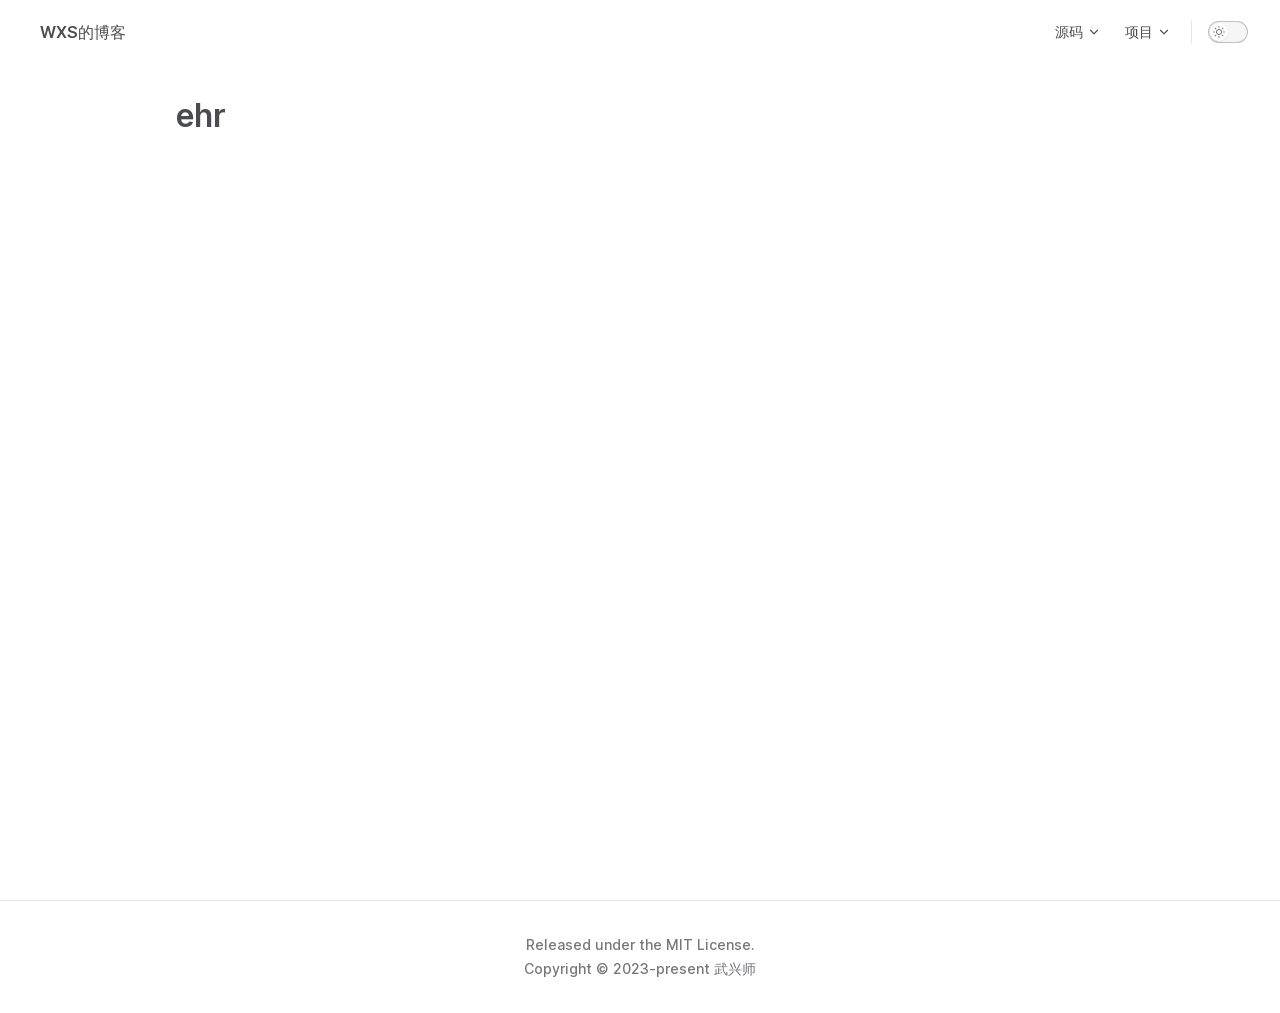
==== project/ehr/index.html @ 39d8c26a "deploy" ====
<!DOCTYPE html>
<html lang="en-US" dir="ltr">
  <head>
    <meta charset="utf-8">
    <meta name="viewport" content="width=device-width,initial-scale=1">
    <title>ehr | WXS的博客</title>
    <meta name="description" content="Just playing around.">
    <link rel="preload stylesheet" href="/assets/style.f20c6410.css" as="style">
    <link rel="modulepreload" href="/assets/app.be89b83f.js">
    <link rel="modulepreload" href="/assets/project_ehr_index.md.1adfc388.lean.js">
    
    <link rel="icon" href="/assets/img/linktolink.png">
  <script id="check-dark-light">(()=>{const e=localStorage.getItem("vitepress-theme-appearance")||"",a=window.matchMedia("(prefers-color-scheme: dark)").matches;(!e||e==="auto"?a:e==="dark")&&document.documentElement.classList.add("dark")})();</script>
  </head>
  <body>
    <div id="app"><div class="Layout" data-v-abcc630f><!--[--><!--]--><!--[--><span tabindex="-1" data-v-151f2593></span><a href="#VPContent" class="VPSkipLink visually-hidden" data-v-151f2593> Skip to content </a><!--]--><!----><header class="VPNav" data-v-abcc630f data-v-0fa0e57d><div class="VPNavBar" data-v-0fa0e57d data-v-be450ad9><div class="container" data-v-be450ad9><div class="title" data-v-be450ad9><div class="VPNavBarTitle" data-v-be450ad9 data-v-6d2fb2d9><a class="title" href="/" data-v-6d2fb2d9><!--[--><!--]--><!--[--><img class="VPImage logo" src="/img/linktolink.png" alt data-v-6db2186b><!--]--><!--[-->WXS的博客<!--]--><!--[--><!--]--></a></div></div><div class="content" data-v-be450ad9><div class="curtain" data-v-be450ad9></div><div class="content-body" data-v-be450ad9><!--[--><!--]--><!----><nav aria-labelledby="main-nav-aria-label" class="VPNavBarMenu menu" data-v-be450ad9 data-v-bdedfc22><span id="main-nav-aria-label" class="visually-hidden" data-v-bdedfc22>Main Navigation</span><!--[--><!--[--><div class="VPFlyout VPNavBarMenuGroup" data-v-bdedfc22 data-v-96001b6b><button type="button" class="button" aria-haspopup="true" aria-expanded="false" data-v-96001b6b><span class="text" data-v-96001b6b><!----> 源码 <svg xmlns="http://www.w3.org/2000/svg" aria-hidden="true" focusable="false" viewbox="0 0 24 24" class="text-icon" data-v-96001b6b><path d="M12,16c-0.3,0-0.5-0.1-0.7-0.3l-6-6c-0.4-0.4-0.4-1,0-1.4s1-0.4,1.4,0l5.3,5.3l5.3-5.3c0.4-0.4,1-0.4,1.4,0s0.4,1,0,1.4l-6,6C12.5,15.9,12.3,16,12,16z"></path></svg></span></button><div class="menu" data-v-96001b6b><div class="VPMenu" data-v-96001b6b data-v-e7ea1737><div class="items" data-v-e7ea1737><!--[--><!--[--><div class="VPMenuLink" data-v-e7ea1737 data-v-88f937c6><a class="VPLink link" href="/source/vue/" data-v-88f937c6 data-v-a8b5c975><!--[-->vue<!--]--><!----></a></div><!--]--><!--]--></div><!--[--><!--]--></div></div></div><!--]--><!--[--><div class="VPFlyout VPNavBarMenuGroup" data-v-bdedfc22 data-v-96001b6b><button type="button" class="button" aria-haspopup="true" aria-expanded="false" data-v-96001b6b><span class="text" data-v-96001b6b><!----> 项目 <svg xmlns="http://www.w3.org/2000/svg" aria-hidden="true" focusable="false" viewbox="0 0 24 24" class="text-icon" data-v-96001b6b><path d="M12,16c-0.3,0-0.5-0.1-0.7-0.3l-6-6c-0.4-0.4-0.4-1,0-1.4s1-0.4,1.4,0l5.3,5.3l5.3-5.3c0.4-0.4,1-0.4,1.4,0s0.4,1,0,1.4l-6,6C12.5,15.9,12.3,16,12,16z"></path></svg></span></button><div class="menu" data-v-96001b6b><div class="VPMenu" data-v-96001b6b data-v-e7ea1737><div class="items" data-v-e7ea1737><!--[--><!--[--><div class="VPMenuLink" data-v-e7ea1737 data-v-88f937c6><a class="VPLink link active" href="/project/ehr/" data-v-88f937c6 data-v-a8b5c975><!--[-->ehr<!--]--><!----></a></div><!--]--><!--]--></div><!--[--><!--]--></div></div></div><!--]--><!--]--></nav><!----><div class="VPNavBarAppearance appearance" data-v-be450ad9 data-v-da3f667a><button class="VPSwitch VPSwitchAppearance" type="button" role="switch" aria-label="toggle dark mode" aria-checked="false" data-v-da3f667a data-v-0d529b6d data-v-f3c41672><span class="check" data-v-f3c41672><span class="icon" data-v-f3c41672><!--[--><svg xmlns="http://www.w3.org/2000/svg" aria-hidden="true" focusable="false" viewbox="0 0 24 24" class="sun" data-v-0d529b6d><path d="M12,18c-3.3,0-6-2.7-6-6s2.7-6,6-6s6,2.7,6,6S15.3,18,12,18zM12,8c-2.2,0-4,1.8-4,4c0,2.2,1.8,4,4,4c2.2,0,4-1.8,4-4C16,9.8,14.2,8,12,8z"></path><path d="M12,4c-0.6,0-1-0.4-1-1V1c0-0.6,0.4-1,1-1s1,0.4,1,1v2C13,3.6,12.6,4,12,4z"></path><path d="M12,24c-0.6,0-1-0.4-1-1v-2c0-0.6,0.4-1,1-1s1,0.4,1,1v2C13,23.6,12.6,24,12,24z"></path><path d="M5.6,6.6c-0.3,0-0.5-0.1-0.7-0.3L3.5,4.9c-0.4-0.4-0.4-1,0-1.4s1-0.4,1.4,0l1.4,1.4c0.4,0.4,0.4,1,0,1.4C6.2,6.5,5.9,6.6,5.6,6.6z"></path><path d="M19.8,20.8c-0.3,0-0.5-0.1-0.7-0.3l-1.4-1.4c-0.4-0.4-0.4-1,0-1.4s1-0.4,1.4,0l1.4,1.4c0.4,0.4,0.4,1,0,1.4C20.3,20.7,20,20.8,19.8,20.8z"></path><path d="M3,13H1c-0.6,0-1-0.4-1-1s0.4-1,1-1h2c0.6,0,1,0.4,1,1S3.6,13,3,13z"></path><path d="M23,13h-2c-0.6,0-1-0.4-1-1s0.4-1,1-1h2c0.6,0,1,0.4,1,1S23.6,13,23,13z"></path><path d="M4.2,20.8c-0.3,0-0.5-0.1-0.7-0.3c-0.4-0.4-0.4-1,0-1.4l1.4-1.4c0.4-0.4,1-0.4,1.4,0s0.4,1,0,1.4l-1.4,1.4C4.7,20.7,4.5,20.8,4.2,20.8z"></path><path d="M18.4,6.6c-0.3,0-0.5-0.1-0.7-0.3c-0.4-0.4-0.4-1,0-1.4l1.4-1.4c0.4-0.4,1-0.4,1.4,0s0.4,1,0,1.4l-1.4,1.4C18.9,6.5,18.6,6.6,18.4,6.6z"></path></svg><svg xmlns="http://www.w3.org/2000/svg" aria-hidden="true" focusable="false" viewbox="0 0 24 24" class="moon" data-v-0d529b6d><path d="M12.1,22c-0.3,0-0.6,0-0.9,0c-5.5-0.5-9.5-5.4-9-10.9c0.4-4.8,4.2-8.6,9-9c0.4,0,0.8,0.2,1,0.5c0.2,0.3,0.2,0.8-0.1,1.1c-2,2.7-1.4,6.4,1.3,8.4c2.1,1.6,5,1.6,7.1,0c0.3-0.2,0.7-0.3,1.1-0.1c0.3,0.2,0.5,0.6,0.5,1c-0.2,2.7-1.5,5.1-3.6,6.8C16.6,21.2,14.4,22,12.1,22zM9.3,4.4c-2.9,1-5,3.6-5.2,6.8c-0.4,4.4,2.8,8.3,7.2,8.7c2.1,0.2,4.2-0.4,5.8-1.8c1.1-0.9,1.9-2.1,2.4-3.4c-2.5,0.9-5.3,0.5-7.5-1.1C9.2,11.4,8.1,7.7,9.3,4.4z"></path></svg><!--]--></span></span></button></div><!----><div class="VPFlyout VPNavBarExtra extra" data-v-be450ad9 data-v-66bb1f24 data-v-96001b6b><button type="button" class="button" aria-haspopup="true" aria-expanded="false" aria-label="extra navigation" data-v-96001b6b><svg xmlns="http://www.w3.org/2000/svg" aria-hidden="true" focusable="false" viewbox="0 0 24 24" class="icon" data-v-96001b6b><circle cx="12" cy="12" r="2"></circle><circle cx="19" cy="12" r="2"></circle><circle cx="5" cy="12" r="2"></circle></svg></button><div class="menu" data-v-96001b6b><div class="VPMenu" data-v-96001b6b data-v-e7ea1737><!----><!--[--><!--[--><!----><div class="group" data-v-66bb1f24><div class="item appearance" data-v-66bb1f24><p class="label" data-v-66bb1f24>Appearance</p><div class="appearance-action" data-v-66bb1f24><button class="VPSwitch VPSwitchAppearance" type="button" role="switch" aria-label="toggle dark mode" aria-checked="false" data-v-66bb1f24 data-v-0d529b6d data-v-f3c41672><span class="check" data-v-f3c41672><span class="icon" data-v-f3c41672><!--[--><svg xmlns="http://www.w3.org/2000/svg" aria-hidden="true" focusable="false" viewbox="0 0 24 24" class="sun" data-v-0d529b6d><path d="M12,18c-3.3,0-6-2.7-6-6s2.7-6,6-6s6,2.7,6,6S15.3,18,12,18zM12,8c-2.2,0-4,1.8-4,4c0,2.2,1.8,4,4,4c2.2,0,4-1.8,4-4C16,9.8,14.2,8,12,8z"></path><path d="M12,4c-0.6,0-1-0.4-1-1V1c0-0.6,0.4-1,1-1s1,0.4,1,1v2C13,3.6,12.6,4,12,4z"></path><path d="M12,24c-0.6,0-1-0.4-1-1v-2c0-0.6,0.4-1,1-1s1,0.4,1,1v2C13,23.6,12.6,24,12,24z"></path><path d="M5.6,6.6c-0.3,0-0.5-0.1-0.7-0.3L3.5,4.9c-0.4-0.4-0.4-1,0-1.4s1-0.4,1.4,0l1.4,1.4c0.4,0.4,0.4,1,0,1.4C6.2,6.5,5.9,6.6,5.6,6.6z"></path><path d="M19.8,20.8c-0.3,0-0.5-0.1-0.7-0.3l-1.4-1.4c-0.4-0.4-0.4-1,0-1.4s1-0.4,1.4,0l1.4,1.4c0.4,0.4,0.4,1,0,1.4C20.3,20.7,20,20.8,19.8,20.8z"></path><path d="M3,13H1c-0.6,0-1-0.4-1-1s0.4-1,1-1h2c0.6,0,1,0.4,1,1S3.6,13,3,13z"></path><path d="M23,13h-2c-0.6,0-1-0.4-1-1s0.4-1,1-1h2c0.6,0,1,0.4,1,1S23.6,13,23,13z"></path><path d="M4.2,20.8c-0.3,0-0.5-0.1-0.7-0.3c-0.4-0.4-0.4-1,0-1.4l1.4-1.4c0.4-0.4,1-0.4,1.4,0s0.4,1,0,1.4l-1.4,1.4C4.7,20.7,4.5,20.8,4.2,20.8z"></path><path d="M18.4,6.6c-0.3,0-0.5-0.1-0.7-0.3c-0.4-0.4-0.4-1,0-1.4l1.4-1.4c0.4-0.4,1-0.4,1.4,0s0.4,1,0,1.4l-1.4,1.4C18.9,6.5,18.6,6.6,18.4,6.6z"></path></svg><svg xmlns="http://www.w3.org/2000/svg" aria-hidden="true" focusable="false" viewbox="0 0 24 24" class="moon" data-v-0d529b6d><path d="M12.1,22c-0.3,0-0.6,0-0.9,0c-5.5-0.5-9.5-5.4-9-10.9c0.4-4.8,4.2-8.6,9-9c0.4,0,0.8,0.2,1,0.5c0.2,0.3,0.2,0.8-0.1,1.1c-2,2.7-1.4,6.4,1.3,8.4c2.1,1.6,5,1.6,7.1,0c0.3-0.2,0.7-0.3,1.1-0.1c0.3,0.2,0.5,0.6,0.5,1c-0.2,2.7-1.5,5.1-3.6,6.8C16.6,21.2,14.4,22,12.1,22zM9.3,4.4c-2.9,1-5,3.6-5.2,6.8c-0.4,4.4,2.8,8.3,7.2,8.7c2.1,0.2,4.2-0.4,5.8-1.8c1.1-0.9,1.9-2.1,2.4-3.4c-2.5,0.9-5.3,0.5-7.5-1.1C9.2,11.4,8.1,7.7,9.3,4.4z"></path></svg><!--]--></span></span></button></div></div></div><!----><!--]--><!--]--></div></div></div><!--[--><!--]--><button type="button" class="VPNavBarHamburger hamburger" aria-label="mobile navigation" aria-expanded="false" aria-controls="VPNavScreen" data-v-be450ad9 data-v-e5dd9c1c><span class="container" data-v-e5dd9c1c><span class="top" data-v-e5dd9c1c></span><span class="middle" data-v-e5dd9c1c></span><span class="bottom" data-v-e5dd9c1c></span></span></button></div></div></div></div><!----></header><!----><!----><div class="VPContent" id="VPContent" data-v-abcc630f data-v-fe5dac9b><div class="VPDoc has-aside" data-v-fe5dac9b data-v-ae7d01fc><div class="container" data-v-ae7d01fc><div class="aside" data-v-ae7d01fc><div class="aside-curtain" data-v-ae7d01fc></div><div class="aside-container" data-v-ae7d01fc><div class="aside-content" data-v-ae7d01fc><div class="VPDocAside" data-v-ae7d01fc data-v-cdc66372><!--[--><!--]--><!--[--><!--]--><div class="VPDocAsideOutline" data-v-cdc66372 data-v-4414ac5c><div class="content" data-v-4414ac5c><div class="outline-marker" data-v-4414ac5c></div><div class="outline-title" data-v-4414ac5c>On this page</div><nav aria-labelledby="doc-outline-aria-label" data-v-4414ac5c><span class="visually-hidden" id="doc-outline-aria-label" data-v-4414ac5c> Table of Contents for current page </span><ul class="root" data-v-4414ac5c data-v-1188541a><!--[--><!--]--></ul></nav></div></div><!--[--><!--]--><div class="spacer" data-v-cdc66372></div><!--[--><!--]--><!----><!--[--><!--]--><!--[--><!--]--></div></div></div></div><div class="content" data-v-ae7d01fc><div class="content-container" data-v-ae7d01fc><!--[--><!--]--><main class="main" data-v-ae7d01fc><div style="position:relative;" class="vp-doc _project_ehr_index" data-v-ae7d01fc><div><h1 id="ehr" tabindex="-1">ehr <a class="header-anchor" href="#ehr" aria-hidden="true">#</a></h1></div></div></main><!--[--><!--]--><footer class="VPDocFooter" data-v-ae7d01fc data-v-2813752b><!----><!----></footer><!--[--><!--]--></div></div></div></div></div><footer class="VPFooter" data-v-abcc630f data-v-d24360a6><div class="container" data-v-d24360a6><p class="message" data-v-d24360a6>Released under the MIT License.</p><p class="copyright" data-v-d24360a6>Copyright © 2023-present 武兴师</p></div></footer><!--[--><!--]--></div></div>
    <script>__VP_HASH_MAP__ = JSON.parse("{\"index.md\":\"fcb94af7\",\"source_vue_render_index.md\":\"cc89e31a\",\"source_vue_render_children.md\":\"57d98e42\",\"source_vue_index.md\":\"bafff89f\",\"project_ehr_index.md\":\"1adfc388\"}")</script>
    <script type="module" async src="/assets/app.be89b83f.js"></script>
    
  </body>
</html>
---- assets/style.f20c6410.css ----
@font-face{font-family:Inter var;font-weight:100 900;font-display:swap;font-style:normal;font-named-instance:"Regular";src:url(/assets/inter-roman-cyrillic.5f2c6c8c.woff2) format("woff2");unicode-range:U+0301,U+0400-045F,U+0490-0491,U+04B0-04B1,U+2116}@font-face{font-family:Inter var;font-weight:100 900;font-display:swap;font-style:normal;font-named-instance:"Regular";src:url(/assets/inter-roman-cyrillic-ext.e75737ce.woff2) format("woff2");unicode-range:U+0460-052F,U+1C80-1C88,U+20B4,U+2DE0-2DFF,U+A640-A69F,U+FE2E-FE2F}@font-face{font-family:Inter var;font-weight:100 900;font-display:swap;font-style:normal;font-named-instance:"Regular";src:url(/assets/inter-roman-greek.d5a6d92a.woff2) format("woff2");unicode-range:U+0370-03FF}@font-face{font-family:Inter var;font-weight:100 900;font-display:swap;font-style:normal;font-named-instance:"Regular";src:url(/assets/inter-roman-greek-ext.ab0619bc.woff2) format("woff2");unicode-range:U+1F00-1FFF}@font-face{font-family:Inter var;font-weight:100 900;font-display:swap;font-style:normal;font-named-instance:"Regular";src:url(/assets/inter-roman-latin.2ed14f66.woff2) format("woff2");unicode-range:U+0000-00FF,U+0131,U+0152-0153,U+02BB-02BC,U+02C6,U+02DA,U+02DC,U+2000-206F,U+2074,U+20AC,U+2122,U+2191,U+2193,U+2212,U+2215,U+FEFF,U+FFFD}@font-face{font-family:Inter var;font-weight:100 900;font-display:swap;font-style:normal;font-named-instance:"Regular";src:url(/assets/inter-roman-latin-ext.0030eebd.woff2) format("woff2");unicode-range:U+0100-024F,U+0259,U+1E00-1EFF,U+2020,U+20A0-20AB,U+20AD-20CF,U+2113,U+2C60-2C7F,U+A720-A7FF}@font-face{font-family:Inter var;font-weight:100 900;font-display:swap;font-style:normal;font-named-instance:"Regular";src:url(/assets/inter-roman-vietnamese.14ce25a6.woff2) format("woff2");unicode-range:U+0102-0103,U+0110-0111,U+0128-0129,U+0168-0169,U+01A0-01A1,U+01AF-01B0,U+1EA0-1EF9,U+20AB}@font-face{font-family:Inter var;font-weight:100 900;font-display:swap;font-style:italic;font-named-instance:"Italic";src:url(/assets/inter-italic-cyrillic.ea42a392.woff2) format("woff2");unicode-range:U+0301,U+0400-045F,U+0490-0491,U+04B0-04B1,U+2116}@font-face{font-family:Inter var;font-weight:100 900;font-display:swap;font-style:italic;font-named-instance:"Italic";src:url(/assets/inter-italic-cyrillic-ext.33bd5a8e.woff2) format("woff2");unicode-range:U+0460-052F,U+1C80-1C88,U+20B4,U+2DE0-2DFF,U+A640-A69F,U+FE2E-FE2F}@font-face{font-family:Inter var;font-weight:100 900;font-display:swap;font-style:italic;font-named-instance:"Italic";src:url(/assets/inter-italic-greek.8f4463c4.woff2) format("woff2");unicode-range:U+0370-03FF}@font-face{font-family:Inter var;font-weight:100 900;font-display:swap;font-style:italic;font-named-instance:"Italic";src:url(/assets/inter-italic-greek-ext.4fbe9427.woff2) format("woff2");unicode-range:U+1F00-1FFF}@font-face{font-family:Inter var;font-weight:100 900;font-display:swap;font-style:italic;font-named-instance:"Italic";src:url(/assets/inter-italic-latin.bd3b6f56.woff2) format("woff2");unicode-range:U+0000-00FF,U+0131,U+0152-0153,U+02BB-02BC,U+02C6,U+02DA,U+02DC,U+2000-206F,U+2074,U+20AC,U+2122,U+2191,U+2193,U+2212,U+2215,U+FEFF,U+FFFD}@font-face{font-family:Inter var;font-weight:100 900;font-display:swap;font-style:italic;font-named-instance:"Italic";src:url(/assets/inter-italic-latin-ext.bd8920cc.woff2) format("woff2");unicode-range:U+0100-024F,U+0259,U+1E00-1EFF,U+2020,U+20A0-20AB,U+20AD-20CF,U+2113,U+2C60-2C7F,U+A720-A7FF}@font-face{font-family:Inter var;font-weight:100 900;font-display:swap;font-style:italic;font-named-instance:"Italic";src:url(/assets/inter-italic-vietnamese.6ce511fb.woff2) format("woff2");unicode-range:U+0102-0103,U+0110-0111,U+0128-0129,U+0168-0169,U+01A0-01A1,U+01AF-01B0,U+1EA0-1EF9,U+20AB}:root{--vp-c-white: #ffffff;--vp-c-black: #000000;--vp-c-gray: #8e8e93;--vp-c-text-light-1: rgba(60, 60, 67, .92);--vp-c-text-light-2: rgba(60, 60, 67, .7);--vp-c-text-light-3: rgba(60, 60, 67, .33);--vp-c-text-dark-1: rgba(255, 255, 245, .86);--vp-c-text-dark-2: rgba(235, 235, 245, .6);--vp-c-text-dark-3: rgba(235, 235, 245, .38);--vp-c-green: #10b981;--vp-c-green-light: #34d399;--vp-c-green-lighter: #6ee7b7;--vp-c-green-dark: #059669;--vp-c-green-darker: #047857;--vp-c-green-dimm-1: rgba(16, 185, 129, .05);--vp-c-green-dimm-2: rgba(16, 185, 129, .2);--vp-c-green-dimm-3: rgba(16, 185, 129, .5);--vp-c-yellow: #d97706;--vp-c-yellow-light: #f59e0b;--vp-c-yellow-lighter: #fbbf24;--vp-c-yellow-dark: #b45309;--vp-c-yellow-darker: #92400e;--vp-c-yellow-dimm-1: rgba(234, 179, 8, .05);--vp-c-yellow-dimm-2: rgba(234, 179, 8, .2);--vp-c-yellow-dimm-3: rgba(234, 179, 8, .5);--vp-c-red: #f43f5e;--vp-c-red-light: #fb7185;--vp-c-red-lighter: #fda4af;--vp-c-red-dark: #e11d48;--vp-c-red-darker: #be123c;--vp-c-red-dimm-1: rgba(244, 63, 94, .05);--vp-c-red-dimm-2: rgba(244, 63, 94, .2);--vp-c-red-dimm-3: rgba(244, 63, 94, .5);--vp-c-sponsor: #db2777}:root{--vp-c-bg: #ffffff;--vp-c-bg-elv: #ffffff;--vp-c-bg-elv-up: #ffffff;--vp-c-bg-elv-down: #f6f6f7;--vp-c-bg-elv-mute: #f6f6f7;--vp-c-bg-soft: #f6f6f7;--vp-c-bg-soft-up: #ffffff;--vp-c-bg-soft-down: #e3e3e5;--vp-c-bg-soft-mute: #e3e3e5;--vp-c-bg-alt: #f6f6f7;--vp-c-border: rgba(60, 60, 67, .29);--vp-c-divider: rgba(60, 60, 67, .12);--vp-c-gutter: rgba(60, 60, 67, .12);--vp-c-neutral: var(--vp-c-black);--vp-c-neutral-inverse: var(--vp-c-white);--vp-c-text-1: var(--vp-c-text-light-1);--vp-c-text-2: var(--vp-c-text-light-2);--vp-c-text-3: var(--vp-c-text-light-3);--vp-c-text-inverse-1: var(--vp-c-text-dark-1);--vp-c-text-inverse-2: var(--vp-c-text-dark-2);--vp-c-text-inverse-3: var(--vp-c-text-dark-3);--vp-c-text-code: #476582;--vp-c-brand: var(--vp-c-green);--vp-c-brand-light: var(--vp-c-green-light);--vp-c-brand-lighter: var(--vp-c-green-lighter);--vp-c-brand-dark: var(--vp-c-green-dark);--vp-c-brand-darker: var(--vp-c-green-darker);--vp-c-mute: #f6f6f7;--vp-c-mute-light: #f9f9fc;--vp-c-mute-lighter: #ffffff;--vp-c-mute-dark: #e3e3e5;--vp-c-mute-darker: #d7d7d9}.dark{--vp-c-bg: #1e1e20;--vp-c-bg-elv: #252529;--vp-c-bg-elv-up: #313136;--vp-c-bg-elv-down: #1e1e20;--vp-c-bg-elv-mute: #313136;--vp-c-bg-soft: #252529;--vp-c-bg-soft-up: #313136;--vp-c-bg-soft-down: #1e1e20;--vp-c-bg-soft-mute: #313136;--vp-c-bg-alt: #161618;--vp-c-border: rgba(82, 82, 89, .68);--vp-c-divider: rgba(82, 82, 89, .32);--vp-c-gutter: #000000;--vp-c-neutral: var(--vp-c-white);--vp-c-neutral-inverse: var(--vp-c-black);--vp-c-text-1: var(--vp-c-text-dark-1);--vp-c-text-2: var(--vp-c-text-dark-2);--vp-c-text-3: var(--vp-c-text-dark-3);--vp-c-text-inverse-1: var(--vp-c-text-light-1);--vp-c-text-inverse-2: var(--vp-c-text-light-2);--vp-c-text-inverse-3: var(--vp-c-text-light-3);--vp-c-text-code: #c9def1;--vp-c-mute: #313136;--vp-c-mute-light: #3a3a3c;--vp-c-mute-lighter: #505053;--vp-c-mute-dark: #2c2c30;--vp-c-mute-darker: #252529}:root{--vp-font-family-base: "Inter var", "Inter", ui-sans-serif, system-ui, -apple-system, BlinkMacSystemFont, "Segoe UI", Roboto, "Helvetica Neue", Helvetica, Arial, "Noto Sans", sans-serif, "Apple Color Emoji", "Segoe UI Emoji", "Segoe UI Symbol", "Noto Color Emoji";--vp-font-family-mono: ui-monospace, SFMono-Regular, "SF Mono", Menlo, Monaco, Consolas, "Liberation Mono", "Courier New", monospace}:root{--vp-shadow-1: 0 1px 2px rgba(0, 0, 0, .04), 0 1px 2px rgba(0, 0, 0, .06);--vp-shadow-2: 0 3px 12px rgba(0, 0, 0, .07), 0 1px 4px rgba(0, 0, 0, .07);--vp-shadow-3: 0 12px 32px rgba(0, 0, 0, .1), 0 2px 6px rgba(0, 0, 0, .08);--vp-shadow-4: 0 14px 44px rgba(0, 0, 0, .12), 0 3px 9px rgba(0, 0, 0, .12);--vp-shadow-5: 0 18px 56px rgba(0, 0, 0, .16), 0 4px 12px rgba(0, 0, 0, .16)}:root{--vp-z-index-local-nav: 10;--vp-z-index-nav: 20;--vp-z-index-layout-top: 30;--vp-z-index-backdrop: 40;--vp-z-index-sidebar: 50;--vp-z-index-footer: 60}:root{--vp-icon-copy: url("data:image/svg+xml,%3Csvg xmlns='http://www.w3.org/2000/svg' fill='none' height='20' width='20' stroke='rgba(128,128,128,1)' stroke-width='2' viewBox='0 0 24 24'%3E%3Cpath stroke-linecap='round' stroke-linejoin='round' d='M9 5H7a2 2 0 0 0-2 2v12a2 2 0 0 0 2 2h10a2 2 0 0 0 2-2V7a2 2 0 0 0-2-2h-2M9 5a2 2 0 0 0 2 2h2a2 2 0 0 0 2-2M9 5a2 2 0 0 1 2-2h2a2 2 0 0 1 2 2'/%3E%3C/svg%3E");--vp-icon-copied: url("data:image/svg+xml,%3Csvg xmlns='http://www.w3.org/2000/svg' fill='none' height='20' width='20' stroke='rgba(128,128,128,1)' stroke-width='2' viewBox='0 0 24 24'%3E%3Cpath stroke-linecap='round' stroke-linejoin='round' d='M9 5H7a2 2 0 0 0-2 2v12a2 2 0 0 0 2 2h10a2 2 0 0 0 2-2V7a2 2 0 0 0-2-2h-2M9 5a2 2 0 0 0 2 2h2a2 2 0 0 0 2-2M9 5a2 2 0 0 1 2-2h2a2 2 0 0 1 2 2m-6 9 2 2 4-4'/%3E%3C/svg%3E")}:root{--vp-layout-max-width: 1440px}:root{--vp-code-line-height: 1.7;--vp-code-font-size: .875em;--vp-code-block-color: var(--vp-c-text-dark-1);--vp-code-block-bg: #292b30;--vp-code-block-bg-light: #1e1e20;--vp-code-block-divider-color: #000000;--vp-code-line-highlight-color: rgba(0, 0, 0, .5);--vp-code-line-number-color: var(--vp-c-text-dark-3);--vp-code-line-diff-add-color: var(--vp-c-green-dimm-2);--vp-code-line-diff-add-symbol-color: var(--vp-c-green);--vp-code-line-diff-remove-color: var(--vp-c-red-dimm-2);--vp-code-line-diff-remove-symbol-color: var(--vp-c-red);--vp-code-line-warning-color: var(--vp-c-yellow-dimm-2);--vp-code-line-error-color: var(--vp-c-red-dimm-2);--vp-code-copy-code-border-color: transparent;--vp-code-copy-code-bg: var(--vp-code-block-bg-light);--vp-code-copy-code-hover-border-color: var(--vp-c-divider);--vp-code-copy-code-hover-bg: var(--vp-code-block-bg-light);--vp-code-copy-code-active-text: var(--vp-c-text-dark-2);--vp-code-tab-divider: var(--vp-code-block-divider-color);--vp-code-tab-text-color: var(--vp-c-text-dark-2);--vp-code-tab-bg: var(--vp-code-block-bg);--vp-code-tab-hover-text-color: var(--vp-c-text-dark-1);--vp-code-tab-active-text-color: var(--vp-c-text-dark-1);--vp-code-tab-active-bar-color: var(--vp-c-brand)}.dark{--vp-code-block-bg: #161618}:root{--vp-button-brand-border: var(--vp-c-brand-lighter);--vp-button-brand-text: var(--vp-c-white);--vp-button-brand-bg: var(--vp-c-brand);--vp-button-brand-hover-border: var(--vp-c-brand-lighter);--vp-button-brand-hover-text: var(--vp-c-white);--vp-button-brand-hover-bg: var(--vp-c-brand-dark);--vp-button-brand-active-border: var(--vp-c-brand-lighter);--vp-button-brand-active-text: var(--vp-c-white);--vp-button-brand-active-bg: var(--vp-c-brand-darker);--vp-button-alt-border: var(--vp-c-border);--vp-button-alt-text: var(--vp-c-neutral);--vp-button-alt-bg: var(--vp-c-mute);--vp-button-alt-hover-border: var(--vp-c-border);--vp-button-alt-hover-text: var(--vp-c-neutral);--vp-button-alt-hover-bg: var(--vp-c-mute-dark);--vp-button-alt-active-border: var(--vp-c-border);--vp-button-alt-active-text: var(--vp-c-neutral);--vp-button-alt-active-bg: var(--vp-c-mute-darker);--vp-button-sponsor-border: var(--vp-c-gray-light-3);--vp-button-sponsor-text: var(--vp-c-text-light-2);--vp-button-sponsor-bg: transparent;--vp-button-sponsor-hover-border: var(--vp-c-sponsor);--vp-button-sponsor-hover-text: var(--vp-c-sponsor);--vp-button-sponsor-hover-bg: transparent;--vp-button-sponsor-active-border: var(--vp-c-sponsor);--vp-button-sponsor-active-text: var(--vp-c-sponsor);--vp-button-sponsor-active-bg: transparent}.dark{--vp-button-sponsor-border: var(--vp-c-gray-dark-1);--vp-button-sponsor-text: var(--vp-c-text-dark-2)}:root{--vp-custom-block-font-size: 14px;--vp-custom-block-code-font-size: 13px;--vp-custom-block-info-border: var(--vp-c-border);--vp-custom-block-info-text: var(--vp-c-text-2);--vp-custom-block-info-bg: var(--vp-c-bg-soft);--vp-custom-block-info-code-bg: var(--vp-c-bg-soft-down);--vp-custom-block-tip-border: var(--vp-c-green);--vp-custom-block-tip-text: var(--vp-c-green-dark);--vp-custom-block-tip-bg: var(--vp-c-bg-soft);--vp-custom-block-tip-code-bg: var(--vp-c-bg-soft-down);--vp-custom-block-warning-border: var(--vp-c-yellow);--vp-custom-block-warning-text: var(--vp-c-yellow);--vp-custom-block-warning-bg: var(--vp-c-bg-soft);--vp-custom-block-warning-code-bg: var(--vp-c-bg-soft-down);--vp-custom-block-danger-border: var(--vp-c-red);--vp-custom-block-danger-text: var(--vp-c-red);--vp-custom-block-danger-bg: var(--vp-c-bg-soft);--vp-custom-block-danger-code-bg: var(--vp-c-bg-soft-down);--vp-custom-block-details-border: var(--vp-custom-block-info-border);--vp-custom-block-details-text: var(--vp-custom-block-info-text);--vp-custom-block-details-bg: var(--vp-custom-block-info-bg);--vp-custom-block-details-code-bg: var(--vp-custom-block-details-bg)}:root{--vp-input-border-color: var(--vp-c-border);--vp-input-bg-color: var(--vp-c-bg-alt);--vp-input-hover-border-color: var(--vp-c-gray);--vp-input-switch-bg-color: var(--vp-c-mute)}:root{--vp-nav-height: 64px;--vp-nav-bg-color: var(--vp-c-bg);--vp-nav-screen-bg-color: var(--vp-c-bg)}:root{--vp-local-nav-bg-color: var(--vp-c-bg)}:root{--vp-sidebar-width: 272px;--vp-sidebar-bg-color: var(--vp-c-bg-alt)}:root{--vp-backdrop-bg-color: rgba(0, 0, 0, .6)}:root{--vp-home-hero-name-color: var(--vp-c-brand);--vp-home-hero-name-background: transparent;--vp-home-hero-image-background-image: none;--vp-home-hero-image-filter: none}:root{--vp-badge-info-border: var(--vp-c-border);--vp-badge-info-text: var(--vp-c-text-2);--vp-badge-info-bg: var(--vp-c-bg-soft);--vp-badge-tip-border: var(--vp-c-green-dark);--vp-badge-tip-text: var(--vp-c-green);--vp-badge-tip-bg: var(--vp-c-green-dimm-1);--vp-badge-warning-border: var(--vp-c-yellow-dark);--vp-badge-warning-text: var(--vp-c-yellow);--vp-badge-warning-bg: var(--vp-c-yellow-dimm-1);--vp-badge-danger-border: var(--vp-c-red-dark);--vp-badge-danger-text: var(--vp-c-red);--vp-badge-danger-bg: var(--vp-c-red-dimm-1)}:root{--vp-carbon-ads-text-color: var(--vp-c-text-1);--vp-carbon-ads-poweredby-color: var(--vp-c-text-2);--vp-carbon-ads-bg-color: var(--vp-c-bg-soft);--vp-carbon-ads-hover-text-color: var(--vp-c-brand);--vp-carbon-ads-hover-poweredby-color: var(--vp-c-text-1)}*,:before,:after{box-sizing:border-box}html{line-height:1.4;font-size:16px;-webkit-text-size-adjust:100%}html.dark{color-scheme:dark}body{margin:0;width:100%;min-width:320px;min-height:100vh;line-height:24px;font-family:var(--vp-font-family-base);font-size:16px;font-weight:400;color:var(--vp-c-text-1);background-color:var(--vp-c-bg);direction:ltr;font-synthesis:none;text-rendering:optimizeLegibility;-webkit-font-smoothing:antialiased;-moz-osx-font-smoothing:grayscale}main{display:block}h1,h2,h3,h4,h5,h6{margin:0;line-height:24px;font-size:16px;font-weight:400}p{margin:0}strong,b{font-weight:600}a,area,button,[role=button],input,label,select,summary,textarea{touch-action:manipulation}a{color:inherit;text-decoration:inherit}ol,ul{list-style:none;margin:0;padding:0}blockquote{margin:0}pre,code,kbd,samp{font-family:var(--vp-font-family-mono)}img,svg,video,canvas,audio,iframe,embed,object{display:block}figure{margin:0}img,video{max-width:100%;height:auto}button,input,optgroup,select,textarea{border:0;padding:0;line-height:inherit;color:inherit}button{padding:0;font-family:inherit;background-color:transparent;background-image:none}button:enabled,[role=button]:enabled{cursor:pointer}button:focus,button:focus-visible{outline:1px dotted;outline:4px auto -webkit-focus-ring-color}button:focus:not(:focus-visible){outline:none!important}input:focus,textarea:focus,select:focus{outline:none}table{border-collapse:collapse}input{background-color:transparent}input:-ms-input-placeholder,textarea:-ms-input-placeholder{color:var(--vp-c-text-3)}input::-ms-input-placeholder,textarea::-ms-input-placeholder{color:var(--vp-c-text-3)}input::placeholder,textarea::placeholder{color:var(--vp-c-text-3)}input::-webkit-outer-spin-button,input::-webkit-inner-spin-button{-webkit-appearance:none;margin:0}input[type=number]{-moz-appearance:textfield}textarea{resize:vertical}select{-webkit-appearance:none}fieldset{margin:0;padding:0}h1,h2,h3,h4,h5,h6,li,p{overflow-wrap:break-word}vite-error-overlay{z-index:9999}.visually-hidden{position:absolute;width:1px;height:1px;white-space:nowrap;clip:rect(0 0 0 0);clip-path:inset(50%);overflow:hidden}.custom-block{border:1px solid transparent;border-radius:8px;padding:16px 16px 8px;line-height:24px;font-size:var(--vp-custom-block-font-size);color:var(--vp-c-text-2)}.custom-block.info{border-color:var(--vp-custom-block-info-border);color:var(--vp-custom-block-info-text);background-color:var(--vp-custom-block-info-bg)}.custom-block.info code{background-color:var(--vp-custom-block-info-code-bg)}.custom-block.tip{border-color:var(--vp-custom-block-tip-border);color:var(--vp-custom-block-tip-text);background-color:var(--vp-custom-block-tip-bg)}.custom-block.tip code{background-color:var(--vp-custom-block-tip-code-bg)}.custom-block.warning{border-color:var(--vp-custom-block-warning-border);color:var(--vp-custom-block-warning-text);background-color:var(--vp-custom-block-warning-bg)}.custom-block.warning code{background-color:var(--vp-custom-block-warning-code-bg)}.custom-block.danger{border-color:var(--vp-custom-block-danger-border);color:var(--vp-custom-block-danger-text);background-color:var(--vp-custom-block-danger-bg)}.custom-block.danger code{background-color:var(--vp-custom-block-danger-code-bg)}.custom-block.details{border-color:var(--vp-custom-block-details-border);color:var(--vp-custom-block-details-text);background-color:var(--vp-custom-block-details-bg)}.custom-block.details code{background-color:var(--vp-custom-block-details-code-bg)}.custom-block-title{font-weight:600}.custom-block p+p{margin:8px 0}.custom-block.details summary{margin:0 0 8px;font-weight:700;cursor:pointer}.custom-block.details summary+p{margin:8px 0}.custom-block a{color:inherit;font-weight:600;text-decoration:underline;transition:opacity .25s}.custom-block a:hover{opacity:.6}.custom-block code{font-size:var(--vp-custom-block-code-font-size)}.dark .vp-code-light{display:none}html:not(.dark) .vp-code-dark{display:none}.vp-code-group{margin-top:16px}.vp-code-group .tabs{position:relative;display:flex;margin-right:-24px;margin-left:-24px;padding:0 12px;background-color:var(--vp-code-tab-bg);overflow-x:auto;overflow-y:hidden}.vp-code-group .tabs:after{position:absolute;right:0;bottom:0;left:0;height:1px;background-color:var(--vp-code-tab-divider);content:""}@media (min-width: 640px){.vp-code-group .tabs{margin-right:0;margin-left:0;border-radius:8px 8px 0 0}}.vp-code-group .tabs input{position:absolute;opacity:0;pointer-events:none}.vp-code-group .tabs label{position:relative;display:inline-block;border-bottom:1px solid transparent;padding:0 12px;line-height:48px;font-size:14px;font-weight:500;color:var(--vp-code-tab-text-color);background-color:var(--vp-code-tab-bg);white-space:nowrap;cursor:pointer;transition:color .25s}.vp-code-group .tabs label:after{position:absolute;right:8px;bottom:-1px;left:8px;z-index:10;height:1px;content:"";background-color:transparent;transition:background-color .25s}.vp-code-group label:hover{color:var(--vp-code-tab-hover-text-color)}.vp-code-group input:checked+label{color:var(--vp-code-tab-active-text-color)}.vp-code-group input:checked+label:after{background-color:var(--vp-code-tab-active-bar-color)}.vp-code-group div[class*=language-]{display:none;margin-top:0!important;border-top-left-radius:0!important;border-top-right-radius:0!important}.vp-code-group div[class*=language-].active{display:block}.vp-doc h1,.vp-doc h2,.vp-doc h3,.vp-doc h4,.vp-doc h5,.vp-doc h6{position:relative;font-weight:600;outline:none}.vp-doc h1{letter-spacing:-.02em;line-height:40px;font-size:28px}.vp-doc h2{margin:48px 0 16px;border-top:1px solid var(--vp-c-divider);padding-top:24px;letter-spacing:-.02em;line-height:32px;font-size:24px}.vp-doc h3{margin:32px 0 0;letter-spacing:-.01em;line-height:28px;font-size:20px}.vp-doc .header-anchor{float:left;margin-left:-.87em;padding-right:.23em;font-weight:500;user-select:none;opacity:0;transition:color .25s,opacity .25s}.vp-doc h1:hover .header-anchor,.vp-doc h1 .header-anchor:focus,.vp-doc h2:hover .header-anchor,.vp-doc h2 .header-anchor:focus,.vp-doc h3:hover .header-anchor,.vp-doc h3 .header-anchor:focus,.vp-doc h4:hover .header-anchor,.vp-doc h4 .header-anchor:focus,.vp-doc h5:hover .header-anchor,.vp-doc h5 .header-anchor:focus,.vp-doc h6:hover .header-anchor,.vp-doc h6 .header-anchor:focus{opacity:1}@media (min-width: 768px){.vp-doc h1{letter-spacing:-.02em;line-height:40px;font-size:32px}}.vp-doc p,.vp-doc summary{margin:16px 0}.vp-doc p{line-height:28px}.vp-doc blockquote{margin:16px 0;border-left:2px solid var(--vp-c-divider);padding-left:16px;transition:border-color .5s}.vp-doc blockquote>p{margin:0;font-size:16px;color:var(--vp-c-text-2);transition:color .5s}.vp-doc a{font-weight:500;color:var(--vp-c-brand);text-decoration-style:dotted;transition:color .25s}.vp-doc a:hover{color:var(--vp-c-brand-dark)}.vp-doc strong{font-weight:600}.vp-doc ul,.vp-doc ol{padding-left:1.25rem;margin:16px 0}.vp-doc ul{list-style:disc}.vp-doc ol{list-style:decimal}.vp-doc li+li{margin-top:8px}.vp-doc li>ol,.vp-doc li>ul{margin:8px 0 0}.vp-doc table{display:block;border-collapse:collapse;margin:20px 0;overflow-x:auto}.vp-doc tr{border-top:1px solid var(--vp-c-divider);transition:background-color .5s}.vp-doc tr:nth-child(2n){background-color:var(--vp-c-bg-soft)}.vp-doc th,.vp-doc td{border:1px solid var(--vp-c-divider);padding:8px 16px}.vp-doc th{text-align:left;font-size:14px;font-weight:600;color:var(--vp-c-text-2);background-color:var(--vp-c-bg-soft)}.vp-doc td{font-size:14px}.vp-doc hr{margin:16px 0;border:none;border-top:1px solid var(--vp-c-divider)}.vp-doc .custom-block{margin:16px 0}.vp-doc .custom-block p{margin:8px 0;line-height:24px}.vp-doc .custom-block p:first-child{margin:0}.vp-doc .custom-block a{color:inherit;font-weight:600;text-decoration:underline;transition:opacity .25s}.vp-doc .custom-block a:hover{opacity:.6}.vp-doc .custom-block code{font-size:var(--vp-custom-block-code-font-size);font-weight:700;color:inherit}.vp-doc .custom-block div[class*=language-]{margin:8px 0}.vp-doc .custom-block div[class*=language-] code{font-weight:400;background-color:transparent}.vp-doc :not(pre,h1,h2,h3,h4,h5,h6)>code{font-size:var(--vp-code-font-size)}.vp-doc :not(pre)>code{border-radius:4px;padding:3px 6px;color:var(--vp-c-text-code);background-color:var(--vp-c-mute);transition:color .5s,background-color .5s}.vp-doc h1>code,.vp-doc h2>code,.vp-doc h3>code{font-size:.9em}.vp-doc a>code{color:var(--vp-c-brand);transition:color .25s}.vp-doc a:hover>code{color:var(--vp-c-brand-dark)}.vp-doc div[class*=language-]{position:relative;margin:16px -24px;background-color:var(--vp-code-block-bg);overflow-x:auto;transition:background-color .5s}@media (min-width: 640px){.vp-doc div[class*=language-]{border-radius:8px;margin:16px 0}}@media (max-width: 639px){.vp-doc li div[class*=language-]{border-radius:8px 0 0 8px}}.vp-doc div[class*=language-]+div[class*=language-],.vp-doc div[class$=-api]+div[class*=language-],.vp-doc div[class*=language-]+div[class$=-api]>div[class*=language-]{margin-top:-8px}.vp-doc [class*=language-] pre,.vp-doc [class*=language-] code{direction:ltr;text-align:left;white-space:pre;word-spacing:normal;word-break:normal;word-wrap:normal;-moz-tab-size:4;-o-tab-size:4;tab-size:4;-webkit-hyphens:none;-moz-hyphens:none;-ms-hyphens:none;hyphens:none}.vp-doc [class*=language-] pre{position:relative;z-index:1;margin:0;padding:20px 0;background:transparent;overflow-x:auto}.vp-doc [class*=language-] code{display:block;padding:0 24px;width:fit-content;min-width:100%;line-height:var(--vp-code-line-height);font-size:var(--vp-code-font-size);color:var(--vp-code-block-color);transition:color .5s}.vp-doc [class*=language-] code .highlighted{background-color:var(--vp-code-line-highlight-color);transition:background-color .5s;margin:0 -24px;padding:0 24px;width:calc(100% + 48px);display:inline-block}.vp-doc [class*=language-] code .highlighted.error{background-color:var(--vp-code-line-error-color)}.vp-doc [class*=language-] code .highlighted.warning{background-color:var(--vp-code-line-warning-color)}.vp-doc [class*=language-] code .diff{transition:background-color .5s;margin:0 -24px;padding:0 24px;width:calc(100% + 48px);display:inline-block}.vp-doc [class*=language-] code .diff:before{position:absolute;left:10px}.vp-doc [class*=language-] .has-focused-lines .line:not(.has-focus){filter:blur(.095rem);opacity:.4;transition:filter .35s,opacity .35s}.vp-doc [class*=language-] .has-focused-lines .line:not(.has-focus){opacity:.7;transition:filter .35s,opacity .35s}.vp-doc [class*=language-]:hover .has-focused-lines .line:not(.has-focus){filter:blur(0);opacity:1}.vp-doc [class*=language-] code .diff.remove{background-color:var(--vp-code-line-diff-remove-color);opacity:.7}.vp-doc [class*=language-] code .diff.remove:before{content:"-";color:var(--vp-code-line-diff-remove-symbol-color)}.vp-doc [class*=language-] code .diff.add{background-color:var(--vp-code-line-diff-add-color)}.vp-doc [class*=language-] code .diff.add:before{content:"+";color:var(--vp-code-line-diff-add-symbol-color)}.vp-doc div[class*=language-].line-numbers-mode{padding-left:32px}.vp-doc .line-numbers-wrapper{position:absolute;top:0;bottom:0;left:0;z-index:3;border-right:1px solid var(--vp-code-block-divider-color);padding-top:20px;width:32px;text-align:center;font-family:var(--vp-font-family-mono);line-height:var(--vp-code-line-height);font-size:var(--vp-code-font-size);color:var(--vp-code-line-number-color);transition:border-color .5s,color .5s}.vp-doc [class*=language-]>button.copy{direction:ltr;position:absolute;top:12px;right:12px;z-index:3;display:block;justify-content:center;align-items:center;border:1px solid var(--vp-code-copy-code-border-color);border-radius:4px;width:40px;height:40px;background-color:var(--vp-code-copy-code-bg);opacity:0;cursor:pointer;background-image:var(--vp-icon-copy);background-position:50%;background-size:20px;background-repeat:no-repeat;transition:border-color .25s,background-color .25s,opacity .25s}.vp-doc [class*=language-]:hover>button.copy,.vp-doc [class*=language-]>button.copy:focus{opacity:1}.vp-doc [class*=language-]>button.copy:hover,.vp-doc [class*=language-]>button.copy.copied{border-color:var(--vp-code-copy-code-hover-border-color);background-color:var(--vp-code-copy-code-hover-bg)}.vp-doc [class*=language-]>button.copy.copied,.vp-doc [class*=language-]>button.copy:hover.copied{border-radius:0 4px 4px 0;background-color:var(--vp-code-copy-code-hover-bg);background-image:var(--vp-icon-copied)}.vp-doc [class*=language-]>button.copy.copied:before,.vp-doc [class*=language-]>button.copy:hover.copied:before{position:relative;top:-1px;left:-65px;display:flex;justify-content:center;align-items:center;border:1px solid var(--vp-code-copy-code-hover-border-color);border-right:0;border-radius:4px 0 0 4px;width:64px;height:40px;text-align:center;font-size:12px;font-weight:500;color:var(--vp-code-copy-code-active-text);background-color:var(--vp-code-copy-code-hover-bg);white-space:nowrap;content:"Copied"}.vp-doc [class*=language-]>span.lang{position:absolute;top:2px;right:8px;z-index:2;font-size:12px;font-weight:500;color:var(--vp-c-text-dark-3);transition:color .4s,opacity .4s}.vp-doc [class*=language-]:hover>button.copy+span.lang,.vp-doc [class*=language-]>button.copy:focus+span.lang{opacity:0}.vp-doc .VPTeamMembers{margin-top:24px}.vp-doc .VPTeamMembers.small.count-1 .container{margin:0!important;max-width:calc((100% - 24px)/2)!important}.vp-doc .VPTeamMembers.small.count-2 .container,.vp-doc .VPTeamMembers.small.count-3 .container{max-width:100%!important}.vp-doc .VPTeamMembers.medium.count-1 .container{margin:0!important;max-width:calc((100% - 24px)/2)!important}.vp-sponsor{border-radius:16px;overflow:hidden}.vp-sponsor.aside{border-radius:12px}.vp-sponsor-section+.vp-sponsor-section{margin-top:4px}.vp-sponsor-tier{margin-bottom:4px;text-align:center;letter-spacing:1px;line-height:24px;width:100%;font-weight:600;color:var(--vp-c-text-2);background-color:var(--vp-c-bg-soft)}.vp-sponsor.normal .vp-sponsor-tier{padding:13px 0 11px;font-size:14px}.vp-sponsor.aside .vp-sponsor-tier{padding:9px 0 7px;font-size:12px}.vp-sponsor-grid+.vp-sponsor-tier{margin-top:4px}.vp-sponsor-grid{display:flex;flex-wrap:wrap;gap:4px}.vp-sponsor-grid.xmini .vp-sponsor-grid-link{height:64px}.vp-sponsor-grid.xmini .vp-sponsor-grid-image{max-width:64px;max-height:22px}.vp-sponsor-grid.mini .vp-sponsor-grid-link{height:72px}.vp-sponsor-grid.mini .vp-sponsor-grid-image{max-width:96px;max-height:24px}.vp-sponsor-grid.small .vp-sponsor-grid-link{height:96px}.vp-sponsor-grid.small .vp-sponsor-grid-image{max-width:96px;max-height:24px}.vp-sponsor-grid.medium .vp-sponsor-grid-link{height:112px}.vp-sponsor-grid.medium .vp-sponsor-grid-image{max-width:120px;max-height:36px}.vp-sponsor-grid.big .vp-sponsor-grid-link{height:184px}.vp-sponsor-grid.big .vp-sponsor-grid-image{max-width:192px;max-height:56px}.vp-sponsor-grid[data-vp-grid="2"] .vp-sponsor-grid-item{width:calc((100% - 4px)/2)}.vp-sponsor-grid[data-vp-grid="3"] .vp-sponsor-grid-item{width:calc((100% - 4px * 2) / 3)}.vp-sponsor-grid[data-vp-grid="4"] .vp-sponsor-grid-item{width:calc((100% - 12px)/4)}.vp-sponsor-grid[data-vp-grid="5"] .vp-sponsor-grid-item{width:calc((100% - 16px)/5)}.vp-sponsor-grid[data-vp-grid="6"] .vp-sponsor-grid-item{width:calc((100% - 4px * 5) / 6)}.vp-sponsor-grid-item{flex-shrink:0;width:100%;background-color:var(--vp-c-bg-soft);transition:background-color .25s}.vp-sponsor-grid-item:hover{background-color:var(--vp-c-bg-soft-down)}.vp-sponsor-grid-item:hover .vp-sponsor-grid-image{filter:grayscale(0) invert(0)}.vp-sponsor-grid-item.empty:hover{background-color:var(--vp-c-bg-soft)}.dark .vp-sponsor-grid-item:hover{background-color:var(--vp-c-white)}.dark .vp-sponsor-grid-item.empty:hover{background-color:var(--vp-c-bg-soft)}.vp-sponsor-grid-link{display:flex}.vp-sponsor-grid-box{display:flex;justify-content:center;align-items:center;width:100%}.vp-sponsor-grid-image{max-width:100%;filter:grayscale(1);transition:filter .25s}.dark .vp-sponsor-grid-image{filter:grayscale(1) invert(1)}.VPBadge[data-v-350d3852]{display:inline-block;margin-left:2px;border:1px solid transparent;border-radius:10px;padding:0 8px;line-height:18px;font-size:12px;font-weight:600;transform:translateY(-2px)}h1 .VPBadge[data-v-350d3852],h2 .VPBadge[data-v-350d3852],h3 .VPBadge[data-v-350d3852],h4 .VPBadge[data-v-350d3852],h5 .VPBadge[data-v-350d3852],h6 .VPBadge[data-v-350d3852]{vertical-align:top}h2 .VPBadge[data-v-350d3852]{border-radius:11px;line-height:20px}.VPBadge.info[data-v-350d3852]{border-color:var(--vp-badge-info-border);color:var(--vp-badge-info-text);background-color:var(--vp-badge-info-bg)}.VPBadge.tip[data-v-350d3852]{border-color:var(--vp-badge-tip-border);color:var(--vp-badge-tip-text);background-color:var(--vp-badge-tip-bg)}.VPBadge.warning[data-v-350d3852]{border-color:var(--vp-badge-warning-border);color:var(--vp-badge-warning-text);background-color:var(--vp-badge-warning-bg)}.VPBadge.danger[data-v-350d3852]{border-color:var(--vp-badge-danger-border);color:var(--vp-badge-danger-text);background-color:var(--vp-badge-danger-bg)}.VPSkipLink[data-v-151f2593]{top:8px;left:8px;padding:8px 16px;z-index:999;border-radius:8px;font-size:12px;font-weight:700;text-decoration:none;color:var(--vp-c-brand);box-shadow:var(--vp-shadow-3);background-color:var(--vp-c-bg)}.VPSkipLink[data-v-151f2593]:focus{height:auto;width:auto;clip:auto;clip-path:none}.dark .VPSkipLink[data-v-151f2593]{color:var(--vp-c-green)}@media (min-width: 1280px){.VPSkipLink[data-v-151f2593]{top:14px;left:16px}}.VPBackdrop[data-v-c79a1216]{position:fixed;top:0;right:0;bottom:0;left:0;z-index:var(--vp-z-index-backdrop);background:var(--vp-backdrop-bg-color);transition:opacity .5s}.VPBackdrop.fade-enter-from[data-v-c79a1216],.VPBackdrop.fade-leave-to[data-v-c79a1216]{opacity:0}.VPBackdrop.fade-leave-active[data-v-c79a1216]{transition-duration:.25s}@media (min-width: 1280px){.VPBackdrop[data-v-c79a1216]{display:none}}html:not(.dark) .VPImage.dark[data-v-6db2186b]{display:none}.dark .VPImage.light[data-v-6db2186b]{display:none}.title[data-v-6d2fb2d9]{display:flex;align-items:center;border-bottom:1px solid transparent;width:100%;height:var(--vp-nav-height);font-size:16px;font-weight:600;color:var(--vp-c-text-1);transition:opacity .25s}.title[data-v-6d2fb2d9]:hover{opacity:.6}@media (min-width: 960px){.title[data-v-6d2fb2d9]{flex-shrink:0}.VPNavBarTitle.has-sidebar .title[data-v-6d2fb2d9]{border-bottom-color:var(--vp-c-divider)}}[data-v-6d2fb2d9] .logo{margin-right:8px;height:24px}/*! @docsearch/css 3.3.3 | MIT License | © Algolia, Inc. and contributors | https://docsearch.algolia.com */:root{--docsearch-primary-color:#5468ff;--docsearch-text-color:#1c1e21;--docsearch-spacing:12px;--docsearch-icon-stroke-width:1.4;--docsearch-highlight-color:var(--docsearch-primary-color);--docsearch-muted-color:#969faf;--docsearch-container-background:rgba(101,108,133,.8);--docsearch-logo-color:#5468ff;--docsearch-modal-width:560px;--docsearch-modal-height:600px;--docsearch-modal-background:#f5f6f7;--docsearch-modal-shadow:inset 1px 1px 0 0 hsla(0,0%,100%,.5),0 3px 8px 0 #555a64;--docsearch-searchbox-height:56px;--docsearch-searchbox-background:#ebedf0;--docsearch-searchbox-focus-background:#fff;--docsearch-searchbox-shadow:inset 0 0 0 2px var(--docsearch-primary-color);--docsearch-hit-height:56px;--docsearch-hit-color:#444950;--docsearch-hit-active-color:#fff;--docsearch-hit-background:#fff;--docsearch-hit-shadow:0 1px 3px 0 #d4d9e1;--docsearch-key-gradient:linear-gradient(-225deg,#d5dbe4,#f8f8f8);--docsearch-key-shadow:inset 0 -2px 0 0 #cdcde6,inset 0 0 1px 1px #fff,0 1px 2px 1px rgba(30,35,90,.4);--docsearch-footer-height:44px;--docsearch-footer-background:#fff;--docsearch-footer-shadow:0 -1px 0 0 #e0e3e8,0 -3px 6px 0 rgba(69,98,155,.12)}html[data-theme=dark]{--docsearch-text-color:#f5f6f7;--docsearch-container-background:rgba(9,10,17,.8);--docsearch-modal-background:#15172a;--docsearch-modal-shadow:inset 1px 1px 0 0 #2c2e40,0 3px 8px 0 #000309;--docsearch-searchbox-background:#090a11;--docsearch-searchbox-focus-background:#000;--docsearch-hit-color:#bec3c9;--docsearch-hit-shadow:none;--docsearch-hit-background:#090a11;--docsearch-key-gradient:linear-gradient(-26.5deg,#565872,#31355b);--docsearch-key-shadow:inset 0 -2px 0 0 #282d55,inset 0 0 1px 1px #51577d,0 2px 2px 0 rgba(3,4,9,.3);--docsearch-footer-background:#1e2136;--docsearch-footer-shadow:inset 0 1px 0 0 rgba(73,76,106,.5),0 -4px 8px 0 rgba(0,0,0,.2);--docsearch-logo-color:#fff;--docsearch-muted-color:#7f8497}.DocSearch-Button{align-items:center;background:var(--docsearch-searchbox-background);border:0;border-radius:40px;color:var(--docsearch-muted-color);cursor:pointer;display:flex;font-weight:500;height:36px;justify-content:space-between;margin:0 0 0 16px;padding:0 8px;user-select:none}.DocSearch-Button:active,.DocSearch-Button:focus,.DocSearch-Button:hover{background:var(--docsearch-searchbox-focus-background);box-shadow:var(--docsearch-searchbox-shadow);color:var(--docsearch-text-color);outline:none}.DocSearch-Button-Container{align-items:center;display:flex}.DocSearch-Search-Icon{stroke-width:1.6}.DocSearch-Button .DocSearch-Search-Icon{color:var(--docsearch-text-color)}.DocSearch-Button-Placeholder{font-size:1rem;padding:0 12px 0 6px}.DocSearch-Button-Keys{display:flex;min-width:calc(40px + .8em)}.DocSearch-Button-Key{align-items:center;background:var(--docsearch-key-gradient);border-radius:3px;box-shadow:var(--docsearch-key-shadow);color:var(--docsearch-muted-color);display:flex;height:18px;justify-content:center;margin-right:.4em;position:relative;padding:0 0 2px;border:0;top:-1px;width:20px}@media (max-width:768px){.DocSearch-Button-Keys,.DocSearch-Button-Placeholder{display:none}}.DocSearch--active{overflow:hidden!important}.DocSearch-Container,.DocSearch-Container *{box-sizing:border-box}.DocSearch-Container{background-color:var(--docsearch-container-background);height:100vh;left:0;position:fixed;top:0;width:100vw;z-index:200}.DocSearch-Container a{text-decoration:none}.DocSearch-Link{appearance:none;background:none;border:0;color:var(--docsearch-highlight-color);cursor:pointer;font:inherit;margin:0;padding:0}.DocSearch-Modal{background:var(--docsearch-modal-background);border-radius:6px;box-shadow:var(--docsearch-modal-shadow);flex-direction:column;margin:60px auto auto;max-width:var(--docsearch-modal-width);position:relative}.DocSearch-SearchBar{display:flex;padding:var(--docsearch-spacing) var(--docsearch-spacing) 0}.DocSearch-Form{align-items:center;background:var(--docsearch-searchbox-focus-background);border-radius:4px;box-shadow:var(--docsearch-searchbox-shadow);display:flex;height:var(--docsearch-searchbox-height);margin:0;padding:0 var(--docsearch-spacing);position:relative;width:100%}.DocSearch-Input{appearance:none;background:transparent;border:0;color:var(--docsearch-text-color);flex:1;font:inherit;font-size:1.2em;height:100%;outline:none;padding:0 0 0 8px;width:80%}.DocSearch-Input::placeholder{color:var(--docsearch-muted-color);opacity:1}.DocSearch-Input::-webkit-search-cancel-button,.DocSearch-Input::-webkit-search-decoration,.DocSearch-Input::-webkit-search-results-button,.DocSearch-Input::-webkit-search-results-decoration{display:none}.DocSearch-LoadingIndicator,.DocSearch-MagnifierLabel,.DocSearch-Reset{margin:0;padding:0}.DocSearch-MagnifierLabel,.DocSearch-Reset{align-items:center;color:var(--docsearch-highlight-color);display:flex;justify-content:center}.DocSearch-Container--Stalled .DocSearch-MagnifierLabel,.DocSearch-LoadingIndicator{display:none}.DocSearch-Container--Stalled .DocSearch-LoadingIndicator{align-items:center;color:var(--docsearch-highlight-color);display:flex;justify-content:center}@media screen and (prefers-reduced-motion:reduce){.DocSearch-Reset{animation:none;appearance:none;background:none;border:0;border-radius:50%;color:var(--docsearch-icon-color);cursor:pointer;right:0;stroke-width:var(--docsearch-icon-stroke-width)}}.DocSearch-Reset{animation:fade-in .1s ease-in forwards;appearance:none;background:none;border:0;border-radius:50%;color:var(--docsearch-icon-color);cursor:pointer;padding:2px;right:0;stroke-width:var(--docsearch-icon-stroke-width)}.DocSearch-Reset[hidden]{display:none}.DocSearch-Reset:hover{color:var(--docsearch-highlight-color)}.DocSearch-LoadingIndicator svg,.DocSearch-MagnifierLabel svg{height:24px;width:24px}.DocSearch-Cancel{display:none}.DocSearch-Dropdown{max-height:calc(var(--docsearch-modal-height) - var(--docsearch-searchbox-height) - var(--docsearch-spacing) - var(--docsearch-footer-height));min-height:var(--docsearch-spacing);overflow-y:auto;overflow-y:overlay;padding:0 var(--docsearch-spacing);scrollbar-color:var(--docsearch-muted-color) var(--docsearch-modal-background);scrollbar-width:thin}.DocSearch-Dropdown::-webkit-scrollbar{width:12px}.DocSearch-Dropdown::-webkit-scrollbar-track{background:transparent}.DocSearch-Dropdown::-webkit-scrollbar-thumb{background-color:var(--docsearch-muted-color);border:3px solid var(--docsearch-modal-background);border-radius:20px}.DocSearch-Dropdown ul{list-style:none;margin:0;padding:0}.DocSearch-Label{font-size:.75em;line-height:1.6em}.DocSearch-Help,.DocSearch-Label{color:var(--docsearch-muted-color)}.DocSearch-Help{font-size:.9em;margin:0;user-select:none}.DocSearch-Title{font-size:1.2em}.DocSearch-Logo a{display:flex}.DocSearch-Logo svg{color:var(--docsearch-logo-color);margin-left:8px}.DocSearch-Hits:last-of-type{margin-bottom:24px}.DocSearch-Hits mark{background:none;color:var(--docsearch-highlight-color)}.DocSearch-HitsFooter{color:var(--docsearch-muted-color);display:flex;font-size:.85em;justify-content:center;margin-bottom:var(--docsearch-spacing);padding:var(--docsearch-spacing)}.DocSearch-HitsFooter a{border-bottom:1px solid;color:inherit}.DocSearch-Hit{border-radius:4px;display:flex;padding-bottom:4px;position:relative}@media screen and (prefers-reduced-motion:reduce){.DocSearch-Hit--deleting{transition:none}}.DocSearch-Hit--deleting{opacity:0;transition:all .25s linear}@media screen and (prefers-reduced-motion:reduce){.DocSearch-Hit--favoriting{transition:none}}.DocSearch-Hit--favoriting{transform:scale(0);transform-origin:top center;transition:all .25s linear;transition-delay:.25s}.DocSearch-Hit a{background:var(--docsearch-hit-background);border-radius:4px;box-shadow:var(--docsearch-hit-shadow);display:block;padding-left:var(--docsearch-spacing);width:100%}.DocSearch-Hit-source{background:var(--docsearch-modal-background);color:var(--docsearch-highlight-color);font-size:.85em;font-weight:600;line-height:32px;margin:0 -4px;padding:8px 4px 0;position:sticky;top:0;z-index:10}.DocSearch-Hit-Tree{color:var(--docsearch-muted-color);height:var(--docsearch-hit-height);opacity:.5;stroke-width:var(--docsearch-icon-stroke-width);width:24px}.DocSearch-Hit[aria-selected=true] a{background-color:var(--docsearch-highlight-color)}.DocSearch-Hit[aria-selected=true] mark{text-decoration:underline}.DocSearch-Hit-Container{align-items:center;color:var(--docsearch-hit-color);display:flex;flex-direction:row;height:var(--docsearch-hit-height);padding:0 var(--docsearch-spacing) 0 0}.DocSearch-Hit-icon{height:20px;width:20px}.DocSearch-Hit-action,.DocSearch-Hit-icon{color:var(--docsearch-muted-color);stroke-width:var(--docsearch-icon-stroke-width)}.DocSearch-Hit-action{align-items:center;display:flex;height:22px;width:22px}.DocSearch-Hit-action svg{display:block;height:18px;width:18px}.DocSearch-Hit-action+.DocSearch-Hit-action{margin-left:6px}.DocSearch-Hit-action-button{appearance:none;background:none;border:0;border-radius:50%;color:inherit;cursor:pointer;padding:2px}svg.DocSearch-Hit-Select-Icon{display:none}.DocSearch-Hit[aria-selected=true] .DocSearch-Hit-Select-Icon{display:block}.DocSearch-Hit-action-button:focus,.DocSearch-Hit-action-button:hover{background:rgba(0,0,0,.2);transition:background-color .1s ease-in}@media screen and (prefers-reduced-motion:reduce){.DocSearch-Hit-action-button:focus,.DocSearch-Hit-action-button:hover{transition:none}}.DocSearch-Hit-action-button:focus path,.DocSearch-Hit-action-button:hover path{fill:#fff}.DocSearch-Hit-content-wrapper{display:flex;flex:1 1 auto;flex-direction:column;font-weight:500;justify-content:center;line-height:1.2em;margin:0 8px;overflow-x:hidden;position:relative;text-overflow:ellipsis;white-space:nowrap;width:80%}.DocSearch-Hit-title{font-size:.9em}.DocSearch-Hit-path{color:var(--docsearch-muted-color);font-size:.75em}.DocSearch-Hit[aria-selected=true] .DocSearch-Hit-action,.DocSearch-Hit[aria-selected=true] .DocSearch-Hit-icon,.DocSearch-Hit[aria-selected=true] .DocSearch-Hit-path,.DocSearch-Hit[aria-selected=true] .DocSearch-Hit-text,.DocSearch-Hit[aria-selected=true] .DocSearch-Hit-title,.DocSearch-Hit[aria-selected=true] .DocSearch-Hit-Tree,.DocSearch-Hit[aria-selected=true] mark{color:var(--docsearch-hit-active-color)!important}@media screen and (prefers-reduced-motion:reduce){.DocSearch-Hit-action-button:focus,.DocSearch-Hit-action-button:hover{background:rgba(0,0,0,.2);transition:none}}.DocSearch-ErrorScreen,.DocSearch-NoResults,.DocSearch-StartScreen{font-size:.9em;margin:0 auto;padding:36px 0;text-align:center;width:80%}.DocSearch-Screen-Icon{color:var(--docsearch-muted-color);padding-bottom:12px}.DocSearch-NoResults-Prefill-List{display:inline-block;padding-bottom:24px;text-align:left}.DocSearch-NoResults-Prefill-List ul{display:inline-block;padding:8px 0 0}.DocSearch-NoResults-Prefill-List li{list-style-position:inside;list-style-type:"\bb  "}.DocSearch-Prefill{appearance:none;background:none;border:0;border-radius:1em;color:var(--docsearch-highlight-color);cursor:pointer;display:inline-block;font-size:1em;font-weight:700;padding:0}.DocSearch-Prefill:focus,.DocSearch-Prefill:hover{outline:none;text-decoration:underline}.DocSearch-Footer{align-items:center;background:var(--docsearch-footer-background);border-radius:0 0 8px 8px;box-shadow:var(--docsearch-footer-shadow);display:flex;flex-direction:row-reverse;flex-shrink:0;height:var(--docsearch-footer-height);justify-content:space-between;padding:0 var(--docsearch-spacing);position:relative;user-select:none;width:100%;z-index:300}.DocSearch-Commands{color:var(--docsearch-muted-color);display:flex;list-style:none;margin:0;padding:0}.DocSearch-Commands li{align-items:center;display:flex}.DocSearch-Commands li:not(:last-of-type){margin-right:.8em}.DocSearch-Commands-Key{align-items:center;background:var(--docsearch-key-gradient);border-radius:2px;box-shadow:var(--docsearch-key-shadow);display:flex;height:18px;justify-content:center;margin-right:.4em;padding:0 0 1px;color:var(--docsearch-muted-color);border:0;width:20px}@media (max-width:768px){:root{--docsearch-spacing:10px;--docsearch-footer-height:40px}.DocSearch-Dropdown{height:100%}.DocSearch-Container{height:100vh;height:-webkit-fill-available;height:calc(var(--docsearch-vh, 1vh)*100);position:absolute}.DocSearch-Footer{border-radius:0;bottom:0;position:absolute}.DocSearch-Hit-content-wrapper{display:flex;position:relative;width:80%}.DocSearch-Modal{border-radius:0;box-shadow:none;height:100vh;height:-webkit-fill-available;height:calc(var(--docsearch-vh, 1vh)*100);margin:0;max-width:100%;width:100%}.DocSearch-Dropdown{max-height:calc(var(--docsearch-vh, 1vh)*100 - var(--docsearch-searchbox-height) - var(--docsearch-spacing) - var(--docsearch-footer-height))}.DocSearch-Cancel{appearance:none;background:none;border:0;color:var(--docsearch-highlight-color);cursor:pointer;display:inline-block;flex:none;font:inherit;font-size:1em;font-weight:500;margin-left:var(--docsearch-spacing);outline:none;overflow:hidden;padding:0;user-select:none;white-space:nowrap}.DocSearch-Commands,.DocSearch-Hit-Tree{display:none}}@keyframes fade-in{0%{opacity:0}to{opacity:1}}.VPNavBarSearch{display:flex;align-items:center}@media (min-width: 768px){.VPNavBarSearch{flex-grow:1;padding-left:24px}}@media (min-width: 960px){.VPNavBarSearch{padding-left:32px}}.DocSearch{--docsearch-primary-color: var(--vp-c-brand);--docsearch-highlight-color: var(--docsearch-primary-color);--docsearch-text-color: var(--vp-c-text-1);--docsearch-muted-color: var(--vp-c-text-2);--docsearch-searchbox-shadow: none;--docsearch-searchbox-focus-background: transparent;--docsearch-key-gradient: transparent;--docsearch-key-shadow: none;--docsearch-modal-background: var(--vp-c-bg-soft);--docsearch-footer-background: var(--vp-c-bg)}.dark .DocSearch{--docsearch-modal-shadow: none;--docsearch-footer-shadow: none;--docsearch-logo-color: var(--vp-c-text-2);--docsearch-hit-background: var(--vp-c-bg-soft-mute);--docsearch-hit-color: var(--vp-c-text-2);--docsearch-hit-shadow: none}.DocSearch-Button{display:flex;justify-content:center;align-items:center;margin:0;padding:0;width:32px;height:55px;background:transparent;transition:border-color .25s}.DocSearch-Button:hover{background:transparent}.DocSearch-Button:focus{outline:1px dotted;outline:5px auto -webkit-focus-ring-color}.DocSearch-Button:focus:not(:focus-visible){outline:none!important}@media (min-width: 768px){.DocSearch-Button{justify-content:flex-start;border:1px solid transparent;border-radius:8px;padding:0 10px 0 12px;width:100%;height:40px;background-color:var(--vp-c-bg-alt)}.DocSearch-Button:hover{border-color:var(--vp-c-brand);background:var(--vp-c-bg-alt)}}.DocSearch-Button .DocSearch-Button-Container{display:flex;align-items:center}.DocSearch-Button .DocSearch-Search-Icon{position:relative;width:16px;height:16px;color:var(--vp-c-text-1);fill:currentColor;transition:color .5s}.DocSearch-Button:hover .DocSearch-Search-Icon{color:var(--vp-c-text-1)}@media (min-width: 768px){.DocSearch-Button .DocSearch-Search-Icon{top:1px;margin-right:8px;width:14px;height:14px;color:var(--vp-c-text-2)}}.DocSearch-Button .DocSearch-Button-Placeholder{display:none;margin-top:2px;padding:0 16px 0 0;font-size:13px;font-weight:500;color:var(--vp-c-text-2);transition:color .5s}.DocSearch-Button:hover .DocSearch-Button-Placeholder{color:var(--vp-c-text-1)}@media (min-width: 768px){.DocSearch-Button .DocSearch-Button-Placeholder{display:inline-block}}.DocSearch-Button .DocSearch-Button-Keys{direction:ltr;display:none;min-width:auto}@media (min-width: 768px){.DocSearch-Button .DocSearch-Button-Keys{display:flex;align-items:center}}.DocSearch-Button .DocSearch-Button-Key{display:block;margin:2px 0 0;border:1px solid var(--vp-c-divider);border-right:none;border-radius:4px 0 0 4px;padding-left:6px;min-width:0;width:auto;height:22px;line-height:22px;font-family:var(--vp-font-family-base);font-size:12px;font-weight:500;transition:color .5s,border-color .5s}.DocSearch-Button .DocSearch-Button-Key+.DocSearch-Button-Key{border-right:1px solid var(--vp-c-divider);border-left:none;border-radius:0 4px 4px 0;padding-left:2px;padding-right:6px}.DocSearch-Button .DocSearch-Button-Key:first-child{font-size:1px;letter-spacing:-12px;color:transparent}.DocSearch-Button .DocSearch-Button-Key:first-child:after{content:var(--636b0e38);font-size:12px;letter-spacing:normal;color:var(--docsearch-muted-color)}.DocSearch-Button .DocSearch-Button-Key:first-child>*{display:none}.dark .DocSearch-Footer{border-top:1px solid var(--vp-c-divider)}.DocSearch-Form{border:1px solid var(--vp-c-brand);background-color:var(--vp-c-white)}.dark .DocSearch-Form{background-color:var(--vp-c-bg-soft-mute)}.icon[data-v-a8b5c975]{display:inline-block;margin-top:-1px;margin-left:4px;width:11px;height:11px;fill:var(--vp-c-text-3);transition:fill .25s;flex-shrink:0}.VPNavBarMenuLink[data-v-f2ec7ecf]{display:flex;align-items:center;padding:0 12px;line-height:var(--vp-nav-height);font-size:14px;font-weight:500;color:var(--vp-c-text-1);transition:color .25s}.VPNavBarMenuLink.active[data-v-f2ec7ecf],.VPNavBarMenuLink[data-v-f2ec7ecf]:hover{color:var(--vp-c-brand)}.VPMenuGroup+.VPMenuLink[data-v-88f937c6]{margin:12px -12px 0;border-top:1px solid var(--vp-c-divider);padding:12px 12px 0}.link[data-v-88f937c6]{display:block;border-radius:6px;padding:0 12px;line-height:32px;font-size:14px;font-weight:500;color:var(--vp-c-text-1);white-space:nowrap;transition:background-color .25s,color .25s}.link[data-v-88f937c6]:hover{color:var(--vp-c-brand);background-color:var(--vp-c-bg-elv-mute)}.link.active[data-v-88f937c6]{color:var(--vp-c-brand)}.VPMenuGroup[data-v-69e747b5]{margin:12px -12px 0;border-top:1px solid var(--vp-c-divider);padding:12px 12px 0}.VPMenuGroup[data-v-69e747b5]:first-child{margin-top:0;border-top:0;padding-top:0}.VPMenuGroup+.VPMenuGroup[data-v-69e747b5]{margin-top:12px;border-top:1px solid var(--vp-c-divider)}.title[data-v-69e747b5]{padding:0 12px;line-height:32px;font-size:14px;font-weight:600;color:var(--vp-c-text-2);white-space:nowrap;transition:color .25s}.VPMenu[data-v-e7ea1737]{border-radius:12px;padding:12px;min-width:128px;border:1px solid var(--vp-c-divider);background-color:var(--vp-c-bg-elv);box-shadow:var(--vp-shadow-3);transition:background-color .5s;max-height:calc(100vh - var(--vp-nav-height));overflow-y:auto}.VPMenu[data-v-e7ea1737] .group{margin:0 -12px;padding:0 12px 12px}.VPMenu[data-v-e7ea1737] .group+.group{border-top:1px solid var(--vp-c-divider);padding:11px 12px 12px}.VPMenu[data-v-e7ea1737] .group:last-child{padding-bottom:0}.VPMenu[data-v-e7ea1737] .group+.item{border-top:1px solid var(--vp-c-divider);padding:11px 16px 0}.VPMenu[data-v-e7ea1737] .item{padding:0 16px;white-space:nowrap}.VPMenu[data-v-e7ea1737] .label{flex-grow:1;line-height:28px;font-size:12px;font-weight:500;color:var(--vp-c-text-2);transition:color .5s}.VPMenu[data-v-e7ea1737] .action{padding-left:24px}.VPFlyout[data-v-96001b6b]{position:relative}.VPFlyout[data-v-96001b6b]:hover{color:var(--vp-c-brand);transition:color .25s}.VPFlyout:hover .text[data-v-96001b6b]{color:var(--vp-c-text-2)}.VPFlyout:hover .icon[data-v-96001b6b]{fill:var(--vp-c-text-2)}.VPFlyout.active .text[data-v-96001b6b]{color:var(--vp-c-brand)}.VPFlyout.active:hover .text[data-v-96001b6b]{color:var(--vp-c-brand-dark)}.VPFlyout:hover .menu[data-v-96001b6b],.button[aria-expanded=true]+.menu[data-v-96001b6b]{opacity:1;visibility:visible;transform:translateY(0)}.button[data-v-96001b6b]{display:flex;align-items:center;padding:0 12px;height:var(--vp-nav-height);color:var(--vp-c-text-1);transition:color .5s}.text[data-v-96001b6b]{display:flex;align-items:center;line-height:var(--vp-nav-height);font-size:14px;font-weight:500;color:var(--vp-c-text-1);transition:color .25s}.option-icon[data-v-96001b6b]{margin-right:0;width:16px;height:16px;fill:currentColor}.text-icon[data-v-96001b6b]{margin-left:4px;width:14px;height:14px;fill:currentColor}.icon[data-v-96001b6b]{width:20px;height:20px;fill:currentColor;transition:fill .25s}.menu[data-v-96001b6b]{position:absolute;top:calc(var(--vp-nav-height) / 2 + 20px);right:0;opacity:0;visibility:hidden;transition:opacity .25s,visibility .25s,transform .25s}.VPNavBarMenu[data-v-bdedfc22]{display:none}@media (min-width: 768px){.VPNavBarMenu[data-v-bdedfc22]{display:flex}}.VPNavBarTranslations[data-v-b009e5cf]{display:none}@media (min-width: 1280px){.VPNavBarTranslations[data-v-b009e5cf]{display:flex;align-items:center}}.title[data-v-b009e5cf]{padding:0 24px 0 12px;line-height:32px;font-size:14px;font-weight:700;color:var(--vp-c-text-1)}.VPSwitch[data-v-f3c41672]{position:relative;border-radius:11px;display:block;width:40px;height:22px;flex-shrink:0;border:1px solid var(--vp-input-border-color);background-color:var(--vp-input-switch-bg-color);transition:border-color .25s}.VPSwitch[data-v-f3c41672]:hover{border-color:var(--vp-input-hover-border-color)}.check[data-v-f3c41672]{position:absolute;top:1px;left:1px;width:18px;height:18px;border-radius:50%;background-color:var(--vp-c-neutral-inverse);box-shadow:var(--vp-shadow-1);transition:transform .25s}.icon[data-v-f3c41672]{position:relative;display:block;width:18px;height:18px;border-radius:50%;overflow:hidden}.icon[data-v-f3c41672] svg{position:absolute;top:3px;left:3px;width:12px;height:12px;fill:var(--vp-c-text-2)}.dark .icon[data-v-f3c41672] svg{fill:var(--vp-c-text-1);transition:opacity .25s}.sun[data-v-0d529b6d]{opacity:1}.moon[data-v-0d529b6d],.dark .sun[data-v-0d529b6d]{opacity:0}.dark .moon[data-v-0d529b6d]{opacity:1}.dark .VPSwitchAppearance[data-v-0d529b6d] .check{transform:translate(18px)}.VPNavBarAppearance[data-v-da3f667a]{display:none}@media (min-width: 1280px){.VPNavBarAppearance[data-v-da3f667a]{display:flex;align-items:center}}.VPSocialLink[data-v-e57698f6]{display:flex;justify-content:center;align-items:center;width:36px;height:36px;color:var(--vp-c-text-2);transition:color .5s}.VPSocialLink[data-v-e57698f6]:hover{color:var(--vp-c-text-1);transition:color .25s}.VPSocialLink[data-v-e57698f6]>svg{width:20px;height:20px;fill:currentColor}.VPSocialLinks[data-v-f6988cfb]{display:flex;flex-wrap:wrap;justify-content:center}.VPNavBarSocialLinks[data-v-2ab2a029]{display:none}@media (min-width: 1280px){.VPNavBarSocialLinks[data-v-2ab2a029]{display:flex;align-items:center}}.VPNavBarExtra[data-v-66bb1f24]{display:none;margin-right:-12px}@media (min-width: 768px){.VPNavBarExtra[data-v-66bb1f24]{display:block}}@media (min-width: 1280px){.VPNavBarExtra[data-v-66bb1f24]{display:none}}.trans-title[data-v-66bb1f24]{padding:0 24px 0 12px;line-height:32px;font-size:14px;font-weight:700;color:var(--vp-c-text-1)}.item.appearance[data-v-66bb1f24],.item.social-links[data-v-66bb1f24]{display:flex;align-items:center;padding:0 12px}.item.appearance[data-v-66bb1f24]{min-width:176px}.appearance-action[data-v-66bb1f24]{margin-right:-2px}.social-links-list[data-v-66bb1f24]{margin:-4px -8px}.VPNavBarHamburger[data-v-e5dd9c1c]{display:flex;justify-content:center;align-items:center;width:48px;height:var(--vp-nav-height)}@media (min-width: 768px){.VPNavBarHamburger[data-v-e5dd9c1c]{display:none}}.container[data-v-e5dd9c1c]{position:relative;width:16px;height:14px;overflow:hidden}.VPNavBarHamburger:hover .top[data-v-e5dd9c1c]{top:0;left:0;transform:translate(4px)}.VPNavBarHamburger:hover .middle[data-v-e5dd9c1c]{top:6px;left:0;transform:translate(0)}.VPNavBarHamburger:hover .bottom[data-v-e5dd9c1c]{top:12px;left:0;transform:translate(8px)}.VPNavBarHamburger.active .top[data-v-e5dd9c1c]{top:6px;transform:translate(0) rotate(225deg)}.VPNavBarHamburger.active .middle[data-v-e5dd9c1c]{top:6px;transform:translate(16px)}.VPNavBarHamburger.active .bottom[data-v-e5dd9c1c]{top:6px;transform:translate(0) rotate(135deg)}.VPNavBarHamburger.active:hover .top[data-v-e5dd9c1c],.VPNavBarHamburger.active:hover .middle[data-v-e5dd9c1c],.VPNavBarHamburger.active:hover .bottom[data-v-e5dd9c1c]{background-color:var(--vp-c-text-2);transition:top .25s,background-color .25s,transform .25s}.top[data-v-e5dd9c1c],.middle[data-v-e5dd9c1c],.bottom[data-v-e5dd9c1c]{position:absolute;width:16px;height:2px;background-color:var(--vp-c-text-1);transition:top .25s,background-color .5s,transform .25s}.top[data-v-e5dd9c1c]{top:0;left:0;transform:translate(0)}.middle[data-v-e5dd9c1c]{top:6px;left:0;transform:translate(8px)}.bottom[data-v-e5dd9c1c]{top:12px;left:0;transform:translate(4px)}.VPNavBar[data-v-be450ad9]{position:relative;border-bottom:1px solid transparent;padding:0 8px 0 24px;height:var(--vp-nav-height);transition:border-color .5s,background-color .5s;pointer-events:none}.VPNavBar.has-sidebar[data-v-be450ad9]{border-bottom-color:var(--vp-c-gutter)}@media (min-width: 768px){.VPNavBar[data-v-be450ad9]{padding:0 32px}}@media (min-width: 960px){.VPNavBar.has-sidebar[data-v-be450ad9]{border-bottom-color:transparent;padding:0}.VPNavBar.fill[data-v-be450ad9]:not(.has-sidebar){border-bottom-color:var(--vp-c-gutter);background-color:var(--vp-nav-bg-color)}}.container[data-v-be450ad9]{display:flex;justify-content:space-between;margin:0 auto;max-width:calc(var(--vp-layout-max-width) - 64px);height:var(--vp-nav-height);pointer-events:none}.container[data-v-be450ad9] *{pointer-events:auto}@media (min-width: 960px){.VPNavBar.has-sidebar .container[data-v-be450ad9]{max-width:100%}}.title[data-v-be450ad9]{flex-shrink:0;height:calc(var(--vp-nav-height) - 1px);transition:background-color .5s}@media (min-width: 960px){.VPNavBar.has-sidebar .title[data-v-be450ad9]{position:absolute;top:0;left:0;z-index:2;padding:0 32px;width:var(--vp-sidebar-width);height:var(--vp-nav-height);background-color:transparent}}@media (min-width: 1440px){.VPNavBar.has-sidebar .title[data-v-be450ad9]{padding-left:max(32px,calc((100% - (var(--vp-layout-max-width) - 64px)) / 2));width:calc((100% - (var(--vp-layout-max-width) - 64px)) / 2 + var(--vp-sidebar-width) - 32px)}}.content[data-v-be450ad9]{flex-grow:1}@media (min-width: 960px){.VPNavBar.has-sidebar .content[data-v-be450ad9]{position:relative;z-index:1;padding-right:32px;padding-left:var(--vp-sidebar-width)}}@media (min-width: 1440px){.VPNavBar.has-sidebar .content[data-v-be450ad9]{padding-right:calc((100vw - var(--vp-layout-max-width)) / 2 + 32px);padding-left:calc((100vw - var(--vp-layout-max-width)) / 2 + var(--vp-sidebar-width))}}.content-body[data-v-be450ad9]{display:flex;justify-content:flex-end;align-items:center;height:calc(var(--vp-nav-height) - 1px);transition:background-color .5s}@media (min-width: 960px){.VPNavBar.has-sidebar .content-body[data-v-be450ad9],.VPNavBar.fill .content-body[data-v-be450ad9]{position:relative;background-color:var(--vp-nav-bg-color)}}.menu+.translations[data-v-be450ad9]:before,.menu+.appearance[data-v-be450ad9]:before,.menu+.social-links[data-v-be450ad9]:before,.translations+.appearance[data-v-be450ad9]:before,.appearance+.social-links[data-v-be450ad9]:before{margin-right:8px;margin-left:8px;width:1px;height:24px;background-color:var(--vp-c-divider);content:""}.menu+.appearance[data-v-be450ad9]:before,.translations+.appearance[data-v-be450ad9]:before{margin-right:16px}.appearance+.social-links[data-v-be450ad9]:before{margin-left:16px}.social-links[data-v-be450ad9]{margin-right:-8px}@media (min-width: 960px){.VPNavBar.has-sidebar .curtain[data-v-be450ad9]{position:absolute;right:0;bottom:-31px;width:calc(100% - var(--vp-sidebar-width));height:32px}.VPNavBar.has-sidebar .curtain[data-v-be450ad9]:before{display:block;width:100%;height:32px;background:linear-gradient(var(--vp-c-bg),transparent 70%);content:""}}@media (min-width: 1440px){.VPNavBar.has-sidebar .curtain[data-v-be450ad9]{width:calc(100% - ((100vw - var(--vp-layout-max-width)) / 2 + var(--vp-sidebar-width)))}}.VPNavScreenMenuLink[data-v-c328f34f]{display:block;border-bottom:1px solid var(--vp-c-divider);padding:12px 0 11px;line-height:24px;font-size:14px;font-weight:500;color:var(--vp-c-text-1);transition:border-color .25s,color .25s}.VPNavScreenMenuLink[data-v-c328f34f]:hover{color:var(--vp-c-brand)}.VPNavScreenMenuGroupLink[data-v-3d20956d]{display:block;margin-left:12px;line-height:32px;font-size:14px;font-weight:400;color:var(--vp-c-text-1);transition:color .25s}.VPNavScreenMenuGroupLink[data-v-3d20956d]:hover{color:var(--vp-c-brand)}.VPNavScreenMenuGroupSection[data-v-7478538b]{display:block}.title[data-v-7478538b]{line-height:32px;font-size:13px;font-weight:700;color:var(--vp-c-text-2);transition:color .25s}.VPNavScreenMenuGroup[data-v-a9a19324]{border-bottom:1px solid var(--vp-c-divider);height:48px;overflow:hidden;transition:border-color .5s}.VPNavScreenMenuGroup .items[data-v-a9a19324]{visibility:hidden}.VPNavScreenMenuGroup.open .items[data-v-a9a19324]{visibility:visible}.VPNavScreenMenuGroup.open[data-v-a9a19324]{padding-bottom:10px;height:auto}.VPNavScreenMenuGroup.open .button[data-v-a9a19324]{padding-bottom:6px;color:var(--vp-c-brand)}.VPNavScreenMenuGroup.open .button-icon[data-v-a9a19324]{transform:rotate(45deg)}.button[data-v-a9a19324]{display:flex;justify-content:space-between;align-items:center;padding:12px 4px 11px 0;width:100%;line-height:24px;font-size:14px;font-weight:500;color:var(--vp-c-text-1);transition:color .25s}.button[data-v-a9a19324]:hover{color:var(--vp-c-brand)}.button-icon[data-v-a9a19324]{width:14px;height:14px;fill:var(--vp-c-text-2);transition:fill .5s,transform .25s}.group[data-v-a9a19324]:first-child{padding-top:0}.group+.group[data-v-a9a19324],.group+.item[data-v-a9a19324]{padding-top:4px}.VPNavScreenAppearance[data-v-7e6603c2]{display:flex;justify-content:space-between;align-items:center;border-radius:8px;padding:12px 14px 12px 16px;background-color:var(--vp-c-bg-soft)}.text[data-v-7e6603c2]{line-height:24px;font-size:12px;font-weight:500;color:var(--vp-c-text-2)}.VPNavScreenTranslations[data-v-8982effe]{height:24px;overflow:hidden}.VPNavScreenTranslations.open[data-v-8982effe]{height:auto}.title[data-v-8982effe]{display:flex;align-items:center;font-size:14px;font-weight:500;color:var(--vp-c-text-1)}.icon[data-v-8982effe]{width:16px;height:16px;fill:currentColor}.icon.lang[data-v-8982effe]{margin-right:8px}.icon.chevron[data-v-8982effe]{margin-left:4px}.list[data-v-8982effe]{padding:4px 0 0 24px}.link[data-v-8982effe]{line-height:32px;font-size:13px;color:var(--vp-c-text-1)}.VPNavScreen[data-v-724636ae]{position:fixed;top:calc(var(--vp-nav-height) + var(--vp-layout-top-height, 0px) + 1px);right:0;bottom:0;left:0;padding:0 32px;width:100%;background-color:var(--vp-nav-screen-bg-color);overflow-y:auto;transition:background-color .5s;pointer-events:auto}.VPNavScreen.fade-enter-active[data-v-724636ae],.VPNavScreen.fade-leave-active[data-v-724636ae]{transition:opacity .25s}.VPNavScreen.fade-enter-active .container[data-v-724636ae],.VPNavScreen.fade-leave-active .container[data-v-724636ae]{transition:transform .25s ease}.VPNavScreen.fade-enter-from[data-v-724636ae],.VPNavScreen.fade-leave-to[data-v-724636ae]{opacity:0}.VPNavScreen.fade-enter-from .container[data-v-724636ae],.VPNavScreen.fade-leave-to .container[data-v-724636ae]{transform:translateY(-8px)}@media (min-width: 768px){.VPNavScreen[data-v-724636ae]{display:none}}.container[data-v-724636ae]{margin:0 auto;padding:24px 0 96px;max-width:288px}.menu+.translations[data-v-724636ae],.menu+.appearance[data-v-724636ae],.translations+.appearance[data-v-724636ae]{margin-top:24px}.menu+.social-links[data-v-724636ae]{margin-top:16px}.appearance+.social-links[data-v-724636ae]{margin-top:16px}.VPNav[data-v-0fa0e57d]{position:relative;top:var(--vp-layout-top-height, 0px);left:0;z-index:var(--vp-z-index-nav);width:100%;pointer-events:none;transition:background-color .5s}@media (min-width: 960px){.VPNav[data-v-0fa0e57d]{position:fixed}}.VPLocalNav[data-v-2817d72e]{position:sticky;top:0;left:0;z-index:var(--vp-z-index-local-nav);display:flex;justify-content:space-between;align-items:center;border-bottom:1px solid var(--vp-c-gutter);padding-top:var(--vp-layout-top-height, 0px);width:100%;background-color:var(--vp-local-nav-bg-color);transition:border-color .5s,background-color .5s}@media (min-width: 960px){.VPLocalNav[data-v-2817d72e]{display:none}}.menu[data-v-2817d72e]{display:flex;align-items:center;padding:12px 24px 11px;line-height:24px;font-size:12px;font-weight:500;color:var(--vp-c-text-2);transition:color .5s}.menu[data-v-2817d72e]:hover{color:var(--vp-c-text-1);transition:color .25s}@media (min-width: 768px){.menu[data-v-2817d72e]{padding:0 32px}}.menu-icon[data-v-2817d72e]{margin-right:8px;width:16px;height:16px;fill:currentColor}.top-link[data-v-2817d72e]{display:block;padding:12px 24px 11px;line-height:24px;font-size:12px;font-weight:500;color:var(--vp-c-text-2);transition:color .5s}.top-link[data-v-2817d72e]:hover{color:var(--vp-c-text-1);transition:color .25s}@media (min-width: 768px){.top-link[data-v-2817d72e]{padding:12px 32px 11px}}.VPSidebarItem.level-0[data-v-983f6b21]{padding-bottom:24px}.VPSidebarItem.collapsed.level-0[data-v-983f6b21]{padding-bottom:10px}.item[data-v-983f6b21]{position:relative;display:flex;width:100%}.VPSidebarItem.collapsible>.item[data-v-983f6b21]{cursor:pointer}.indicator[data-v-983f6b21]{position:absolute;top:6px;bottom:6px;left:-17px;width:1px;transition:background-color .25s}.VPSidebarItem.level-2.is-active>.item>.indicator[data-v-983f6b21],.VPSidebarItem.level-3.is-active>.item>.indicator[data-v-983f6b21],.VPSidebarItem.level-4.is-active>.item>.indicator[data-v-983f6b21],.VPSidebarItem.level-5.is-active>.item>.indicator[data-v-983f6b21]{background-color:var(--vp-c-brand)}.link[data-v-983f6b21]{display:flex;align-items:center;flex-grow:1}.text[data-v-983f6b21]{flex-grow:1;padding:4px 0;line-height:24px;font-size:14px;transition:color .25s}.VPSidebarItem.level-0 .text[data-v-983f6b21]{font-weight:700;color:var(--vp-c-text-1)}.VPSidebarItem.level-1 .text[data-v-983f6b21],.VPSidebarItem.level-2 .text[data-v-983f6b21],.VPSidebarItem.level-3 .text[data-v-983f6b21],.VPSidebarItem.level-4 .text[data-v-983f6b21],.VPSidebarItem.level-5 .text[data-v-983f6b21]{font-weight:500;color:var(--vp-c-text-2)}.VPSidebarItem.level-0.is-link>.item>.link:hover .text[data-v-983f6b21],.VPSidebarItem.level-1.is-link>.item>.link:hover .text[data-v-983f6b21],.VPSidebarItem.level-2.is-link>.item>.link:hover .text[data-v-983f6b21],.VPSidebarItem.level-3.is-link>.item>.link:hover .text[data-v-983f6b21],.VPSidebarItem.level-4.is-link>.item>.link:hover .text[data-v-983f6b21],.VPSidebarItem.level-5.is-link>.item>.link:hover .text[data-v-983f6b21]{color:var(--vp-c-brand)}.VPSidebarItem.level-0.has-active>.item>.link>.text[data-v-983f6b21],.VPSidebarItem.level-1.has-active>.item>.link>.text[data-v-983f6b21],.VPSidebarItem.level-2.has-active>.item>.link>.text[data-v-983f6b21],.VPSidebarItem.level-3.has-active>.item>.link>.text[data-v-983f6b21],.VPSidebarItem.level-4.has-active>.item>.link>.text[data-v-983f6b21],.VPSidebarItem.level-5.has-active>.item>.link>.text[data-v-983f6b21]{color:var(--vp-c-text-1)}.VPSidebarItem.level-0.is-active>.item .link>.text[data-v-983f6b21],.VPSidebarItem.level-1.is-active>.item .link>.text[data-v-983f6b21],.VPSidebarItem.level-2.is-active>.item .link>.text[data-v-983f6b21],.VPSidebarItem.level-3.is-active>.item .link>.text[data-v-983f6b21],.VPSidebarItem.level-4.is-active>.item .link>.text[data-v-983f6b21],.VPSidebarItem.level-5.is-active>.item .link>.text[data-v-983f6b21]{color:var(--vp-c-brand)}.caret[data-v-983f6b21]{display:flex;justify-content:center;align-items:center;margin-right:-7px;width:32px;height:32px;color:var(--vp-c-text-3);cursor:pointer;transition:color .25s}.item:hover .caret[data-v-983f6b21]{color:var(--vp-c-text-2)}.item:hover .caret[data-v-983f6b21]:hover{color:var(--vp-c-text-1)}.caret-icon[data-v-983f6b21]{width:18px;height:18px;fill:currentColor;transform:rotate(90deg);transition:transform .25s}.VPSidebarItem.collapsed .caret-icon[data-v-983f6b21]{transform:rotate(0)}.VPSidebarItem.level-1 .items[data-v-983f6b21],.VPSidebarItem.level-2 .items[data-v-983f6b21],.VPSidebarItem.level-3 .items[data-v-983f6b21],.VPSidebarItem.level-4 .items[data-v-983f6b21],.VPSidebarItem.level-5 .items[data-v-983f6b21]{border-left:1px solid var(--vp-c-divider);padding-left:16px}.VPSidebarItem.collapsed .items[data-v-983f6b21]{display:none}.VPSidebar[data-v-c79ccefa]{position:fixed;top:var(--vp-layout-top-height, 0px);bottom:0;left:0;z-index:var(--vp-z-index-sidebar);padding:32px 32px 96px;width:calc(100vw - 64px);max-width:320px;background-color:var(--vp-sidebar-bg-color);opacity:0;box-shadow:var(--vp-c-shadow-3);overflow-x:hidden;overflow-y:auto;transform:translate(-100%);transition:opacity .5s,transform .25s ease}.VPSidebar.open[data-v-c79ccefa]{opacity:1;visibility:visible;transform:translate(0);transition:opacity .25s,transform .5s cubic-bezier(.19,1,.22,1)}.dark .VPSidebar[data-v-c79ccefa]{box-shadow:var(--vp-shadow-1)}@media (min-width: 960px){.VPSidebar[data-v-c79ccefa]{z-index:1;padding-top:var(--vp-nav-height);padding-bottom:128px;width:var(--vp-sidebar-width);max-width:100%;background-color:var(--vp-sidebar-bg-color);opacity:1;visibility:visible;box-shadow:none;transform:translate(0)}}@media (min-width: 1440px){.VPSidebar[data-v-c79ccefa]{padding-left:max(32px,calc((100% - (var(--vp-layout-max-width) - 64px)) / 2));width:calc((100% - (var(--vp-layout-max-width) - 64px)) / 2 + var(--vp-sidebar-width) - 32px)}}@media (min-width: 960px){.curtain[data-v-c79ccefa]{position:sticky;top:-64px;left:0;z-index:1;margin-top:calc(var(--vp-nav-height) * -1);margin-right:-32px;margin-left:-32px;height:var(--vp-nav-height);background-color:var(--vp-sidebar-bg-color)}}.nav[data-v-c79ccefa]{outline:0}.group+.group[data-v-c79ccefa]{border-top:1px solid var(--vp-c-divider);padding-top:10px}@media (min-width: 960px){.group[data-v-c79ccefa]{padding-top:10px;width:calc(var(--vp-sidebar-width) - 64px)}}.VPButton[data-v-a7c4128c]{display:inline-block;border:1px solid transparent;text-align:center;font-weight:600;white-space:nowrap;transition:color .25s,border-color .25s,background-color .25s}.VPButton[data-v-a7c4128c]:active{transition:color .1s,border-color .1s,background-color .1s}.VPButton.medium[data-v-a7c4128c]{border-radius:20px;padding:0 20px;line-height:38px;font-size:14px}.VPButton.big[data-v-a7c4128c]{border-radius:24px;padding:0 24px;line-height:46px;font-size:16px}.VPButton.brand[data-v-a7c4128c]{border-color:var(--vp-button-brand-border);color:var(--vp-button-brand-text);background-color:var(--vp-button-brand-bg)}.VPButton.brand[data-v-a7c4128c]:hover{border-color:var(--vp-button-brand-hover-border);color:var(--vp-button-brand-hover-text);background-color:var(--vp-button-brand-hover-bg)}.VPButton.brand[data-v-a7c4128c]:active{border-color:var(--vp-button-brand-active-border);color:var(--vp-button-brand-active-text);background-color:var(--vp-button-brand-active-bg)}.VPButton.alt[data-v-a7c4128c]{border-color:var(--vp-button-alt-border);color:var(--vp-button-alt-text);background-color:var(--vp-button-alt-bg)}.VPButton.alt[data-v-a7c4128c]:hover{border-color:var(--vp-button-alt-hover-border);color:var(--vp-button-alt-hover-text);background-color:var(--vp-button-alt-hover-bg)}.VPButton.alt[data-v-a7c4128c]:active{border-color:var(--vp-button-alt-active-border);color:var(--vp-button-alt-active-text);background-color:var(--vp-button-alt-active-bg)}.VPButton.sponsor[data-v-a7c4128c]{border-color:var(--vp-button-sponsor-border);color:var(--vp-button-sponsor-text);background-color:var(--vp-button-sponsor-bg)}.VPButton.sponsor[data-v-a7c4128c]:hover{border-color:var(--vp-button-sponsor-hover-border);color:var(--vp-button-sponsor-hover-text);background-color:var(--vp-button-sponsor-hover-bg)}.VPButton.sponsor[data-v-a7c4128c]:active{border-color:var(--vp-button-sponsor-active-border);color:var(--vp-button-sponsor-active-text);background-color:var(--vp-button-sponsor-active-bg)}.VPHero[data-v-fd2650d5]{margin-top:calc((var(--vp-nav-height) + var(--vp-layout-top-height, 0px)) * -1);padding:calc(var(--vp-nav-height) + var(--vp-layout-top-height, 0px) + 48px) 24px 48px}@media (min-width: 640px){.VPHero[data-v-fd2650d5]{padding:calc(var(--vp-nav-height) + var(--vp-layout-top-height, 0px) + 80px) 48px 64px}}@media (min-width: 960px){.VPHero[data-v-fd2650d5]{padding:calc(var(--vp-nav-height) + var(--vp-layout-top-height, 0px) + 80px) 64px 64px}}.container[data-v-fd2650d5]{display:flex;flex-direction:column;margin:0 auto;max-width:1152px}@media (min-width: 960px){.container[data-v-fd2650d5]{flex-direction:row}}.main[data-v-fd2650d5]{position:relative;z-index:10;order:2;flex-grow:1;flex-shrink:0}.VPHero.has-image .container[data-v-fd2650d5]{text-align:center}@media (min-width: 960px){.VPHero.has-image .container[data-v-fd2650d5]{text-align:left}}@media (min-width: 960px){.main[data-v-fd2650d5]{order:1;width:calc((100% / 3) * 2)}.VPHero.has-image .main[data-v-fd2650d5]{max-width:592px}}.name[data-v-fd2650d5],.text[data-v-fd2650d5]{max-width:392px;letter-spacing:-.4px;line-height:40px;font-size:32px;font-weight:700;white-space:pre-wrap}.VPHero.has-image .name[data-v-fd2650d5],.VPHero.has-image .text[data-v-fd2650d5]{margin:0 auto}.name[data-v-fd2650d5]{color:var(--vp-home-hero-name-color)}.clip[data-v-fd2650d5]{background:var(--vp-home-hero-name-background);-webkit-background-clip:text;background-clip:text;-webkit-text-fill-color:var(--vp-home-hero-name-color)}@media (min-width: 640px){.name[data-v-fd2650d5],.text[data-v-fd2650d5]{max-width:576px;line-height:56px;font-size:48px}}@media (min-width: 960px){.name[data-v-fd2650d5],.text[data-v-fd2650d5]{line-height:64px;font-size:56px}.VPHero.has-image .name[data-v-fd2650d5],.VPHero.has-image .text[data-v-fd2650d5]{margin:0}}.tagline[data-v-fd2650d5]{padding-top:8px;max-width:392px;line-height:28px;font-size:18px;font-weight:500;white-space:pre-wrap;color:var(--vp-c-text-2)}.VPHero.has-image .tagline[data-v-fd2650d5]{margin:0 auto}@media (min-width: 640px){.tagline[data-v-fd2650d5]{padding-top:12px;max-width:576px;line-height:32px;font-size:20px}}@media (min-width: 960px){.tagline[data-v-fd2650d5]{line-height:36px;font-size:24px}.VPHero.has-image .tagline[data-v-fd2650d5]{margin:0}}.actions[data-v-fd2650d5]{display:flex;flex-wrap:wrap;margin:-6px;padding-top:24px}.VPHero.has-image .actions[data-v-fd2650d5]{justify-content:center}@media (min-width: 640px){.actions[data-v-fd2650d5]{padding-top:32px}}@media (min-width: 960px){.VPHero.has-image .actions[data-v-fd2650d5]{justify-content:flex-start}}.action[data-v-fd2650d5]{flex-shrink:0;padding:6px}.image[data-v-fd2650d5]{order:1;margin:-76px -24px -48px}@media (min-width: 640px){.image[data-v-fd2650d5]{margin:-108px -24px -48px}}@media (min-width: 960px){.image[data-v-fd2650d5]{flex-grow:1;order:2;margin:0;min-height:100%}}.image-container[data-v-fd2650d5]{position:relative;margin:0 auto;width:320px;height:320px}@media (min-width: 640px){.image-container[data-v-fd2650d5]{width:392px;height:392px}}@media (min-width: 960px){.image-container[data-v-fd2650d5]{display:flex;justify-content:center;align-items:center;width:100%;height:100%;transform:translate(-32px,-32px)}}.image-bg[data-v-fd2650d5]{position:absolute;top:50%;left:50%;border-radius:50%;width:192px;height:192px;background-image:var(--vp-home-hero-image-background-image);filter:var(--vp-home-hero-image-filter);transform:translate(-50%,-50%)}@media (min-width: 640px){.image-bg[data-v-fd2650d5]{width:256px;height:256px}}@media (min-width: 960px){.image-bg[data-v-fd2650d5]{width:320px;height:320px}}[data-v-fd2650d5] .image-src{position:absolute;top:50%;left:50%;max-width:192px;max-height:192px;transform:translate(-50%,-50%)}@media (min-width: 640px){[data-v-fd2650d5] .image-src{max-width:256px;max-height:256px}}@media (min-width: 960px){[data-v-fd2650d5] .image-src{max-width:320px;max-height:320px}}.VPFeature[data-v-209f3307]{display:block;border:1px solid var(--vp-c-bg-soft);border-radius:12px;height:100%;background-color:var(--vp-c-bg-soft);transition:border-color .25s,background-color .25s}.VPFeature.link[data-v-209f3307]:hover{border-color:var(--vp-c-brand);background-color:var(--vp-c-bg-soft-up)}.box[data-v-209f3307]{display:flex;flex-direction:column;padding:24px;height:100%}.VPFeature[data-v-209f3307] .VPImage{width:48px;height:48px;margin-bottom:20px}.icon[data-v-209f3307]{display:flex;justify-content:center;align-items:center;margin-bottom:20px;border-radius:6px;background-color:var(--vp-c-bg-soft-down);width:48px;height:48px;font-size:24px;transition:background-color .25s}.title[data-v-209f3307]{line-height:24px;font-size:16px;font-weight:600}.details[data-v-209f3307]{flex-grow:1;padding-top:8px;line-height:24px;font-size:14px;font-weight:500;color:var(--vp-c-text-2)}.link-text[data-v-209f3307]{padding-top:8px}.link-text-value[data-v-209f3307]{display:flex;align-items:center;font-size:14px;font-weight:500;color:var(--vp-c-brand)}.link-text-icon[data-v-209f3307]{display:inline-block;margin-left:6px;width:14px;height:14px;fill:currentColor}.VPFeatures[data-v-6816157f]{position:relative;padding:0 24px}@media (min-width: 640px){.VPFeatures[data-v-6816157f]{padding:0 48px}}@media (min-width: 960px){.VPFeatures[data-v-6816157f]{padding:0 64px}}.container[data-v-6816157f]{margin:0 auto;max-width:1152px}.items[data-v-6816157f]{display:flex;flex-wrap:wrap;margin:-8px}.item[data-v-6816157f]{padding:8px;width:100%}@media (min-width: 640px){.item.grid-2[data-v-6816157f],.item.grid-4[data-v-6816157f],.item.grid-6[data-v-6816157f]{width:50%}}@media (min-width: 768px){.item.grid-2[data-v-6816157f],.item.grid-4[data-v-6816157f]{width:50%}.item.grid-3[data-v-6816157f],.item.grid-6[data-v-6816157f]{width:calc(100% / 3)}}@media (min-width: 960px){.item.grid-4[data-v-6816157f]{width:25%}}.VPHome[data-v-d82743a8]{padding-bottom:96px}.VPHome[data-v-d82743a8] .VPHomeSponsors{margin-top:112px;margin-bottom:-128px}@media (min-width: 768px){.VPHome[data-v-d82743a8]{padding-bottom:128px}}.root[data-v-1188541a]{position:relative;z-index:1}.nested[data-v-1188541a]{padding-left:13px}.outline-link[data-v-1188541a]{display:block;line-height:28px;color:var(--vp-c-text-2);white-space:nowrap;overflow:hidden;text-overflow:ellipsis;transition:color .5s}.outline-link[data-v-1188541a]:hover,.outline-link.active[data-v-1188541a]{color:var(--vp-c-text-1);transition:color .25s}.outline-link.nested[data-v-1188541a]{padding-left:13px}.VPDocAsideOutline[data-v-4414ac5c]{display:none}.VPDocAsideOutline.has-outline[data-v-4414ac5c]{display:block}.content[data-v-4414ac5c]{position:relative;border-left:1px solid var(--vp-c-divider);padding-left:16px;font-size:13px;font-weight:500}.outline-marker[data-v-4414ac5c]{position:absolute;top:32px;left:-1px;z-index:0;opacity:0;width:1px;height:18px;background-color:var(--vp-c-brand);transition:top .25s cubic-bezier(0,1,.5,1),background-color .5s,opacity .25s}.outline-title[data-v-4414ac5c]{letter-spacing:.4px;line-height:28px;font-size:13px;font-weight:600}.VPDocAside[data-v-cdc66372]{display:flex;flex-direction:column;flex-grow:1}.spacer[data-v-cdc66372]{flex-grow:1}.VPDocAside[data-v-cdc66372] .spacer+.VPDocAsideSponsors,.VPDocAside[data-v-cdc66372] .spacer+.VPDocAsideCarbonAds{margin-top:24px}.VPDocAside[data-v-cdc66372] .VPDocAsideSponsors+.VPDocAsideCarbonAds{margin-top:16px}.VPLastUpdated[data-v-355aa5ef]{line-height:24px;font-size:14px;font-weight:500;color:var(--vp-c-text-2)}@media (min-width: 640px){.VPLastUpdated[data-v-355aa5ef]{line-height:32px;font-size:14px;font-weight:500}}.VPDocFooter[data-v-2813752b]{margin-top:64px}.edit-info[data-v-2813752b]{padding-bottom:18px}@media (min-width: 640px){.edit-info[data-v-2813752b]{display:flex;justify-content:space-between;align-items:center;padding-bottom:14px}}.edit-link-button[data-v-2813752b]{display:flex;align-items:center;border:0;line-height:32px;font-size:14px;font-weight:500;color:var(--vp-c-brand);transition:color .25s}.edit-link-button[data-v-2813752b]:hover{color:var(--vp-c-brand-dark)}.edit-link-icon[data-v-2813752b]{margin-right:8px;width:14px;height:14px;fill:currentColor}.prev-next[data-v-2813752b]{border-top:1px solid var(--vp-c-divider);padding-top:24px}@media (min-width: 640px){.prev-next[data-v-2813752b]{display:flex}}.pager.has-prev[data-v-2813752b]{padding-top:8px}@media (min-width: 640px){.pager[data-v-2813752b]{display:flex;flex-direction:column;flex-shrink:0;width:50%}.pager.has-prev[data-v-2813752b]{padding-top:0;padding-left:16px}}.pager-link[data-v-2813752b]{display:block;border:1px solid var(--vp-c-divider);border-radius:8px;padding:11px 16px 13px;width:100%;height:100%;transition:border-color .25s}.pager-link[data-v-2813752b]:hover{border-color:var(--vp-c-brand)}.pager-link.next[data-v-2813752b]{margin-left:auto;text-align:right}.desc[data-v-2813752b]{display:block;line-height:20px;font-size:12px;font-weight:500;color:var(--vp-c-text-2)}.title[data-v-2813752b]{display:block;line-height:20px;font-size:14px;font-weight:500;color:var(--vp-c-brand);transition:color .25s}.VPDoc[data-v-ae7d01fc]{padding:32px 24px 96px;width:100%}@media (min-width: 768px){.VPDoc[data-v-ae7d01fc]{padding:48px 32px 128px}}@media (min-width: 960px){.VPDoc[data-v-ae7d01fc]{padding:32px 32px 0}.VPDoc:not(.has-sidebar) .container[data-v-ae7d01fc]{display:flex;justify-content:center;max-width:992px}.VPDoc:not(.has-sidebar) .content[data-v-ae7d01fc]{max-width:752px}}@media (min-width: 1280px){.VPDoc .container[data-v-ae7d01fc]{display:flex;justify-content:center}.VPDoc .aside[data-v-ae7d01fc]{display:block}}@media (min-width: 1440px){.VPDoc:not(.has-sidebar) .content[data-v-ae7d01fc]{max-width:784px}.VPDoc:not(.has-sidebar) .container[data-v-ae7d01fc]{max-width:1104px}}.container[data-v-ae7d01fc]{margin:0 auto;width:100%}.aside[data-v-ae7d01fc]{position:relative;display:none;order:2;flex-grow:1;padding-left:32px;width:100%;max-width:256px}.aside-container[data-v-ae7d01fc]{position:sticky;top:0;margin-top:calc((var(--vp-nav-height) + var(--vp-layout-top-height, 0px)) * -1 - 32px);padding-top:calc(var(--vp-nav-height) + var(--vp-layout-top-height, 0px) + 32px);height:100vh;overflow-x:hidden;overflow-y:auto;scrollbar-width:none}.aside-container[data-v-ae7d01fc]::-webkit-scrollbar{display:none}.aside-curtain[data-v-ae7d01fc]{position:fixed;bottom:0;z-index:10;width:224px;height:32px;background:linear-gradient(transparent,var(--vp-c-bg) 70%)}.aside-content[data-v-ae7d01fc]{display:flex;flex-direction:column;min-height:calc(100vh - (var(--vp-nav-height) + var(--vp-layout-top-height, 0px) + 32px));padding-bottom:32px}.content[data-v-ae7d01fc]{position:relative;margin:0 auto;width:100%}@media (min-width: 960px){.content[data-v-ae7d01fc]{padding:0 32px 128px}}@media (min-width: 1280px){.content[data-v-ae7d01fc]{order:1;margin:0;min-width:640px}}.content-container[data-v-ae7d01fc]{margin:0 auto}.VPDoc.has-aside .content-container[data-v-ae7d01fc]{max-width:688px}.NotFound[data-v-63c9cdeb]{padding:64px 24px 96px;text-align:center}@media (min-width: 768px){.NotFound[data-v-63c9cdeb]{padding:96px 32px 168px}}.code[data-v-63c9cdeb]{line-height:64px;font-size:64px;font-weight:600}.title[data-v-63c9cdeb]{padding-top:12px;letter-spacing:2px;line-height:20px;font-size:20px;font-weight:700}.divider[data-v-63c9cdeb]{margin:24px auto 18px;width:64px;height:1px;background-color:var(--vp-c-divider)}.quote[data-v-63c9cdeb]{margin:0 auto;max-width:256px;font-size:14px;font-weight:500;color:var(--vp-c-text-2)}.action[data-v-63c9cdeb]{padding-top:20px}.link[data-v-63c9cdeb]{display:inline-block;border:1px solid var(--vp-c-brand);border-radius:16px;padding:3px 16px;font-size:14px;font-weight:500;color:var(--vp-c-brand);transition:border-color .25s,color .25s}.link[data-v-63c9cdeb]:hover{border-color:var(--vp-c-brand-dark);color:var(--vp-c-brand-dark)}.VPContent[data-v-fe5dac9b]{flex-grow:1;flex-shrink:0;margin:var(--vp-layout-top-height, 0px) auto 0;width:100%}.VPContent.is-home[data-v-fe5dac9b]{width:100%;max-width:100%}.VPContent.has-sidebar[data-v-fe5dac9b]{margin:0}@media (min-width: 960px){.VPContent[data-v-fe5dac9b]{padding-top:var(--vp-nav-height)}.VPContent.has-sidebar[data-v-fe5dac9b]{margin:var(--vp-layout-top-height, 0px) 0 0;padding-left:var(--vp-sidebar-width)}}@media (min-width: 1440px){.VPContent.has-sidebar[data-v-fe5dac9b]{padding-right:calc((100vw - var(--vp-layout-max-width)) / 2);padding-left:calc((100vw - var(--vp-layout-max-width)) / 2 + var(--vp-sidebar-width))}}.VPFooter[data-v-d24360a6]{position:relative;z-index:var(--vp-z-index-footer);border-top:1px solid var(--vp-c-gutter);padding:32px 24px;background-color:var(--vp-c-bg)}.VPFooter.has-sidebar[data-v-d24360a6]{display:none}@media (min-width: 768px){.VPFooter[data-v-d24360a6]{padding:32px}}.container[data-v-d24360a6]{margin:0 auto;max-width:var(--vp-layout-max-width);text-align:center}.message[data-v-d24360a6],.copyright[data-v-d24360a6]{line-height:24px;font-size:14px;font-weight:500;color:var(--vp-c-text-2)}.message[data-v-d24360a6]{order:2}.copyright[data-v-d24360a6]{order:1}.Layout[data-v-abcc630f]{display:flex;flex-direction:column;min-height:100vh}.VPHomeSponsors[data-v-3c6e61c2]{border-top:1px solid var(--vp-c-gutter);padding:88px 24px 96px;background-color:var(--vp-c-bg)}.container[data-v-3c6e61c2]{margin:0 auto;max-width:1152px}.love[data-v-3c6e61c2]{margin:0 auto;width:28px;height:28px;color:var(--vp-c-text-3)}.icon[data-v-3c6e61c2]{width:28px;height:28px;fill:currentColor}.message[data-v-3c6e61c2]{margin:0 auto;padding-top:10px;max-width:320px;text-align:center;line-height:24px;font-size:16px;font-weight:500;color:var(--vp-c-text-2)}.sponsors[data-v-3c6e61c2]{padding-top:32px}.action[data-v-3c6e61c2]{padding-top:40px;text-align:center}.VPTeamPage[data-v-10b00018]{padding-bottom:96px}@media (min-width: 768px){.VPTeamPage[data-v-10b00018]{padding-bottom:128px}}.VPTeamPageSection+.VPTeamPageSection[data-v-10b00018-s],.VPTeamMembers+.VPTeamPageSection[data-v-10b00018-s]{margin-top:64px}.VPTeamMembers+.VPTeamMembers[data-v-10b00018-s]{margin-top:24px}@media (min-width: 768px){.VPTeamPageTitle+.VPTeamPageSection[data-v-10b00018-s]{margin-top:16px}.VPTeamPageSection+.VPTeamPageSection[data-v-10b00018-s],.VPTeamMembers+.VPTeamPageSection[data-v-10b00018-s]{margin-top:96px}}.VPTeamMembers[data-v-10b00018-s]{padding:0 24px}@media (min-width: 768px){.VPTeamMembers[data-v-10b00018-s]{padding:0 48px}}@media (min-width: 960px){.VPTeamMembers[data-v-10b00018-s]{padding:0 64px}}.VPTeamPageTitle[data-v-bf2cbdac]{padding:48px 32px;text-align:center}@media (min-width: 768px){.VPTeamPageTitle[data-v-bf2cbdac]{padding:64px 48px 48px}}@media (min-width: 960px){.VPTeamPageTitle[data-v-bf2cbdac]{padding:80px 64px 48px}}.title[data-v-bf2cbdac]{letter-spacing:0;line-height:44px;font-size:36px;font-weight:500}@media (min-width: 768px){.title[data-v-bf2cbdac]{letter-spacing:-.5px;line-height:56px;font-size:48px}}.lead[data-v-bf2cbdac]{margin:0 auto;max-width:512px;padding-top:12px;line-height:24px;font-size:16px;font-weight:500;color:var(--vp-c-text-2)}@media (min-width: 768px){.lead[data-v-bf2cbdac]{max-width:592px;letter-spacing:.15px;line-height:28px;font-size:20px}}.VPTeamPageSection[data-v-b1a88750]{padding:0 32px}@media (min-width: 768px){.VPTeamPageSection[data-v-b1a88750]{padding:0 48px}}@media (min-width: 960px){.VPTeamPageSection[data-v-b1a88750]{padding:0 64px}}.title[data-v-b1a88750]{position:relative;margin:0 auto;max-width:1152px;text-align:center;color:var(--vp-c-text-2)}.title-line[data-v-b1a88750]{position:absolute;top:16px;left:0;width:100%;height:1px;background-color:var(--vp-c-divider)}.title-text[data-v-b1a88750]{position:relative;display:inline-block;padding:0 24px;letter-spacing:0;line-height:32px;font-size:20px;font-weight:500;background-color:var(--vp-c-bg)}.lead[data-v-b1a88750]{margin:0 auto;max-width:480px;padding-top:12px;text-align:center;line-height:24px;font-size:16px;font-weight:500;color:var(--vp-c-text-2)}.members[data-v-b1a88750]{padding-top:40px}.VPTeamMembersItem[data-v-1739ab5f]{display:flex;flex-direction:column;gap:2px;border-radius:12px;width:100%;height:100%;overflow:hidden}.VPTeamMembersItem.small .profile[data-v-1739ab5f]{padding:32px}.VPTeamMembersItem.small .data[data-v-1739ab5f]{padding-top:20px}.VPTeamMembersItem.small .avatar[data-v-1739ab5f]{width:64px;height:64px}.VPTeamMembersItem.small .name[data-v-1739ab5f]{line-height:24px;font-size:16px}.VPTeamMembersItem.small .affiliation[data-v-1739ab5f]{padding-top:4px;line-height:20px;font-size:14px}.VPTeamMembersItem.small .desc[data-v-1739ab5f]{padding-top:12px;line-height:20px;font-size:14px}.VPTeamMembersItem.small .links[data-v-1739ab5f]{margin:0 -16px -20px;padding:10px 0 0}.VPTeamMembersItem.medium .profile[data-v-1739ab5f]{padding:48px 32px}.VPTeamMembersItem.medium .data[data-v-1739ab5f]{padding-top:24px;text-align:center}.VPTeamMembersItem.medium .avatar[data-v-1739ab5f]{width:96px;height:96px}.VPTeamMembersItem.medium .name[data-v-1739ab5f]{letter-spacing:.15px;line-height:28px;font-size:20px}.VPTeamMembersItem.medium .affiliation[data-v-1739ab5f]{padding-top:4px;font-size:16px}.VPTeamMembersItem.medium .desc[data-v-1739ab5f]{padding-top:16px;max-width:288px;font-size:16px}.VPTeamMembersItem.medium .links[data-v-1739ab5f]{margin:0 -16px -12px;padding:16px 12px 0}.profile[data-v-1739ab5f]{flex-grow:1;background-color:var(--vp-c-bg-soft)}.data[data-v-1739ab5f]{text-align:center}.avatar[data-v-1739ab5f]{position:relative;flex-shrink:0;margin:0 auto;border-radius:50%;box-shadow:var(--vp-shadow-3)}.avatar-img[data-v-1739ab5f]{position:absolute;top:0;right:0;bottom:0;left:0;border-radius:50%;object-fit:cover}.name[data-v-1739ab5f]{margin:0;font-weight:600}.affiliation[data-v-1739ab5f]{margin:0;font-weight:500;color:var(--vp-c-text-2)}.org.link[data-v-1739ab5f]{color:var(--vp-c-text-2);transition:color .25s}.org.link[data-v-1739ab5f]:hover{color:var(--vp-c-brand)}.desc[data-v-1739ab5f]{margin:0 auto}.links[data-v-1739ab5f]{display:flex;justify-content:center;height:56px}.sp-link[data-v-1739ab5f]{display:flex;justify-content:center;align-items:center;text-align:center;padding:16px;font-size:14px;font-weight:500;color:var(--vp-c-sponsor);background-color:var(--vp-c-bg-soft);transition:color .25s,background-color .25s}.sp .sp-link.link[data-v-1739ab5f]:hover,.sp .sp-link.link[data-v-1739ab5f]:focus{outline:none;color:var(--vp-c-white);background-color:var(--vp-c-sponsor)}.sp-icon[data-v-1739ab5f]{margin-right:8px;width:16px;height:16px;fill:currentColor}.VPTeamMembers.small .container[data-v-04685dce]{grid-template-columns:repeat(auto-fit,minmax(224px,1fr))}.VPTeamMembers.small.count-1 .container[data-v-04685dce]{max-width:276px}.VPTeamMembers.small.count-2 .container[data-v-04685dce]{max-width:576px}.VPTeamMembers.small.count-3 .container[data-v-04685dce]{max-width:876px}.VPTeamMembers.medium .container[data-v-04685dce]{grid-template-columns:repeat(auto-fit,minmax(256px,1fr))}@media (min-width: 375px){.VPTeamMembers.medium .container[data-v-04685dce]{grid-template-columns:repeat(auto-fit,minmax(288px,1fr))}}.VPTeamMembers.medium.count-1 .container[data-v-04685dce]{max-width:368px}.VPTeamMembers.medium.count-2 .container[data-v-04685dce]{max-width:760px}.container[data-v-04685dce]{display:grid;gap:24px;margin:0 auto;max-width:1152px}
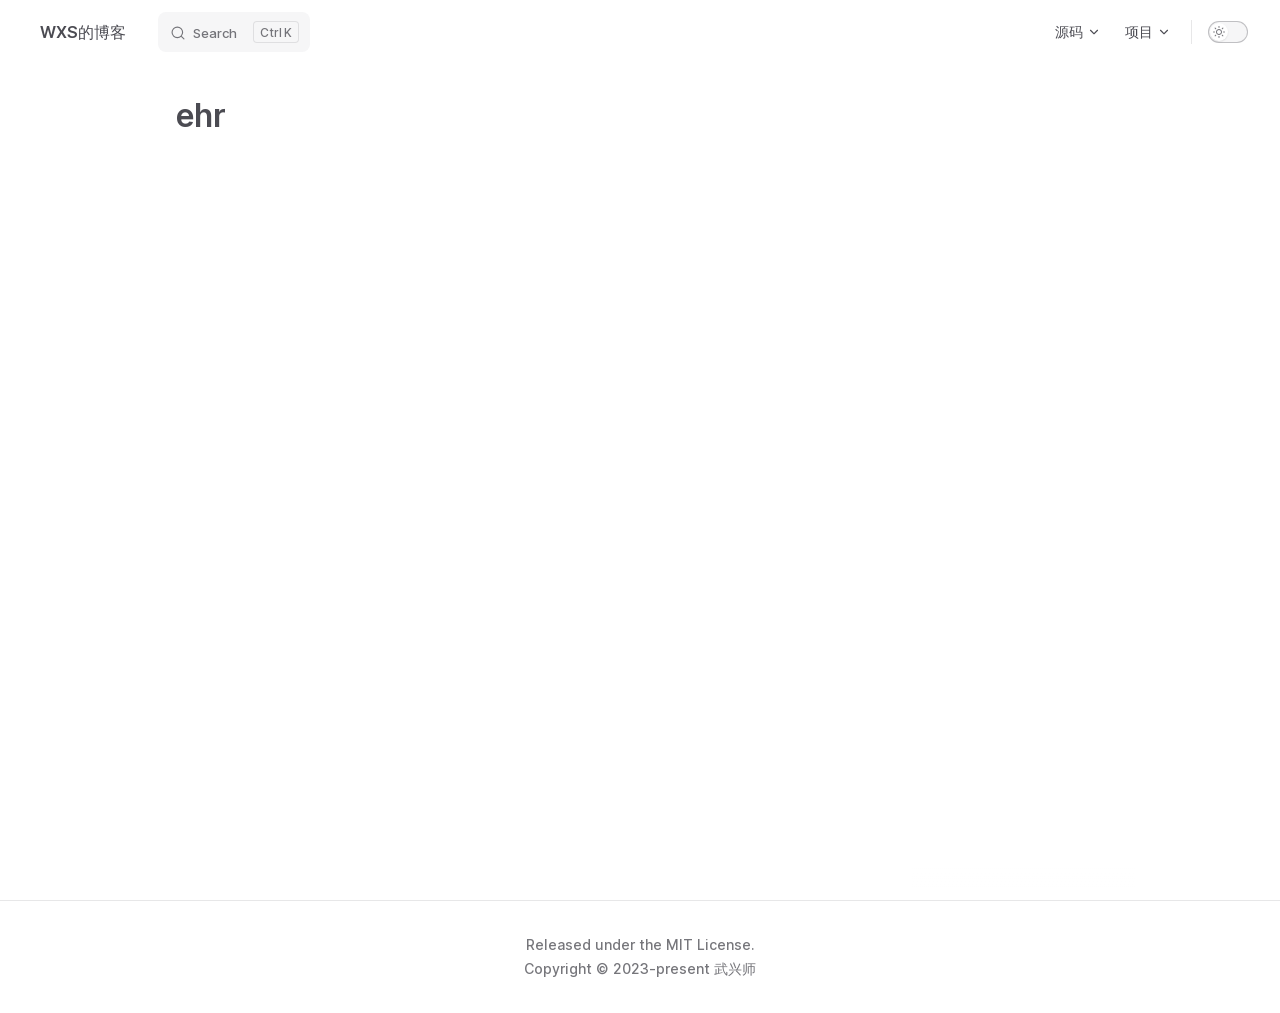
==== commit 59402823: "deploy" ====
--- a/project/ehr/index.html
+++ b/project/ehr/index.html
@@ -6,16 +6,17 @@
     <title>ehr | WXS的博客</title>
     <meta name="description" content="Just playing around.">
     <link rel="preload stylesheet" href="/assets/style.f20c6410.css" as="style">
-    <link rel="modulepreload" href="/assets/app.be89b83f.js">
-    <link rel="modulepreload" href="/assets/project_ehr_index.md.1adfc388.lean.js">
+    <link rel="modulepreload" href="/assets/chunks/VPAlgoliaSearchBox.8512498b.js">
+    <link rel="modulepreload" href="/assets/app.90866c6e.js">
+    <link rel="modulepreload" href="/assets/project_ehr_index.md.6e0a6d1e.lean.js">
     
     <link rel="icon" href="/assets/img/linktolink.png">
   <script id="check-dark-light">(()=>{const e=localStorage.getItem("vitepress-theme-appearance")||"",a=window.matchMedia("(prefers-color-scheme: dark)").matches;(!e||e==="auto"?a:e==="dark")&&document.documentElement.classList.add("dark")})();</script>
   </head>
   <body>
-    <div id="app"><div class="Layout" data-v-abcc630f><!--[--><!--]--><!--[--><span tabindex="-1" data-v-151f2593></span><a href="#VPContent" class="VPSkipLink visually-hidden" data-v-151f2593> Skip to content </a><!--]--><!----><header class="VPNav" data-v-abcc630f data-v-0fa0e57d><div class="VPNavBar" data-v-0fa0e57d data-v-be450ad9><div class="container" data-v-be450ad9><div class="title" data-v-be450ad9><div class="VPNavBarTitle" data-v-be450ad9 data-v-6d2fb2d9><a class="title" href="/" data-v-6d2fb2d9><!--[--><!--]--><!--[--><img class="VPImage logo" src="/img/linktolink.png" alt data-v-6db2186b><!--]--><!--[-->WXS的博客<!--]--><!--[--><!--]--></a></div></div><div class="content" data-v-be450ad9><div class="curtain" data-v-be450ad9></div><div class="content-body" data-v-be450ad9><!--[--><!--]--><!----><nav aria-labelledby="main-nav-aria-label" class="VPNavBarMenu menu" data-v-be450ad9 data-v-bdedfc22><span id="main-nav-aria-label" class="visually-hidden" data-v-bdedfc22>Main Navigation</span><!--[--><!--[--><div class="VPFlyout VPNavBarMenuGroup" data-v-bdedfc22 data-v-96001b6b><button type="button" class="button" aria-haspopup="true" aria-expanded="false" data-v-96001b6b><span class="text" data-v-96001b6b><!----> 源码 <svg xmlns="http://www.w3.org/2000/svg" aria-hidden="true" focusable="false" viewbox="0 0 24 24" class="text-icon" data-v-96001b6b><path d="M12,16c-0.3,0-0.5-0.1-0.7-0.3l-6-6c-0.4-0.4-0.4-1,0-1.4s1-0.4,1.4,0l5.3,5.3l5.3-5.3c0.4-0.4,1-0.4,1.4,0s0.4,1,0,1.4l-6,6C12.5,15.9,12.3,16,12,16z"></path></svg></span></button><div class="menu" data-v-96001b6b><div class="VPMenu" data-v-96001b6b data-v-e7ea1737><div class="items" data-v-e7ea1737><!--[--><!--[--><div class="VPMenuLink" data-v-e7ea1737 data-v-88f937c6><a class="VPLink link" href="/source/vue/" data-v-88f937c6 data-v-a8b5c975><!--[-->vue<!--]--><!----></a></div><!--]--><!--]--></div><!--[--><!--]--></div></div></div><!--]--><!--[--><div class="VPFlyout VPNavBarMenuGroup" data-v-bdedfc22 data-v-96001b6b><button type="button" class="button" aria-haspopup="true" aria-expanded="false" data-v-96001b6b><span class="text" data-v-96001b6b><!----> 项目 <svg xmlns="http://www.w3.org/2000/svg" aria-hidden="true" focusable="false" viewbox="0 0 24 24" class="text-icon" data-v-96001b6b><path d="M12,16c-0.3,0-0.5-0.1-0.7-0.3l-6-6c-0.4-0.4-0.4-1,0-1.4s1-0.4,1.4,0l5.3,5.3l5.3-5.3c0.4-0.4,1-0.4,1.4,0s0.4,1,0,1.4l-6,6C12.5,15.9,12.3,16,12,16z"></path></svg></span></button><div class="menu" data-v-96001b6b><div class="VPMenu" data-v-96001b6b data-v-e7ea1737><div class="items" data-v-e7ea1737><!--[--><!--[--><div class="VPMenuLink" data-v-e7ea1737 data-v-88f937c6><a class="VPLink link active" href="/project/ehr/" data-v-88f937c6 data-v-a8b5c975><!--[-->ehr<!--]--><!----></a></div><!--]--><!--]--></div><!--[--><!--]--></div></div></div><!--]--><!--]--></nav><!----><div class="VPNavBarAppearance appearance" data-v-be450ad9 data-v-da3f667a><button class="VPSwitch VPSwitchAppearance" type="button" role="switch" aria-label="toggle dark mode" aria-checked="false" data-v-da3f667a data-v-0d529b6d data-v-f3c41672><span class="check" data-v-f3c41672><span class="icon" data-v-f3c41672><!--[--><svg xmlns="http://www.w3.org/2000/svg" aria-hidden="true" focusable="false" viewbox="0 0 24 24" class="sun" data-v-0d529b6d><path d="M12,18c-3.3,0-6-2.7-6-6s2.7-6,6-6s6,2.7,6,6S15.3,18,12,18zM12,8c-2.2,0-4,1.8-4,4c0,2.2,1.8,4,4,4c2.2,0,4-1.8,4-4C16,9.8,14.2,8,12,8z"></path><path d="M12,4c-0.6,0-1-0.4-1-1V1c0-0.6,0.4-1,1-1s1,0.4,1,1v2C13,3.6,12.6,4,12,4z"></path><path d="M12,24c-0.6,0-1-0.4-1-1v-2c0-0.6,0.4-1,1-1s1,0.4,1,1v2C13,23.6,12.6,24,12,24z"></path><path d="M5.6,6.6c-0.3,0-0.5-0.1-0.7-0.3L3.5,4.9c-0.4-0.4-0.4-1,0-1.4s1-0.4,1.4,0l1.4,1.4c0.4,0.4,0.4,1,0,1.4C6.2,6.5,5.9,6.6,5.6,6.6z"></path><path d="M19.8,20.8c-0.3,0-0.5-0.1-0.7-0.3l-1.4-1.4c-0.4-0.4-0.4-1,0-1.4s1-0.4,1.4,0l1.4,1.4c0.4,0.4,0.4,1,0,1.4C20.3,20.7,20,20.8,19.8,20.8z"></path><path d="M3,13H1c-0.6,0-1-0.4-1-1s0.4-1,1-1h2c0.6,0,1,0.4,1,1S3.6,13,3,13z"></path><path d="M23,13h-2c-0.6,0-1-0.4-1-1s0.4-1,1-1h2c0.6,0,1,0.4,1,1S23.6,13,23,13z"></path><path d="M4.2,20.8c-0.3,0-0.5-0.1-0.7-0.3c-0.4-0.4-0.4-1,0-1.4l1.4-1.4c0.4-0.4,1-0.4,1.4,0s0.4,1,0,1.4l-1.4,1.4C4.7,20.7,4.5,20.8,4.2,20.8z"></path><path d="M18.4,6.6c-0.3,0-0.5-0.1-0.7-0.3c-0.4-0.4-0.4-1,0-1.4l1.4-1.4c0.4-0.4,1-0.4,1.4,0s0.4,1,0,1.4l-1.4,1.4C18.9,6.5,18.6,6.6,18.4,6.6z"></path></svg><svg xmlns="http://www.w3.org/2000/svg" aria-hidden="true" focusable="false" viewbox="0 0 24 24" class="moon" data-v-0d529b6d><path d="M12.1,22c-0.3,0-0.6,0-0.9,0c-5.5-0.5-9.5-5.4-9-10.9c0.4-4.8,4.2-8.6,9-9c0.4,0,0.8,0.2,1,0.5c0.2,0.3,0.2,0.8-0.1,1.1c-2,2.7-1.4,6.4,1.3,8.4c2.1,1.6,5,1.6,7.1,0c0.3-0.2,0.7-0.3,1.1-0.1c0.3,0.2,0.5,0.6,0.5,1c-0.2,2.7-1.5,5.1-3.6,6.8C16.6,21.2,14.4,22,12.1,22zM9.3,4.4c-2.9,1-5,3.6-5.2,6.8c-0.4,4.4,2.8,8.3,7.2,8.7c2.1,0.2,4.2-0.4,5.8-1.8c1.1-0.9,1.9-2.1,2.4-3.4c-2.5,0.9-5.3,0.5-7.5-1.1C9.2,11.4,8.1,7.7,9.3,4.4z"></path></svg><!--]--></span></span></button></div><!----><div class="VPFlyout VPNavBarExtra extra" data-v-be450ad9 data-v-66bb1f24 data-v-96001b6b><button type="button" class="button" aria-haspopup="true" aria-expanded="false" aria-label="extra navigation" data-v-96001b6b><svg xmlns="http://www.w3.org/2000/svg" aria-hidden="true" focusable="false" viewbox="0 0 24 24" class="icon" data-v-96001b6b><circle cx="12" cy="12" r="2"></circle><circle cx="19" cy="12" r="2"></circle><circle cx="5" cy="12" r="2"></circle></svg></button><div class="menu" data-v-96001b6b><div class="VPMenu" data-v-96001b6b data-v-e7ea1737><!----><!--[--><!--[--><!----><div class="group" data-v-66bb1f24><div class="item appearance" data-v-66bb1f24><p class="label" data-v-66bb1f24>Appearance</p><div class="appearance-action" data-v-66bb1f24><button class="VPSwitch VPSwitchAppearance" type="button" role="switch" aria-label="toggle dark mode" aria-checked="false" data-v-66bb1f24 data-v-0d529b6d data-v-f3c41672><span class="check" data-v-f3c41672><span class="icon" data-v-f3c41672><!--[--><svg xmlns="http://www.w3.org/2000/svg" aria-hidden="true" focusable="false" viewbox="0 0 24 24" class="sun" data-v-0d529b6d><path d="M12,18c-3.3,0-6-2.7-6-6s2.7-6,6-6s6,2.7,6,6S15.3,18,12,18zM12,8c-2.2,0-4,1.8-4,4c0,2.2,1.8,4,4,4c2.2,0,4-1.8,4-4C16,9.8,14.2,8,12,8z"></path><path d="M12,4c-0.6,0-1-0.4-1-1V1c0-0.6,0.4-1,1-1s1,0.4,1,1v2C13,3.6,12.6,4,12,4z"></path><path d="M12,24c-0.6,0-1-0.4-1-1v-2c0-0.6,0.4-1,1-1s1,0.4,1,1v2C13,23.6,12.6,24,12,24z"></path><path d="M5.6,6.6c-0.3,0-0.5-0.1-0.7-0.3L3.5,4.9c-0.4-0.4-0.4-1,0-1.4s1-0.4,1.4,0l1.4,1.4c0.4,0.4,0.4,1,0,1.4C6.2,6.5,5.9,6.6,5.6,6.6z"></path><path d="M19.8,20.8c-0.3,0-0.5-0.1-0.7-0.3l-1.4-1.4c-0.4-0.4-0.4-1,0-1.4s1-0.4,1.4,0l1.4,1.4c0.4,0.4,0.4,1,0,1.4C20.3,20.7,20,20.8,19.8,20.8z"></path><path d="M3,13H1c-0.6,0-1-0.4-1-1s0.4-1,1-1h2c0.6,0,1,0.4,1,1S3.6,13,3,13z"></path><path d="M23,13h-2c-0.6,0-1-0.4-1-1s0.4-1,1-1h2c0.6,0,1,0.4,1,1S23.6,13,23,13z"></path><path d="M4.2,20.8c-0.3,0-0.5-0.1-0.7-0.3c-0.4-0.4-0.4-1,0-1.4l1.4-1.4c0.4-0.4,1-0.4,1.4,0s0.4,1,0,1.4l-1.4,1.4C4.7,20.7,4.5,20.8,4.2,20.8z"></path><path d="M18.4,6.6c-0.3,0-0.5-0.1-0.7-0.3c-0.4-0.4-0.4-1,0-1.4l1.4-1.4c0.4-0.4,1-0.4,1.4,0s0.4,1,0,1.4l-1.4,1.4C18.9,6.5,18.6,6.6,18.4,6.6z"></path></svg><svg xmlns="http://www.w3.org/2000/svg" aria-hidden="true" focusable="false" viewbox="0 0 24 24" class="moon" data-v-0d529b6d><path d="M12.1,22c-0.3,0-0.6,0-0.9,0c-5.5-0.5-9.5-5.4-9-10.9c0.4-4.8,4.2-8.6,9-9c0.4,0,0.8,0.2,1,0.5c0.2,0.3,0.2,0.8-0.1,1.1c-2,2.7-1.4,6.4,1.3,8.4c2.1,1.6,5,1.6,7.1,0c0.3-0.2,0.7-0.3,1.1-0.1c0.3,0.2,0.5,0.6,0.5,1c-0.2,2.7-1.5,5.1-3.6,6.8C16.6,21.2,14.4,22,12.1,22zM9.3,4.4c-2.9,1-5,3.6-5.2,6.8c-0.4,4.4,2.8,8.3,7.2,8.7c2.1,0.2,4.2-0.4,5.8-1.8c1.1-0.9,1.9-2.1,2.4-3.4c-2.5,0.9-5.3,0.5-7.5-1.1C9.2,11.4,8.1,7.7,9.3,4.4z"></path></svg><!--]--></span></span></button></div></div></div><!----><!--]--><!--]--></div></div></div><!--[--><!--]--><button type="button" class="VPNavBarHamburger hamburger" aria-label="mobile navigation" aria-expanded="false" aria-controls="VPNavScreen" data-v-be450ad9 data-v-e5dd9c1c><span class="container" data-v-e5dd9c1c><span class="top" data-v-e5dd9c1c></span><span class="middle" data-v-e5dd9c1c></span><span class="bottom" data-v-e5dd9c1c></span></span></button></div></div></div></div><!----></header><!----><!----><div class="VPContent" id="VPContent" data-v-abcc630f data-v-fe5dac9b><div class="VPDoc has-aside" data-v-fe5dac9b data-v-ae7d01fc><div class="container" data-v-ae7d01fc><div class="aside" data-v-ae7d01fc><div class="aside-curtain" data-v-ae7d01fc></div><div class="aside-container" data-v-ae7d01fc><div class="aside-content" data-v-ae7d01fc><div class="VPDocAside" data-v-ae7d01fc data-v-cdc66372><!--[--><!--]--><!--[--><!--]--><div class="VPDocAsideOutline" data-v-cdc66372 data-v-4414ac5c><div class="content" data-v-4414ac5c><div class="outline-marker" data-v-4414ac5c></div><div class="outline-title" data-v-4414ac5c>On this page</div><nav aria-labelledby="doc-outline-aria-label" data-v-4414ac5c><span class="visually-hidden" id="doc-outline-aria-label" data-v-4414ac5c> Table of Contents for current page </span><ul class="root" data-v-4414ac5c data-v-1188541a><!--[--><!--]--></ul></nav></div></div><!--[--><!--]--><div class="spacer" data-v-cdc66372></div><!--[--><!--]--><!----><!--[--><!--]--><!--[--><!--]--></div></div></div></div><div class="content" data-v-ae7d01fc><div class="content-container" data-v-ae7d01fc><!--[--><!--]--><main class="main" data-v-ae7d01fc><div style="position:relative;" class="vp-doc _project_ehr_index" data-v-ae7d01fc><div><h1 id="ehr" tabindex="-1">ehr <a class="header-anchor" href="#ehr" aria-hidden="true">#</a></h1></div></div></main><!--[--><!--]--><footer class="VPDocFooter" data-v-ae7d01fc data-v-2813752b><!----><!----></footer><!--[--><!--]--></div></div></div></div></div><footer class="VPFooter" data-v-abcc630f data-v-d24360a6><div class="container" data-v-d24360a6><p class="message" data-v-d24360a6>Released under the MIT License.</p><p class="copyright" data-v-d24360a6>Copyright © 2023-present 武兴师</p></div></footer><!--[--><!--]--></div></div>
-    <script>__VP_HASH_MAP__ = JSON.parse("{\"index.md\":\"fcb94af7\",\"source_vue_render_index.md\":\"cc89e31a\",\"source_vue_render_children.md\":\"57d98e42\",\"source_vue_index.md\":\"bafff89f\",\"project_ehr_index.md\":\"1adfc388\"}")</script>
-    <script type="module" async src="/assets/app.be89b83f.js"></script>
+    <div id="app"><div class="Layout" data-v-abcc630f><!--[--><!--]--><!--[--><span tabindex="-1" data-v-151f2593></span><a href="#VPContent" class="VPSkipLink visually-hidden" data-v-151f2593> Skip to content </a><!--]--><!----><header class="VPNav" data-v-abcc630f data-v-0fa0e57d><div class="VPNavBar" data-v-0fa0e57d data-v-be450ad9><div class="container" data-v-be450ad9><div class="title" data-v-be450ad9><div class="VPNavBarTitle" data-v-be450ad9 data-v-6d2fb2d9><a class="title" href="/" data-v-6d2fb2d9><!--[--><!--]--><!--[--><img class="VPImage logo" src="/img/linktolink.png" alt data-v-6db2186b><!--]--><!--[-->WXS的博客<!--]--><!--[--><!--]--></a></div></div><div class="content" data-v-be450ad9><div class="curtain" data-v-be450ad9></div><div class="content-body" data-v-be450ad9><!--[--><!--]--><div class="VPNavBarSearch search" data-v-be450ad9 style="--636b0e38:&#39;Meta&#39;;"><div id="docsearch"><button type="button" class="DocSearch DocSearch-Button" aria-label="Search"><span class="DocSearch-Button-Container"><svg class="DocSearch-Search-Icon" width="20" height="20" viewBox="0 0 20 20"><path d="M14.386 14.386l4.0877 4.0877-4.0877-4.0877c-2.9418 2.9419-7.7115 2.9419-10.6533 0-2.9419-2.9418-2.9419-7.7115 0-10.6533 2.9418-2.9419 7.7115-2.9419 10.6533 0 2.9419 2.9418 2.9419 7.7115 0 10.6533z" stroke="currentColor" fill="none" fill-rule="evenodd" stroke-linecap="round" stroke-linejoin="round"></path></svg><span class="DocSearch-Button-Placeholder">Search</span></span><span class="DocSearch-Button-Keys"><kbd class="DocSearch-Button-Key"></kbd><kbd class="DocSearch-Button-Key">K</kbd></span></button></div></div><nav aria-labelledby="main-nav-aria-label" class="VPNavBarMenu menu" data-v-be450ad9 data-v-bdedfc22><span id="main-nav-aria-label" class="visually-hidden" data-v-bdedfc22>Main Navigation</span><!--[--><!--[--><div class="VPFlyout VPNavBarMenuGroup" data-v-bdedfc22 data-v-96001b6b><button type="button" class="button" aria-haspopup="true" aria-expanded="false" data-v-96001b6b><span class="text" data-v-96001b6b><!----> 源码 <svg xmlns="http://www.w3.org/2000/svg" aria-hidden="true" focusable="false" viewbox="0 0 24 24" class="text-icon" data-v-96001b6b><path d="M12,16c-0.3,0-0.5-0.1-0.7-0.3l-6-6c-0.4-0.4-0.4-1,0-1.4s1-0.4,1.4,0l5.3,5.3l5.3-5.3c0.4-0.4,1-0.4,1.4,0s0.4,1,0,1.4l-6,6C12.5,15.9,12.3,16,12,16z"></path></svg></span></button><div class="menu" data-v-96001b6b><div class="VPMenu" data-v-96001b6b data-v-e7ea1737><div class="items" data-v-e7ea1737><!--[--><!--[--><div class="VPMenuLink" data-v-e7ea1737 data-v-88f937c6><a class="VPLink link" href="/source/vue/" data-v-88f937c6 data-v-a8b5c975><!--[-->vue<!--]--><!----></a></div><!--]--><!--]--></div><!--[--><!--]--></div></div></div><!--]--><!--[--><div class="VPFlyout VPNavBarMenuGroup" data-v-bdedfc22 data-v-96001b6b><button type="button" class="button" aria-haspopup="true" aria-expanded="false" data-v-96001b6b><span class="text" data-v-96001b6b><!----> 项目 <svg xmlns="http://www.w3.org/2000/svg" aria-hidden="true" focusable="false" viewbox="0 0 24 24" class="text-icon" data-v-96001b6b><path d="M12,16c-0.3,0-0.5-0.1-0.7-0.3l-6-6c-0.4-0.4-0.4-1,0-1.4s1-0.4,1.4,0l5.3,5.3l5.3-5.3c0.4-0.4,1-0.4,1.4,0s0.4,1,0,1.4l-6,6C12.5,15.9,12.3,16,12,16z"></path></svg></span></button><div class="menu" data-v-96001b6b><div class="VPMenu" data-v-96001b6b data-v-e7ea1737><div class="items" data-v-e7ea1737><!--[--><!--[--><div class="VPMenuLink" data-v-e7ea1737 data-v-88f937c6><a class="VPLink link active" href="/project/ehr/" data-v-88f937c6 data-v-a8b5c975><!--[-->ehr<!--]--><!----></a></div><!--]--><!--]--></div><!--[--><!--]--></div></div></div><!--]--><!--]--></nav><!----><div class="VPNavBarAppearance appearance" data-v-be450ad9 data-v-da3f667a><button class="VPSwitch VPSwitchAppearance" type="button" role="switch" aria-label="toggle dark mode" aria-checked="false" data-v-da3f667a data-v-0d529b6d data-v-f3c41672><span class="check" data-v-f3c41672><span class="icon" data-v-f3c41672><!--[--><svg xmlns="http://www.w3.org/2000/svg" aria-hidden="true" focusable="false" viewbox="0 0 24 24" class="sun" data-v-0d529b6d><path d="M12,18c-3.3,0-6-2.7-6-6s2.7-6,6-6s6,2.7,6,6S15.3,18,12,18zM12,8c-2.2,0-4,1.8-4,4c0,2.2,1.8,4,4,4c2.2,0,4-1.8,4-4C16,9.8,14.2,8,12,8z"></path><path d="M12,4c-0.6,0-1-0.4-1-1V1c0-0.6,0.4-1,1-1s1,0.4,1,1v2C13,3.6,12.6,4,12,4z"></path><path d="M12,24c-0.6,0-1-0.4-1-1v-2c0-0.6,0.4-1,1-1s1,0.4,1,1v2C13,23.6,12.6,24,12,24z"></path><path d="M5.6,6.6c-0.3,0-0.5-0.1-0.7-0.3L3.5,4.9c-0.4-0.4-0.4-1,0-1.4s1-0.4,1.4,0l1.4,1.4c0.4,0.4,0.4,1,0,1.4C6.2,6.5,5.9,6.6,5.6,6.6z"></path><path d="M19.8,20.8c-0.3,0-0.5-0.1-0.7-0.3l-1.4-1.4c-0.4-0.4-0.4-1,0-1.4s1-0.4,1.4,0l1.4,1.4c0.4,0.4,0.4,1,0,1.4C20.3,20.7,20,20.8,19.8,20.8z"></path><path d="M3,13H1c-0.6,0-1-0.4-1-1s0.4-1,1-1h2c0.6,0,1,0.4,1,1S3.6,13,3,13z"></path><path d="M23,13h-2c-0.6,0-1-0.4-1-1s0.4-1,1-1h2c0.6,0,1,0.4,1,1S23.6,13,23,13z"></path><path d="M4.2,20.8c-0.3,0-0.5-0.1-0.7-0.3c-0.4-0.4-0.4-1,0-1.4l1.4-1.4c0.4-0.4,1-0.4,1.4,0s0.4,1,0,1.4l-1.4,1.4C4.7,20.7,4.5,20.8,4.2,20.8z"></path><path d="M18.4,6.6c-0.3,0-0.5-0.1-0.7-0.3c-0.4-0.4-0.4-1,0-1.4l1.4-1.4c0.4-0.4,1-0.4,1.4,0s0.4,1,0,1.4l-1.4,1.4C18.9,6.5,18.6,6.6,18.4,6.6z"></path></svg><svg xmlns="http://www.w3.org/2000/svg" aria-hidden="true" focusable="false" viewbox="0 0 24 24" class="moon" data-v-0d529b6d><path d="M12.1,22c-0.3,0-0.6,0-0.9,0c-5.5-0.5-9.5-5.4-9-10.9c0.4-4.8,4.2-8.6,9-9c0.4,0,0.8,0.2,1,0.5c0.2,0.3,0.2,0.8-0.1,1.1c-2,2.7-1.4,6.4,1.3,8.4c2.1,1.6,5,1.6,7.1,0c0.3-0.2,0.7-0.3,1.1-0.1c0.3,0.2,0.5,0.6,0.5,1c-0.2,2.7-1.5,5.1-3.6,6.8C16.6,21.2,14.4,22,12.1,22zM9.3,4.4c-2.9,1-5,3.6-5.2,6.8c-0.4,4.4,2.8,8.3,7.2,8.7c2.1,0.2,4.2-0.4,5.8-1.8c1.1-0.9,1.9-2.1,2.4-3.4c-2.5,0.9-5.3,0.5-7.5-1.1C9.2,11.4,8.1,7.7,9.3,4.4z"></path></svg><!--]--></span></span></button></div><!----><div class="VPFlyout VPNavBarExtra extra" data-v-be450ad9 data-v-66bb1f24 data-v-96001b6b><button type="button" class="button" aria-haspopup="true" aria-expanded="false" aria-label="extra navigation" data-v-96001b6b><svg xmlns="http://www.w3.org/2000/svg" aria-hidden="true" focusable="false" viewbox="0 0 24 24" class="icon" data-v-96001b6b><circle cx="12" cy="12" r="2"></circle><circle cx="19" cy="12" r="2"></circle><circle cx="5" cy="12" r="2"></circle></svg></button><div class="menu" data-v-96001b6b><div class="VPMenu" data-v-96001b6b data-v-e7ea1737><!----><!--[--><!--[--><!----><div class="group" data-v-66bb1f24><div class="item appearance" data-v-66bb1f24><p class="label" data-v-66bb1f24>Appearance</p><div class="appearance-action" data-v-66bb1f24><button class="VPSwitch VPSwitchAppearance" type="button" role="switch" aria-label="toggle dark mode" aria-checked="false" data-v-66bb1f24 data-v-0d529b6d data-v-f3c41672><span class="check" data-v-f3c41672><span class="icon" data-v-f3c41672><!--[--><svg xmlns="http://www.w3.org/2000/svg" aria-hidden="true" focusable="false" viewbox="0 0 24 24" class="sun" data-v-0d529b6d><path d="M12,18c-3.3,0-6-2.7-6-6s2.7-6,6-6s6,2.7,6,6S15.3,18,12,18zM12,8c-2.2,0-4,1.8-4,4c0,2.2,1.8,4,4,4c2.2,0,4-1.8,4-4C16,9.8,14.2,8,12,8z"></path><path d="M12,4c-0.6,0-1-0.4-1-1V1c0-0.6,0.4-1,1-1s1,0.4,1,1v2C13,3.6,12.6,4,12,4z"></path><path d="M12,24c-0.6,0-1-0.4-1-1v-2c0-0.6,0.4-1,1-1s1,0.4,1,1v2C13,23.6,12.6,24,12,24z"></path><path d="M5.6,6.6c-0.3,0-0.5-0.1-0.7-0.3L3.5,4.9c-0.4-0.4-0.4-1,0-1.4s1-0.4,1.4,0l1.4,1.4c0.4,0.4,0.4,1,0,1.4C6.2,6.5,5.9,6.6,5.6,6.6z"></path><path d="M19.8,20.8c-0.3,0-0.5-0.1-0.7-0.3l-1.4-1.4c-0.4-0.4-0.4-1,0-1.4s1-0.4,1.4,0l1.4,1.4c0.4,0.4,0.4,1,0,1.4C20.3,20.7,20,20.8,19.8,20.8z"></path><path d="M3,13H1c-0.6,0-1-0.4-1-1s0.4-1,1-1h2c0.6,0,1,0.4,1,1S3.6,13,3,13z"></path><path d="M23,13h-2c-0.6,0-1-0.4-1-1s0.4-1,1-1h2c0.6,0,1,0.4,1,1S23.6,13,23,13z"></path><path d="M4.2,20.8c-0.3,0-0.5-0.1-0.7-0.3c-0.4-0.4-0.4-1,0-1.4l1.4-1.4c0.4-0.4,1-0.4,1.4,0s0.4,1,0,1.4l-1.4,1.4C4.7,20.7,4.5,20.8,4.2,20.8z"></path><path d="M18.4,6.6c-0.3,0-0.5-0.1-0.7-0.3c-0.4-0.4-0.4-1,0-1.4l1.4-1.4c0.4-0.4,1-0.4,1.4,0s0.4,1,0,1.4l-1.4,1.4C18.9,6.5,18.6,6.6,18.4,6.6z"></path></svg><svg xmlns="http://www.w3.org/2000/svg" aria-hidden="true" focusable="false" viewbox="0 0 24 24" class="moon" data-v-0d529b6d><path d="M12.1,22c-0.3,0-0.6,0-0.9,0c-5.5-0.5-9.5-5.4-9-10.9c0.4-4.8,4.2-8.6,9-9c0.4,0,0.8,0.2,1,0.5c0.2,0.3,0.2,0.8-0.1,1.1c-2,2.7-1.4,6.4,1.3,8.4c2.1,1.6,5,1.6,7.1,0c0.3-0.2,0.7-0.3,1.1-0.1c0.3,0.2,0.5,0.6,0.5,1c-0.2,2.7-1.5,5.1-3.6,6.8C16.6,21.2,14.4,22,12.1,22zM9.3,4.4c-2.9,1-5,3.6-5.2,6.8c-0.4,4.4,2.8,8.3,7.2,8.7c2.1,0.2,4.2-0.4,5.8-1.8c1.1-0.9,1.9-2.1,2.4-3.4c-2.5,0.9-5.3,0.5-7.5-1.1C9.2,11.4,8.1,7.7,9.3,4.4z"></path></svg><!--]--></span></span></button></div></div></div><!----><!--]--><!--]--></div></div></div><!--[--><!--]--><button type="button" class="VPNavBarHamburger hamburger" aria-label="mobile navigation" aria-expanded="false" aria-controls="VPNavScreen" data-v-be450ad9 data-v-e5dd9c1c><span class="container" data-v-e5dd9c1c><span class="top" data-v-e5dd9c1c></span><span class="middle" data-v-e5dd9c1c></span><span class="bottom" data-v-e5dd9c1c></span></span></button></div></div></div></div><!----></header><!----><!----><div class="VPContent" id="VPContent" data-v-abcc630f data-v-fe5dac9b><div class="VPDoc has-aside" data-v-fe5dac9b data-v-ae7d01fc><div class="container" data-v-ae7d01fc><div class="aside" data-v-ae7d01fc><div class="aside-curtain" data-v-ae7d01fc></div><div class="aside-container" data-v-ae7d01fc><div class="aside-content" data-v-ae7d01fc><div class="VPDocAside" data-v-ae7d01fc data-v-cdc66372><!--[--><!--]--><!--[--><!--]--><div class="VPDocAsideOutline" data-v-cdc66372 data-v-4414ac5c><div class="content" data-v-4414ac5c><div class="outline-marker" data-v-4414ac5c></div><div class="outline-title" data-v-4414ac5c>On this page</div><nav aria-labelledby="doc-outline-aria-label" data-v-4414ac5c><span class="visually-hidden" id="doc-outline-aria-label" data-v-4414ac5c> Table of Contents for current page </span><ul class="root" data-v-4414ac5c data-v-1188541a><!--[--><!--]--></ul></nav></div></div><!--[--><!--]--><div class="spacer" data-v-cdc66372></div><!--[--><!--]--><!----><!--[--><!--]--><!--[--><!--]--></div></div></div></div><div class="content" data-v-ae7d01fc><div class="content-container" data-v-ae7d01fc><!--[--><!--]--><main class="main" data-v-ae7d01fc><div style="position:relative;" class="vp-doc _project_ehr_index" data-v-ae7d01fc><div><h1 id="ehr" tabindex="-1">ehr <a class="header-anchor" href="#ehr" aria-hidden="true">#</a></h1></div></div></main><!--[--><!--]--><footer class="VPDocFooter" data-v-ae7d01fc data-v-2813752b><!----><!----></footer><!--[--><!--]--></div></div></div></div></div><footer class="VPFooter" data-v-abcc630f data-v-d24360a6><div class="container" data-v-d24360a6><p class="message" data-v-d24360a6>Released under the MIT License.</p><p class="copyright" data-v-d24360a6>Copyright © 2023-present 武兴师</p></div></footer><!--[--><!--]--></div></div>
+    <script>__VP_HASH_MAP__ = JSON.parse("{\"project_ehr_index.md\":\"6e0a6d1e\",\"index.md\":\"86eccc66\",\"source_vue_render_children.md\":\"f43c45dd\",\"source_vue_render_index.md\":\"eb95b766\",\"source_vue_index.md\":\"b1c4bf92\"}")</script>
+    <script type="module" async src="/assets/app.90866c6e.js"></script>
     
   </body>
 </html>
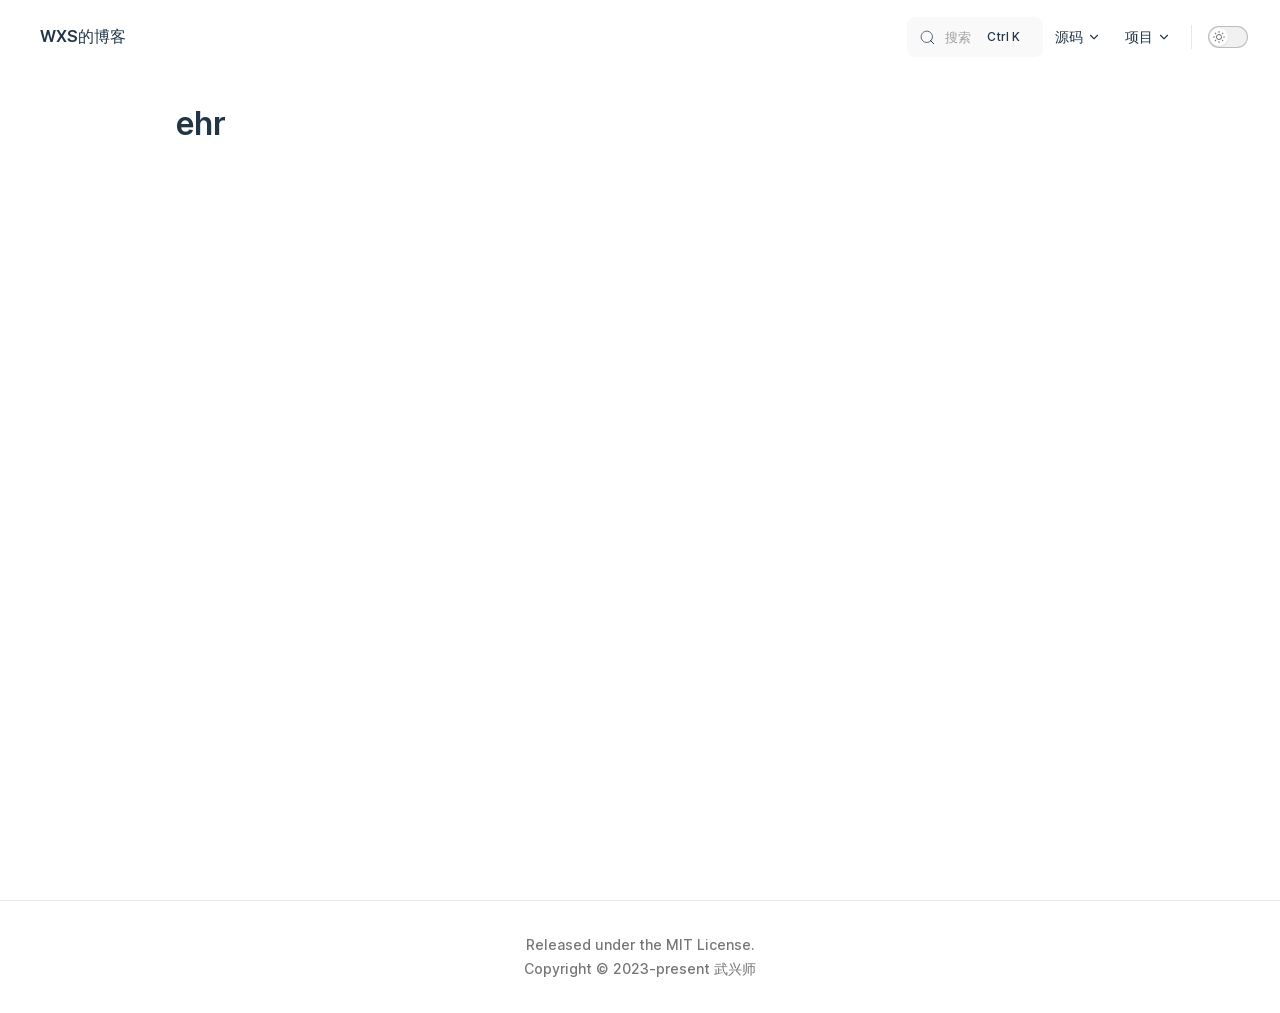
==== commit abc8f5ab: "deploy" ====
--- a/project/ehr/index.html
+++ b/project/ehr/index.html
@@ -1,22 +1,22 @@
 <!DOCTYPE html>
-<html lang="en-US" dir="ltr">
+<html lang="en-US">
   <head>
     <meta charset="utf-8">
     <meta name="viewport" content="width=device-width,initial-scale=1">
     <title>ehr | WXS的博客</title>
     <meta name="description" content="Just playing around.">
-    <link rel="preload stylesheet" href="/assets/style.f20c6410.css" as="style">
-    <link rel="modulepreload" href="/assets/chunks/VPAlgoliaSearchBox.8512498b.js">
-    <link rel="modulepreload" href="/assets/app.90866c6e.js">
-    <link rel="modulepreload" href="/assets/project_ehr_index.md.6e0a6d1e.lean.js">
+    <link rel="preload stylesheet" href="/assets/style.fac4e388.css" as="style">
+    <link rel="modulepreload" href="/assets/chunks/virtual_search-data.2d5ef46f.js">
+    <link rel="modulepreload" href="/assets/app.ba3e4fa8.js">
+    <link rel="modulepreload" href="/assets/project_ehr_index.md.2ef869db.lean.js">
     
     <link rel="icon" href="/assets/img/linktolink.png">
   <script id="check-dark-light">(()=>{const e=localStorage.getItem("vitepress-theme-appearance")||"",a=window.matchMedia("(prefers-color-scheme: dark)").matches;(!e||e==="auto"?a:e==="dark")&&document.documentElement.classList.add("dark")})();</script>
   </head>
   <body>
-    <div id="app"><div class="Layout" data-v-abcc630f><!--[--><!--]--><!--[--><span tabindex="-1" data-v-151f2593></span><a href="#VPContent" class="VPSkipLink visually-hidden" data-v-151f2593> Skip to content </a><!--]--><!----><header class="VPNav" data-v-abcc630f data-v-0fa0e57d><div class="VPNavBar" data-v-0fa0e57d data-v-be450ad9><div class="container" data-v-be450ad9><div class="title" data-v-be450ad9><div class="VPNavBarTitle" data-v-be450ad9 data-v-6d2fb2d9><a class="title" href="/" data-v-6d2fb2d9><!--[--><!--]--><!--[--><img class="VPImage logo" src="/img/linktolink.png" alt data-v-6db2186b><!--]--><!--[-->WXS的博客<!--]--><!--[--><!--]--></a></div></div><div class="content" data-v-be450ad9><div class="curtain" data-v-be450ad9></div><div class="content-body" data-v-be450ad9><!--[--><!--]--><div class="VPNavBarSearch search" data-v-be450ad9 style="--636b0e38:&#39;Meta&#39;;"><div id="docsearch"><button type="button" class="DocSearch DocSearch-Button" aria-label="Search"><span class="DocSearch-Button-Container"><svg class="DocSearch-Search-Icon" width="20" height="20" viewBox="0 0 20 20"><path d="M14.386 14.386l4.0877 4.0877-4.0877-4.0877c-2.9418 2.9419-7.7115 2.9419-10.6533 0-2.9419-2.9418-2.9419-7.7115 0-10.6533 2.9418-2.9419 7.7115-2.9419 10.6533 0 2.9419 2.9418 2.9419 7.7115 0 10.6533z" stroke="currentColor" fill="none" fill-rule="evenodd" stroke-linecap="round" stroke-linejoin="round"></path></svg><span class="DocSearch-Button-Placeholder">Search</span></span><span class="DocSearch-Button-Keys"><kbd class="DocSearch-Button-Key"></kbd><kbd class="DocSearch-Button-Key">K</kbd></span></button></div></div><nav aria-labelledby="main-nav-aria-label" class="VPNavBarMenu menu" data-v-be450ad9 data-v-bdedfc22><span id="main-nav-aria-label" class="visually-hidden" data-v-bdedfc22>Main Navigation</span><!--[--><!--[--><div class="VPFlyout VPNavBarMenuGroup" data-v-bdedfc22 data-v-96001b6b><button type="button" class="button" aria-haspopup="true" aria-expanded="false" data-v-96001b6b><span class="text" data-v-96001b6b><!----> 源码 <svg xmlns="http://www.w3.org/2000/svg" aria-hidden="true" focusable="false" viewbox="0 0 24 24" class="text-icon" data-v-96001b6b><path d="M12,16c-0.3,0-0.5-0.1-0.7-0.3l-6-6c-0.4-0.4-0.4-1,0-1.4s1-0.4,1.4,0l5.3,5.3l5.3-5.3c0.4-0.4,1-0.4,1.4,0s0.4,1,0,1.4l-6,6C12.5,15.9,12.3,16,12,16z"></path></svg></span></button><div class="menu" data-v-96001b6b><div class="VPMenu" data-v-96001b6b data-v-e7ea1737><div class="items" data-v-e7ea1737><!--[--><!--[--><div class="VPMenuLink" data-v-e7ea1737 data-v-88f937c6><a class="VPLink link" href="/source/vue/" data-v-88f937c6 data-v-a8b5c975><!--[-->vue<!--]--><!----></a></div><!--]--><!--]--></div><!--[--><!--]--></div></div></div><!--]--><!--[--><div class="VPFlyout VPNavBarMenuGroup" data-v-bdedfc22 data-v-96001b6b><button type="button" class="button" aria-haspopup="true" aria-expanded="false" data-v-96001b6b><span class="text" data-v-96001b6b><!----> 项目 <svg xmlns="http://www.w3.org/2000/svg" aria-hidden="true" focusable="false" viewbox="0 0 24 24" class="text-icon" data-v-96001b6b><path d="M12,16c-0.3,0-0.5-0.1-0.7-0.3l-6-6c-0.4-0.4-0.4-1,0-1.4s1-0.4,1.4,0l5.3,5.3l5.3-5.3c0.4-0.4,1-0.4,1.4,0s0.4,1,0,1.4l-6,6C12.5,15.9,12.3,16,12,16z"></path></svg></span></button><div class="menu" data-v-96001b6b><div class="VPMenu" data-v-96001b6b data-v-e7ea1737><div class="items" data-v-e7ea1737><!--[--><!--[--><div class="VPMenuLink" data-v-e7ea1737 data-v-88f937c6><a class="VPLink link active" href="/project/ehr/" data-v-88f937c6 data-v-a8b5c975><!--[-->ehr<!--]--><!----></a></div><!--]--><!--]--></div><!--[--><!--]--></div></div></div><!--]--><!--]--></nav><!----><div class="VPNavBarAppearance appearance" data-v-be450ad9 data-v-da3f667a><button class="VPSwitch VPSwitchAppearance" type="button" role="switch" aria-label="toggle dark mode" aria-checked="false" data-v-da3f667a data-v-0d529b6d data-v-f3c41672><span class="check" data-v-f3c41672><span class="icon" data-v-f3c41672><!--[--><svg xmlns="http://www.w3.org/2000/svg" aria-hidden="true" focusable="false" viewbox="0 0 24 24" class="sun" data-v-0d529b6d><path d="M12,18c-3.3,0-6-2.7-6-6s2.7-6,6-6s6,2.7,6,6S15.3,18,12,18zM12,8c-2.2,0-4,1.8-4,4c0,2.2,1.8,4,4,4c2.2,0,4-1.8,4-4C16,9.8,14.2,8,12,8z"></path><path d="M12,4c-0.6,0-1-0.4-1-1V1c0-0.6,0.4-1,1-1s1,0.4,1,1v2C13,3.6,12.6,4,12,4z"></path><path d="M12,24c-0.6,0-1-0.4-1-1v-2c0-0.6,0.4-1,1-1s1,0.4,1,1v2C13,23.6,12.6,24,12,24z"></path><path d="M5.6,6.6c-0.3,0-0.5-0.1-0.7-0.3L3.5,4.9c-0.4-0.4-0.4-1,0-1.4s1-0.4,1.4,0l1.4,1.4c0.4,0.4,0.4,1,0,1.4C6.2,6.5,5.9,6.6,5.6,6.6z"></path><path d="M19.8,20.8c-0.3,0-0.5-0.1-0.7-0.3l-1.4-1.4c-0.4-0.4-0.4-1,0-1.4s1-0.4,1.4,0l1.4,1.4c0.4,0.4,0.4,1,0,1.4C20.3,20.7,20,20.8,19.8,20.8z"></path><path d="M3,13H1c-0.6,0-1-0.4-1-1s0.4-1,1-1h2c0.6,0,1,0.4,1,1S3.6,13,3,13z"></path><path d="M23,13h-2c-0.6,0-1-0.4-1-1s0.4-1,1-1h2c0.6,0,1,0.4,1,1S23.6,13,23,13z"></path><path d="M4.2,20.8c-0.3,0-0.5-0.1-0.7-0.3c-0.4-0.4-0.4-1,0-1.4l1.4-1.4c0.4-0.4,1-0.4,1.4,0s0.4,1,0,1.4l-1.4,1.4C4.7,20.7,4.5,20.8,4.2,20.8z"></path><path d="M18.4,6.6c-0.3,0-0.5-0.1-0.7-0.3c-0.4-0.4-0.4-1,0-1.4l1.4-1.4c0.4-0.4,1-0.4,1.4,0s0.4,1,0,1.4l-1.4,1.4C18.9,6.5,18.6,6.6,18.4,6.6z"></path></svg><svg xmlns="http://www.w3.org/2000/svg" aria-hidden="true" focusable="false" viewbox="0 0 24 24" class="moon" data-v-0d529b6d><path d="M12.1,22c-0.3,0-0.6,0-0.9,0c-5.5-0.5-9.5-5.4-9-10.9c0.4-4.8,4.2-8.6,9-9c0.4,0,0.8,0.2,1,0.5c0.2,0.3,0.2,0.8-0.1,1.1c-2,2.7-1.4,6.4,1.3,8.4c2.1,1.6,5,1.6,7.1,0c0.3-0.2,0.7-0.3,1.1-0.1c0.3,0.2,0.5,0.6,0.5,1c-0.2,2.7-1.5,5.1-3.6,6.8C16.6,21.2,14.4,22,12.1,22zM9.3,4.4c-2.9,1-5,3.6-5.2,6.8c-0.4,4.4,2.8,8.3,7.2,8.7c2.1,0.2,4.2-0.4,5.8-1.8c1.1-0.9,1.9-2.1,2.4-3.4c-2.5,0.9-5.3,0.5-7.5-1.1C9.2,11.4,8.1,7.7,9.3,4.4z"></path></svg><!--]--></span></span></button></div><!----><div class="VPFlyout VPNavBarExtra extra" data-v-be450ad9 data-v-66bb1f24 data-v-96001b6b><button type="button" class="button" aria-haspopup="true" aria-expanded="false" aria-label="extra navigation" data-v-96001b6b><svg xmlns="http://www.w3.org/2000/svg" aria-hidden="true" focusable="false" viewbox="0 0 24 24" class="icon" data-v-96001b6b><circle cx="12" cy="12" r="2"></circle><circle cx="19" cy="12" r="2"></circle><circle cx="5" cy="12" r="2"></circle></svg></button><div class="menu" data-v-96001b6b><div class="VPMenu" data-v-96001b6b data-v-e7ea1737><!----><!--[--><!--[--><!----><div class="group" data-v-66bb1f24><div class="item appearance" data-v-66bb1f24><p class="label" data-v-66bb1f24>Appearance</p><div class="appearance-action" data-v-66bb1f24><button class="VPSwitch VPSwitchAppearance" type="button" role="switch" aria-label="toggle dark mode" aria-checked="false" data-v-66bb1f24 data-v-0d529b6d data-v-f3c41672><span class="check" data-v-f3c41672><span class="icon" data-v-f3c41672><!--[--><svg xmlns="http://www.w3.org/2000/svg" aria-hidden="true" focusable="false" viewbox="0 0 24 24" class="sun" data-v-0d529b6d><path d="M12,18c-3.3,0-6-2.7-6-6s2.7-6,6-6s6,2.7,6,6S15.3,18,12,18zM12,8c-2.2,0-4,1.8-4,4c0,2.2,1.8,4,4,4c2.2,0,4-1.8,4-4C16,9.8,14.2,8,12,8z"></path><path d="M12,4c-0.6,0-1-0.4-1-1V1c0-0.6,0.4-1,1-1s1,0.4,1,1v2C13,3.6,12.6,4,12,4z"></path><path d="M12,24c-0.6,0-1-0.4-1-1v-2c0-0.6,0.4-1,1-1s1,0.4,1,1v2C13,23.6,12.6,24,12,24z"></path><path d="M5.6,6.6c-0.3,0-0.5-0.1-0.7-0.3L3.5,4.9c-0.4-0.4-0.4-1,0-1.4s1-0.4,1.4,0l1.4,1.4c0.4,0.4,0.4,1,0,1.4C6.2,6.5,5.9,6.6,5.6,6.6z"></path><path d="M19.8,20.8c-0.3,0-0.5-0.1-0.7-0.3l-1.4-1.4c-0.4-0.4-0.4-1,0-1.4s1-0.4,1.4,0l1.4,1.4c0.4,0.4,0.4,1,0,1.4C20.3,20.7,20,20.8,19.8,20.8z"></path><path d="M3,13H1c-0.6,0-1-0.4-1-1s0.4-1,1-1h2c0.6,0,1,0.4,1,1S3.6,13,3,13z"></path><path d="M23,13h-2c-0.6,0-1-0.4-1-1s0.4-1,1-1h2c0.6,0,1,0.4,1,1S23.6,13,23,13z"></path><path d="M4.2,20.8c-0.3,0-0.5-0.1-0.7-0.3c-0.4-0.4-0.4-1,0-1.4l1.4-1.4c0.4-0.4,1-0.4,1.4,0s0.4,1,0,1.4l-1.4,1.4C4.7,20.7,4.5,20.8,4.2,20.8z"></path><path d="M18.4,6.6c-0.3,0-0.5-0.1-0.7-0.3c-0.4-0.4-0.4-1,0-1.4l1.4-1.4c0.4-0.4,1-0.4,1.4,0s0.4,1,0,1.4l-1.4,1.4C18.9,6.5,18.6,6.6,18.4,6.6z"></path></svg><svg xmlns="http://www.w3.org/2000/svg" aria-hidden="true" focusable="false" viewbox="0 0 24 24" class="moon" data-v-0d529b6d><path d="M12.1,22c-0.3,0-0.6,0-0.9,0c-5.5-0.5-9.5-5.4-9-10.9c0.4-4.8,4.2-8.6,9-9c0.4,0,0.8,0.2,1,0.5c0.2,0.3,0.2,0.8-0.1,1.1c-2,2.7-1.4,6.4,1.3,8.4c2.1,1.6,5,1.6,7.1,0c0.3-0.2,0.7-0.3,1.1-0.1c0.3,0.2,0.5,0.6,0.5,1c-0.2,2.7-1.5,5.1-3.6,6.8C16.6,21.2,14.4,22,12.1,22zM9.3,4.4c-2.9,1-5,3.6-5.2,6.8c-0.4,4.4,2.8,8.3,7.2,8.7c2.1,0.2,4.2-0.4,5.8-1.8c1.1-0.9,1.9-2.1,2.4-3.4c-2.5,0.9-5.3,0.5-7.5-1.1C9.2,11.4,8.1,7.7,9.3,4.4z"></path></svg><!--]--></span></span></button></div></div></div><!----><!--]--><!--]--></div></div></div><!--[--><!--]--><button type="button" class="VPNavBarHamburger hamburger" aria-label="mobile navigation" aria-expanded="false" aria-controls="VPNavScreen" data-v-be450ad9 data-v-e5dd9c1c><span class="container" data-v-e5dd9c1c><span class="top" data-v-e5dd9c1c></span><span class="middle" data-v-e5dd9c1c></span><span class="bottom" data-v-e5dd9c1c></span></span></button></div></div></div></div><!----></header><!----><!----><div class="VPContent" id="VPContent" data-v-abcc630f data-v-fe5dac9b><div class="VPDoc has-aside" data-v-fe5dac9b data-v-ae7d01fc><div class="container" data-v-ae7d01fc><div class="aside" data-v-ae7d01fc><div class="aside-curtain" data-v-ae7d01fc></div><div class="aside-container" data-v-ae7d01fc><div class="aside-content" data-v-ae7d01fc><div class="VPDocAside" data-v-ae7d01fc data-v-cdc66372><!--[--><!--]--><!--[--><!--]--><div class="VPDocAsideOutline" data-v-cdc66372 data-v-4414ac5c><div class="content" data-v-4414ac5c><div class="outline-marker" data-v-4414ac5c></div><div class="outline-title" data-v-4414ac5c>On this page</div><nav aria-labelledby="doc-outline-aria-label" data-v-4414ac5c><span class="visually-hidden" id="doc-outline-aria-label" data-v-4414ac5c> Table of Contents for current page </span><ul class="root" data-v-4414ac5c data-v-1188541a><!--[--><!--]--></ul></nav></div></div><!--[--><!--]--><div class="spacer" data-v-cdc66372></div><!--[--><!--]--><!----><!--[--><!--]--><!--[--><!--]--></div></div></div></div><div class="content" data-v-ae7d01fc><div class="content-container" data-v-ae7d01fc><!--[--><!--]--><main class="main" data-v-ae7d01fc><div style="position:relative;" class="vp-doc _project_ehr_index" data-v-ae7d01fc><div><h1 id="ehr" tabindex="-1">ehr <a class="header-anchor" href="#ehr" aria-hidden="true">#</a></h1></div></div></main><!--[--><!--]--><footer class="VPDocFooter" data-v-ae7d01fc data-v-2813752b><!----><!----></footer><!--[--><!--]--></div></div></div></div></div><footer class="VPFooter" data-v-abcc630f data-v-d24360a6><div class="container" data-v-d24360a6><p class="message" data-v-d24360a6>Released under the MIT License.</p><p class="copyright" data-v-d24360a6>Copyright © 2023-present 武兴师</p></div></footer><!--[--><!--]--></div></div>
-    <script>__VP_HASH_MAP__ = JSON.parse("{\"project_ehr_index.md\":\"6e0a6d1e\",\"index.md\":\"86eccc66\",\"source_vue_render_children.md\":\"f43c45dd\",\"source_vue_render_index.md\":\"eb95b766\",\"source_vue_index.md\":\"b1c4bf92\"}")</script>
-    <script type="module" async src="/assets/app.90866c6e.js"></script>
+    <div id="app"><div class="Layout" data-v-5211c0b1><!--[--><!--]--><!--[--><span tabindex="-1" data-v-151f2593></span><a href="#VPContent" class="VPSkipLink visually-hidden" data-v-151f2593> Skip to content </a><!--]--><!----><header class="VPNav no-sidebar" data-v-5211c0b1 data-v-8c0a9870><div class="VPNavBar" data-v-8c0a9870 data-v-1bbed88e><div class="container" data-v-1bbed88e><div class="VPNavBarTitle" data-v-1bbed88e data-v-d5925166><a class="title" href="/" data-v-d5925166><!--[--><!--]--><!--[--><img class="VPImage logo" src="/img/linktolink.png" alt data-v-6db2186b><!--]--><!--[-->WXS的博客<!--]--><!--[--><!--]--></a></div><div class="content" data-v-1bbed88e><!--[--><!--]--><div class="VPNavBarSearch search" data-v-1bbed88e><!----><div id="docsearch"><button type="button" class="DocSearch DocSearch-Button" aria-label="Search"><span class="DocSearch-Button-Container"><svg width="20" height="20" class="DocSearch-Search-Icon" viewBox="0 0 20 20"><path d="M14.386 14.386l4.0877 4.0877-4.0877-4.0877c-2.9418 2.9419-7.7115 2.9419-10.6533 0-2.9419-2.9418-2.9419-7.7115 0-10.6533 2.9418-2.9419 7.7115-2.9419 10.6533 0 2.9419 2.9418 2.9419 7.7115 0 10.6533z" stroke="currentColor" fill="none" fill-rule="evenodd" stroke-linecap="round" stroke-linejoin="round"></path></svg><span class="DocSearch-Button-Placeholder">Search</span></span><span class="DocSearch-Button-Keys"><span class="DocSearch-Button-Key">Meta</span><span class="DocSearch-Button-Key">K</span></span></button></div></div><nav aria-labelledby="main-nav-aria-label" class="VPNavBarMenu menu" data-v-1bbed88e data-v-f83db6ba><span id="main-nav-aria-label" class="visually-hidden" data-v-f83db6ba>Main Navigation</span><!--[--><!--[--><div class="VPFlyout VPNavBarMenuGroup" data-v-f83db6ba data-v-6ffb57d3><button type="button" class="button" aria-haspopup="true" aria-expanded="false" data-v-6ffb57d3><span class="text" data-v-6ffb57d3><!----> 源码 <svg xmlns="http://www.w3.org/2000/svg" aria-hidden="true" focusable="false" viewbox="0 0 24 24" class="text-icon" data-v-6ffb57d3><path d="M12,16c-0.3,0-0.5-0.1-0.7-0.3l-6-6c-0.4-0.4-0.4-1,0-1.4s1-0.4,1.4,0l5.3,5.3l5.3-5.3c0.4-0.4,1-0.4,1.4,0s0.4,1,0,1.4l-6,6C12.5,15.9,12.3,16,12,16z"></path></svg></span></button><div class="menu" data-v-6ffb57d3><div class="VPMenu" data-v-6ffb57d3 data-v-1c5d0cfc><div class="items" data-v-1c5d0cfc><!--[--><!--[--><div class="VPMenuLink" data-v-1c5d0cfc data-v-5c131732><a class="VPLink link" href="/source/vue/" data-v-5c131732 data-v-3c355974><!--[-->vue<!--]--><!----></a></div><!--]--><!--]--></div><!--[--><!--]--></div></div></div><!--]--><!--[--><div class="VPFlyout VPNavBarMenuGroup" data-v-f83db6ba data-v-6ffb57d3><button type="button" class="button" aria-haspopup="true" aria-expanded="false" data-v-6ffb57d3><span class="text" data-v-6ffb57d3><!----> 项目 <svg xmlns="http://www.w3.org/2000/svg" aria-hidden="true" focusable="false" viewbox="0 0 24 24" class="text-icon" data-v-6ffb57d3><path d="M12,16c-0.3,0-0.5-0.1-0.7-0.3l-6-6c-0.4-0.4-0.4-1,0-1.4s1-0.4,1.4,0l5.3,5.3l5.3-5.3c0.4-0.4,1-0.4,1.4,0s0.4,1,0,1.4l-6,6C12.5,15.9,12.3,16,12,16z"></path></svg></span></button><div class="menu" data-v-6ffb57d3><div class="VPMenu" data-v-6ffb57d3 data-v-1c5d0cfc><div class="items" data-v-1c5d0cfc><!--[--><!--[--><div class="VPMenuLink" data-v-1c5d0cfc data-v-5c131732><a class="VPLink link active" href="/project/ehr/" data-v-5c131732 data-v-3c355974><!--[-->ehr<!--]--><!----></a></div><!--]--><!--]--></div><!--[--><!--]--></div></div></div><!--]--><!--]--></nav><!----><div class="VPNavBarAppearance appearance" data-v-1bbed88e data-v-a3e7452b><button class="VPSwitch VPSwitchAppearance" type="button" role="switch" aria-label="toggle dark mode" aria-checked="false" data-v-a3e7452b data-v-481098f9 data-v-eba7420e><span class="check" data-v-eba7420e><span class="icon" data-v-eba7420e><!--[--><svg xmlns="http://www.w3.org/2000/svg" aria-hidden="true" focusable="false" viewbox="0 0 24 24" class="sun" data-v-481098f9><path d="M12,18c-3.3,0-6-2.7-6-6s2.7-6,6-6s6,2.7,6,6S15.3,18,12,18zM12,8c-2.2,0-4,1.8-4,4c0,2.2,1.8,4,4,4c2.2,0,4-1.8,4-4C16,9.8,14.2,8,12,8z"></path><path d="M12,4c-0.6,0-1-0.4-1-1V1c0-0.6,0.4-1,1-1s1,0.4,1,1v2C13,3.6,12.6,4,12,4z"></path><path d="M12,24c-0.6,0-1-0.4-1-1v-2c0-0.6,0.4-1,1-1s1,0.4,1,1v2C13,23.6,12.6,24,12,24z"></path><path d="M5.6,6.6c-0.3,0-0.5-0.1-0.7-0.3L3.5,4.9c-0.4-0.4-0.4-1,0-1.4s1-0.4,1.4,0l1.4,1.4c0.4,0.4,0.4,1,0,1.4C6.2,6.5,5.9,6.6,5.6,6.6z"></path><path d="M19.8,20.8c-0.3,0-0.5-0.1-0.7-0.3l-1.4-1.4c-0.4-0.4-0.4-1,0-1.4s1-0.4,1.4,0l1.4,1.4c0.4,0.4,0.4,1,0,1.4C20.3,20.7,20,20.8,19.8,20.8z"></path><path d="M3,13H1c-0.6,0-1-0.4-1-1s0.4-1,1-1h2c0.6,0,1,0.4,1,1S3.6,13,3,13z"></path><path d="M23,13h-2c-0.6,0-1-0.4-1-1s0.4-1,1-1h2c0.6,0,1,0.4,1,1S23.6,13,23,13z"></path><path d="M4.2,20.8c-0.3,0-0.5-0.1-0.7-0.3c-0.4-0.4-0.4-1,0-1.4l1.4-1.4c0.4-0.4,1-0.4,1.4,0s0.4,1,0,1.4l-1.4,1.4C4.7,20.7,4.5,20.8,4.2,20.8z"></path><path d="M18.4,6.6c-0.3,0-0.5-0.1-0.7-0.3c-0.4-0.4-0.4-1,0-1.4l1.4-1.4c0.4-0.4,1-0.4,1.4,0s0.4,1,0,1.4l-1.4,1.4C18.9,6.5,18.6,6.6,18.4,6.6z"></path></svg><svg xmlns="http://www.w3.org/2000/svg" aria-hidden="true" focusable="false" viewbox="0 0 24 24" class="moon" data-v-481098f9><path d="M12.1,22c-0.3,0-0.6,0-0.9,0c-5.5-0.5-9.5-5.4-9-10.9c0.4-4.8,4.2-8.6,9-9c0.4,0,0.8,0.2,1,0.5c0.2,0.3,0.2,0.8-0.1,1.1c-2,2.7-1.4,6.4,1.3,8.4c2.1,1.6,5,1.6,7.1,0c0.3-0.2,0.7-0.3,1.1-0.1c0.3,0.2,0.5,0.6,0.5,1c-0.2,2.7-1.5,5.1-3.6,6.8C16.6,21.2,14.4,22,12.1,22zM9.3,4.4c-2.9,1-5,3.6-5.2,6.8c-0.4,4.4,2.8,8.3,7.2,8.7c2.1,0.2,4.2-0.4,5.8-1.8c1.1-0.9,1.9-2.1,2.4-3.4c-2.5,0.9-5.3,0.5-7.5-1.1C9.2,11.4,8.1,7.7,9.3,4.4z"></path></svg><!--]--></span></span></button></div><!----><div class="VPFlyout VPNavBarExtra extra" data-v-1bbed88e data-v-e4361c82 data-v-6ffb57d3><button type="button" class="button" aria-haspopup="true" aria-expanded="false" aria-label="extra navigation" data-v-6ffb57d3><svg xmlns="http://www.w3.org/2000/svg" aria-hidden="true" focusable="false" viewbox="0 0 24 24" class="icon" data-v-6ffb57d3><circle cx="12" cy="12" r="2"></circle><circle cx="19" cy="12" r="2"></circle><circle cx="5" cy="12" r="2"></circle></svg></button><div class="menu" data-v-6ffb57d3><div class="VPMenu" data-v-6ffb57d3 data-v-1c5d0cfc><!----><!--[--><!--[--><!----><div class="group" data-v-e4361c82><div class="item appearance" data-v-e4361c82><p class="label" data-v-e4361c82>Appearance</p><div class="appearance-action" data-v-e4361c82><button class="VPSwitch VPSwitchAppearance" type="button" role="switch" aria-label="toggle dark mode" aria-checked="false" data-v-e4361c82 data-v-481098f9 data-v-eba7420e><span class="check" data-v-eba7420e><span class="icon" data-v-eba7420e><!--[--><svg xmlns="http://www.w3.org/2000/svg" aria-hidden="true" focusable="false" viewbox="0 0 24 24" class="sun" data-v-481098f9><path d="M12,18c-3.3,0-6-2.7-6-6s2.7-6,6-6s6,2.7,6,6S15.3,18,12,18zM12,8c-2.2,0-4,1.8-4,4c0,2.2,1.8,4,4,4c2.2,0,4-1.8,4-4C16,9.8,14.2,8,12,8z"></path><path d="M12,4c-0.6,0-1-0.4-1-1V1c0-0.6,0.4-1,1-1s1,0.4,1,1v2C13,3.6,12.6,4,12,4z"></path><path d="M12,24c-0.6,0-1-0.4-1-1v-2c0-0.6,0.4-1,1-1s1,0.4,1,1v2C13,23.6,12.6,24,12,24z"></path><path d="M5.6,6.6c-0.3,0-0.5-0.1-0.7-0.3L3.5,4.9c-0.4-0.4-0.4-1,0-1.4s1-0.4,1.4,0l1.4,1.4c0.4,0.4,0.4,1,0,1.4C6.2,6.5,5.9,6.6,5.6,6.6z"></path><path d="M19.8,20.8c-0.3,0-0.5-0.1-0.7-0.3l-1.4-1.4c-0.4-0.4-0.4-1,0-1.4s1-0.4,1.4,0l1.4,1.4c0.4,0.4,0.4,1,0,1.4C20.3,20.7,20,20.8,19.8,20.8z"></path><path d="M3,13H1c-0.6,0-1-0.4-1-1s0.4-1,1-1h2c0.6,0,1,0.4,1,1S3.6,13,3,13z"></path><path d="M23,13h-2c-0.6,0-1-0.4-1-1s0.4-1,1-1h2c0.6,0,1,0.4,1,1S23.6,13,23,13z"></path><path d="M4.2,20.8c-0.3,0-0.5-0.1-0.7-0.3c-0.4-0.4-0.4-1,0-1.4l1.4-1.4c0.4-0.4,1-0.4,1.4,0s0.4,1,0,1.4l-1.4,1.4C4.7,20.7,4.5,20.8,4.2,20.8z"></path><path d="M18.4,6.6c-0.3,0-0.5-0.1-0.7-0.3c-0.4-0.4-0.4-1,0-1.4l1.4-1.4c0.4-0.4,1-0.4,1.4,0s0.4,1,0,1.4l-1.4,1.4C18.9,6.5,18.6,6.6,18.4,6.6z"></path></svg><svg xmlns="http://www.w3.org/2000/svg" aria-hidden="true" focusable="false" viewbox="0 0 24 24" class="moon" data-v-481098f9><path d="M12.1,22c-0.3,0-0.6,0-0.9,0c-5.5-0.5-9.5-5.4-9-10.9c0.4-4.8,4.2-8.6,9-9c0.4,0,0.8,0.2,1,0.5c0.2,0.3,0.2,0.8-0.1,1.1c-2,2.7-1.4,6.4,1.3,8.4c2.1,1.6,5,1.6,7.1,0c0.3-0.2,0.7-0.3,1.1-0.1c0.3,0.2,0.5,0.6,0.5,1c-0.2,2.7-1.5,5.1-3.6,6.8C16.6,21.2,14.4,22,12.1,22zM9.3,4.4c-2.9,1-5,3.6-5.2,6.8c-0.4,4.4,2.8,8.3,7.2,8.7c2.1,0.2,4.2-0.4,5.8-1.8c1.1-0.9,1.9-2.1,2.4-3.4c-2.5,0.9-5.3,0.5-7.5-1.1C9.2,11.4,8.1,7.7,9.3,4.4z"></path></svg><!--]--></span></span></button></div></div></div><!----><!--]--><!--]--></div></div></div><!--[--><!--]--><button type="button" class="VPNavBarHamburger hamburger" aria-label="mobile navigation" aria-expanded="false" aria-controls="VPNavScreen" data-v-1bbed88e data-v-e5dd9c1c><span class="container" data-v-e5dd9c1c><span class="top" data-v-e5dd9c1c></span><span class="middle" data-v-e5dd9c1c></span><span class="bottom" data-v-e5dd9c1c></span></span></button></div></div></div><!----></header><!----><!----><div class="VPContent" id="VPContent" data-v-5211c0b1 data-v-296cfad2><div class="VPDoc has-aside" data-v-296cfad2 data-v-cfb513e0><div class="container" data-v-cfb513e0><div class="aside" data-v-cfb513e0><div class="aside-curtain" data-v-cfb513e0></div><div class="aside-container" data-v-cfb513e0><div class="aside-content" data-v-cfb513e0><div class="VPDocAside" data-v-cfb513e0 data-v-afc4c1a1><!--[--><!--]--><!--[--><!--]--><div class="VPDocAsideOutline" data-v-afc4c1a1 data-v-2865c0b0><div class="content" data-v-2865c0b0><div class="outline-marker" data-v-2865c0b0></div><div class="outline-title" data-v-2865c0b0>On this page</div><nav aria-labelledby="doc-outline-aria-label" data-v-2865c0b0><span class="visually-hidden" id="doc-outline-aria-label" data-v-2865c0b0> Table of Contents for current page </span><ul class="root" data-v-2865c0b0 data-v-1188541a><!--[--><!--]--></ul></nav></div></div><!--[--><!--]--><div class="spacer" data-v-afc4c1a1></div><!--[--><!--]--><!----><!--[--><!--]--><!--[--><!--]--></div></div></div></div><div class="content" data-v-cfb513e0><div class="content-container" data-v-cfb513e0><!--[--><!--]--><main class="main" data-v-cfb513e0><div style="position:relative;" class="vp-doc _project_ehr_index" data-v-cfb513e0><div><h1 id="ehr" tabindex="-1">ehr <a class="header-anchor" href="#ehr" aria-hidden="true">#</a></h1></div></div></main><!--[--><!--]--><!----><!--[--><!--]--></div></div></div></div></div><footer class="VPFooter" data-v-5211c0b1 data-v-9f24cc86><div class="container" data-v-9f24cc86><p class="message" data-v-9f24cc86>Released under the MIT License.</p><p class="copyright" data-v-9f24cc86>Copyright © 2023-present 武兴师</p></div></footer><!--[--><!--]--></div></div>
+    <script>__VP_HASH_MAP__ = JSON.parse("{\"source_vue_render_children.md\":\"4676e78f\",\"source_vue_render_index.md\":\"406dabe5\",\"project_ehr_index.md\":\"2ef869db\",\"index.md\":\"c7fd988b\",\"source_vue_index.md\":\"72010e2a\"}")</script>
+    <script type="module" async src="/assets/app.ba3e4fa8.js"></script>
     
   </body>
 </html>
--- a/assets/style.fac4e388.css
+++ b/assets/style.fac4e388.css
@@ -0,0 +1 @@
+@font-face{font-family:Inter var;font-weight:100 900;font-display:swap;font-style:normal;font-named-instance:"Regular";src:url(/assets/inter-roman-cyrillic.5f2c6c8c.woff2) format("woff2");unicode-range:U+0301,U+0400-045F,U+0490-0491,U+04B0-04B1,U+2116}@font-face{font-family:Inter var;font-weight:100 900;font-display:swap;font-style:normal;font-named-instance:"Regular";src:url(/assets/inter-roman-cyrillic-ext.e75737ce.woff2) format("woff2");unicode-range:U+0460-052F,U+1C80-1C88,U+20B4,U+2DE0-2DFF,U+A640-A69F,U+FE2E-FE2F}@font-face{font-family:Inter var;font-weight:100 900;font-display:swap;font-style:normal;font-named-instance:"Regular";src:url(/assets/inter-roman-greek.d5a6d92a.woff2) format("woff2");unicode-range:U+0370-03FF}@font-face{font-family:Inter var;font-weight:100 900;font-display:swap;font-style:normal;font-named-instance:"Regular";src:url(/assets/inter-roman-greek-ext.ab0619bc.woff2) format("woff2");unicode-range:U+1F00-1FFF}@font-face{font-family:Inter var;font-weight:100 900;font-display:swap;font-style:normal;font-named-instance:"Regular";src:url(/assets/inter-roman-latin.2ed14f66.woff2) format("woff2");unicode-range:U+0000-00FF,U+0131,U+0152-0153,U+02BB-02BC,U+02C6,U+02DA,U+02DC,U+2000-206F,U+2074,U+20AC,U+2122,U+2191,U+2193,U+2212,U+2215,U+FEFF,U+FFFD}@font-face{font-family:Inter var;font-weight:100 900;font-display:swap;font-style:normal;font-named-instance:"Regular";src:url(/assets/inter-roman-latin-ext.0030eebd.woff2) format("woff2");unicode-range:U+0100-024F,U+0259,U+1E00-1EFF,U+2020,U+20A0-20AB,U+20AD-20CF,U+2113,U+2C60-2C7F,U+A720-A7FF}@font-face{font-family:Inter var;font-weight:100 900;font-display:swap;font-style:normal;font-named-instance:"Regular";src:url(/assets/inter-roman-vietnamese.14ce25a6.woff2) format("woff2");unicode-range:U+0102-0103,U+0110-0111,U+0128-0129,U+0168-0169,U+01A0-01A1,U+01AF-01B0,U+1EA0-1EF9,U+20AB}@font-face{font-family:Inter var;font-weight:100 900;font-display:swap;font-style:italic;font-named-instance:"Italic";src:url(/assets/inter-italic-cyrillic.ea42a392.woff2) format("woff2");unicode-range:U+0301,U+0400-045F,U+0490-0491,U+04B0-04B1,U+2116}@font-face{font-family:Inter var;font-weight:100 900;font-display:swap;font-style:italic;font-named-instance:"Italic";src:url(/assets/inter-italic-cyrillic-ext.33bd5a8e.woff2) format("woff2");unicode-range:U+0460-052F,U+1C80-1C88,U+20B4,U+2DE0-2DFF,U+A640-A69F,U+FE2E-FE2F}@font-face{font-family:Inter var;font-weight:100 900;font-display:swap;font-style:italic;font-named-instance:"Italic";src:url(/assets/inter-italic-greek.8f4463c4.woff2) format("woff2");unicode-range:U+0370-03FF}@font-face{font-family:Inter var;font-weight:100 900;font-display:swap;font-style:italic;font-named-instance:"Italic";src:url(/assets/inter-italic-greek-ext.4fbe9427.woff2) format("woff2");unicode-range:U+1F00-1FFF}@font-face{font-family:Inter var;font-weight:100 900;font-display:swap;font-style:italic;font-named-instance:"Italic";src:url(/assets/inter-italic-latin.bd3b6f56.woff2) format("woff2");unicode-range:U+0000-00FF,U+0131,U+0152-0153,U+02BB-02BC,U+02C6,U+02DA,U+02DC,U+2000-206F,U+2074,U+20AC,U+2122,U+2191,U+2193,U+2212,U+2215,U+FEFF,U+FFFD}@font-face{font-family:Inter var;font-weight:100 900;font-display:swap;font-style:italic;font-named-instance:"Italic";src:url(/assets/inter-italic-latin-ext.bd8920cc.woff2) format("woff2");unicode-range:U+0100-024F,U+0259,U+1E00-1EFF,U+2020,U+20A0-20AB,U+20AD-20CF,U+2113,U+2C60-2C7F,U+A720-A7FF}@font-face{font-family:Inter var;font-weight:100 900;font-display:swap;font-style:italic;font-named-instance:"Italic";src:url(/assets/inter-italic-vietnamese.6ce511fb.woff2) format("woff2");unicode-range:U+0102-0103,U+0110-0111,U+0128-0129,U+0168-0169,U+01A0-01A1,U+01AF-01B0,U+1EA0-1EF9,U+20AB}:root{--vp-c-white: #ffffff;--vp-c-white-soft: #f9f9f9;--vp-c-white-mute: #f1f1f1;--vp-c-black: #1a1a1a;--vp-c-black-pure: #000000;--vp-c-black-soft: #242424;--vp-c-black-mute: #2f2f2f;--vp-c-gray: #8e8e8e;--vp-c-gray-light-1: #aeaeae;--vp-c-gray-light-2: #c7c7c7;--vp-c-gray-light-3: #d1d1d1;--vp-c-gray-light-4: #e5e5e5;--vp-c-gray-light-5: #f2f2f2;--vp-c-gray-dark-1: #636363;--vp-c-gray-dark-2: #484848;--vp-c-gray-dark-3: #3a3a3a;--vp-c-gray-dark-4: #282828;--vp-c-gray-dark-5: #202020;--vp-c-divider-light-1: rgba(60, 60, 60, .29);--vp-c-divider-light-2: rgba(60, 60, 60, .12);--vp-c-divider-dark-1: rgba(84, 84, 84, .65);--vp-c-divider-dark-2: rgba(84, 84, 84, .48);--vp-c-text-light-1: var(--vp-c-indigo);--vp-c-text-light-2: rgba(60, 60, 60, .7);--vp-c-text-light-3: rgba(60, 60, 60, .33);--vp-c-text-light-4: rgba(60, 60, 60, .18);--vp-c-text-dark-1: rgba(255, 255, 255, .87);--vp-c-text-dark-2: rgba(235, 235, 235, .6);--vp-c-text-dark-3: rgba(235, 235, 235, .38);--vp-c-text-dark-4: rgba(235, 235, 235, .18);--vp-c-indigo: #213547;--vp-c-indigo-soft: #476582;--vp-c-indigo-light: #aac8e4;--vp-c-indigo-lighter: #c9def1;--vp-c-indigo-dark: #1d2f3f;--vp-c-indigo-darker: #14212e;--vp-c-green: #42b883;--vp-c-green-light: #42d392;--vp-c-green-lighter: #35eb9a;--vp-c-green-dark: #33a06f;--vp-c-green-darker: #155f3e;--vp-c-green-dimm-1: rgba(66, 184, 131, .5);--vp-c-green-dimm-2: rgba(66, 184, 131, .25);--vp-c-green-dimm-3: rgba(66, 184, 131, .05);--vp-c-yellow: #ffc517;--vp-c-yellow-light: #fcd253;--vp-c-yellow-lighter: #fcfc7c;--vp-c-yellow-dark: #e0ad15;--vp-c-yellow-darker: #ad850e;--vp-c-yellow-dimm-1: rgba(255, 197, 23, .5);--vp-c-yellow-dimm-2: rgba(255, 197, 23, .25);--vp-c-yellow-dimm-3: rgba(255, 197, 23, .05);--vp-c-red: #ed3c50;--vp-c-red-light: #f54e82;--vp-c-red-lighter: #fd1d7c;--vp-c-red-dark: #cd2d3f;--vp-c-red-darker: #ab2131;--vp-c-red-dimm-1: rgba(237, 60, 80, .5);--vp-c-red-dimm-2: rgba(237, 60, 80, .25);--vp-c-red-dimm-3: rgba(237, 60, 80, .05)}:root{--vp-c-bg: var(--vp-c-white);--vp-c-bg-soft: var(--vp-c-white-soft);--vp-c-bg-mute: var(--vp-c-white-mute);--vp-c-bg-alt: var(--vp-c-white-soft);--vp-c-bg-alpha-with-backdrop: rgba(255, 255, 255, .7);--vp-c-bg-alpha-without-backdrop: rgba(255, 255, 255, .95);--vp-c-bg-backdrop: rgba(0, 0, 0, .6);--vp-c-divider: var(--vp-c-divider-light-1);--vp-c-divider-light: var(--vp-c-divider-light-2);--vp-c-divider-inverse: var(--vp-c-divider-dark-1);--vp-c-divider-inverse-light: var(--vp-c-divider-dark-2);--vp-c-text-1: var(--vp-c-text-light-1);--vp-c-text-2: var(--vp-c-text-light-2);--vp-c-text-3: var(--vp-c-text-light-3);--vp-c-text-4: var(--vp-c-text-light-4);--vp-c-text-inverse-1: var(--vp-c-text-dark-1);--vp-c-text-inverse-2: var(--vp-c-text-dark-2);--vp-c-text-inverse-3: var(--vp-c-text-dark-3);--vp-c-text-inverse-4: var(--vp-c-text-dark-4);--vp-c-text-code: var(--vp-c-indigo-soft);--vp-c-brand: var(--vp-c-green);--vp-c-brand-light: var(--vp-c-green-light);--vp-c-brand-lighter: var(--vp-c-green-lighter);--vp-c-brand-dark: var(--vp-c-green-dark);--vp-c-brand-darker: var(--vp-c-green-darker);--vp-c-sponsor: #fd1d7c}.dark{--vp-c-bg: var(--vp-c-black-soft);--vp-c-bg-soft: var(--vp-c-black-mute);--vp-c-bg-mute: var(--vp-c-gray-dark-3);--vp-c-bg-alt: var(--vp-c-black);--vp-c-bg-alpha-with-backdrop: rgba(36, 36, 36, .7);--vp-c-bg-alpha-without-backdrop: rgba(36, 36, 36, .95);--vp-c-divider: var(--vp-c-divider-dark-1);--vp-c-divider-light: var(--vp-c-divider-dark-2);--vp-c-divider-inverse: var(--vp-c-divider-light-1);--vp-c-divider-inverse-light: var(--vp-c-divider-light-2);--vp-c-text-1: var(--vp-c-text-dark-1);--vp-c-text-2: var(--vp-c-text-dark-2);--vp-c-text-3: var(--vp-c-text-dark-3);--vp-c-text-4: var(--vp-c-text-dark-4);--vp-c-text-inverse-1: var(--vp-c-text-light-1);--vp-c-text-inverse-2: var(--vp-c-text-light-2);--vp-c-text-inverse-3: var(--vp-c-text-light-3);--vp-c-text-inverse-4: var(--vp-c-text-light-4);--vp-c-text-code: var(--vp-c-indigo-lighter)}:root{--vp-font-family-base: "Inter var", "Inter", ui-sans-serif, system-ui, -apple-system, BlinkMacSystemFont, "Segoe UI", Roboto, "Helvetica Neue", Helvetica, Arial, "Noto Sans", sans-serif, "Apple Color Emoji", "Segoe UI Emoji", "Segoe UI Symbol", "Noto Color Emoji";--vp-font-family-mono: ui-monospace, SFMono-Regular, "SF Mono", Menlo, Monaco, Consolas, "Liberation Mono", "Courier New", monospace}:root{--vp-shadow-1: 0 1px 2px rgba(0, 0, 0, .04), 0 1px 2px rgba(0, 0, 0, .06);--vp-shadow-2: 0 3px 12px rgba(0, 0, 0, .07), 0 1px 4px rgba(0, 0, 0, .07);--vp-shadow-3: 0 12px 32px rgba(0, 0, 0, .1), 0 2px 6px rgba(0, 0, 0, .08);--vp-shadow-4: 0 14px 44px rgba(0, 0, 0, .12), 0 3px 9px rgba(0, 0, 0, .12);--vp-shadow-5: 0 18px 56px rgba(0, 0, 0, .16), 0 4px 12px rgba(0, 0, 0, .16)}:root{--vp-z-index-local-nav: 10;--vp-z-index-nav: 20;--vp-z-index-layout-top: 30;--vp-z-index-backdrop: 40;--vp-z-index-sidebar: 50;--vp-z-index-footer: 60}:root{--vp-icon-copy: url("data:image/svg+xml,%3Csvg xmlns='http://www.w3.org/2000/svg' fill='none' height='20' width='20' stroke='rgba(128,128,128,1)' stroke-width='2' viewBox='0 0 24 24'%3E%3Cpath stroke-linecap='round' stroke-linejoin='round' d='M9 5H7a2 2 0 0 0-2 2v12a2 2 0 0 0 2 2h10a2 2 0 0 0 2-2V7a2 2 0 0 0-2-2h-2M9 5a2 2 0 0 0 2 2h2a2 2 0 0 0 2-2M9 5a2 2 0 0 1 2-2h2a2 2 0 0 1 2 2'/%3E%3C/svg%3E");--vp-icon-copied: url("data:image/svg+xml,%3Csvg xmlns='http://www.w3.org/2000/svg' fill='none' height='20' width='20' stroke='rgba(128,128,128,1)' stroke-width='2' viewBox='0 0 24 24'%3E%3Cpath stroke-linecap='round' stroke-linejoin='round' d='M9 5H7a2 2 0 0 0-2 2v12a2 2 0 0 0 2 2h10a2 2 0 0 0 2-2V7a2 2 0 0 0-2-2h-2M9 5a2 2 0 0 0 2 2h2a2 2 0 0 0 2-2M9 5a2 2 0 0 1 2-2h2a2 2 0 0 1 2 2m-6 9 2 2 4-4'/%3E%3C/svg%3E")}:root{--vp-layout-max-width: 1440px}:root{--vp-code-line-height: 1.7;--vp-code-font-size: .875em;--vp-code-block-color: var(--vp-c-text-dark-1);--vp-code-block-bg: #292d3e;--vp-code-line-highlight-color: rgba(0, 0, 0, .5);--vp-code-line-number-color: var(--vp-c-text-dark-3);--vp-code-line-diff-add-color: rgba(125, 191, 123, .1);--vp-code-line-diff-add-symbol-color: rgba(125, 191, 123, .5);--vp-code-line-diff-remove-color: rgba(255, 128, 128, .05);--vp-code-line-diff-remove-symbol-color: rgba(255, 128, 128, .5);--vp-code-line-error-color: var(--vp-c-red-dimm-2);--vp-code-line-warning-color: var(--vp-c-yellow-dimm-2);--vp-code-copy-code-hover-bg: rgba(255, 255, 255, .05);--vp-code-copy-code-active-text: var(--vp-c-text-dark-2);--vp-code-tab-text-color: var(--vp-c-text-dark-2);--vp-code-tab-bg: var(--vp-code-block-bg);--vp-code-tab-divider: var(--vp-c-divider-dark-2);--vp-code-tab-hover-text-color: var(--vp-c-text-dark-1);--vp-code-tab-active-text-color: var(--vp-c-text-dark-1);--vp-code-tab-active-bar-color: var(--vp-c-brand)}.dark{--vp-code-block-bg: var(--vp-c-black)}:root{--vp-button-brand-border: var(--vp-c-brand-light);--vp-button-brand-text: var(--vp-c-text-dark-1);--vp-button-brand-bg: var(--vp-c-brand);--vp-button-brand-hover-border: var(--vp-c-brand-light);--vp-button-brand-hover-text: var(--vp-c-text-dark-1);--vp-button-brand-hover-bg: var(--vp-c-brand-light);--vp-button-brand-active-border: var(--vp-c-brand-light);--vp-button-brand-active-text: var(--vp-c-text-dark-1);--vp-button-brand-active-bg: var(--vp-button-brand-bg);--vp-button-alt-border: var(--vp-c-gray-light-3);--vp-button-alt-text: var(--vp-c-text-light-1);--vp-button-alt-bg: var(--vp-c-gray-light-5);--vp-button-alt-hover-border: var(--vp-c-gray-light-3);--vp-button-alt-hover-text: var(--vp-c-text-light-1);--vp-button-alt-hover-bg: var(--vp-c-gray-light-4);--vp-button-alt-active-border: var(--vp-c-gray-light-3);--vp-button-alt-active-text: var(--vp-c-text-light-1);--vp-button-alt-active-bg: var(--vp-c-gray-light-3);--vp-button-sponsor-border: var(--vp-c-gray-light-3);--vp-button-sponsor-text: var(--vp-c-text-light-2);--vp-button-sponsor-bg: transparent;--vp-button-sponsor-hover-border: var(--vp-c-sponsor);--vp-button-sponsor-hover-text: var(--vp-c-sponsor);--vp-button-sponsor-hover-bg: transparent;--vp-button-sponsor-active-border: var(--vp-c-sponsor);--vp-button-sponsor-active-text: var(--vp-c-sponsor);--vp-button-sponsor-active-bg: transparent}.dark{--vp-button-brand-border: var(--vp-c-brand-light);--vp-button-brand-text: var(--vp-c-text-dark-1);--vp-button-brand-bg: var(--vp-c-brand-dark);--vp-button-brand-hover-border: var(--vp-c-brand-lighter);--vp-button-brand-hover-text: var(--vp-c-text-dark-1);--vp-button-brand-hover-bg: var(--vp-c-brand);--vp-button-brand-active-border: var(--vp-c-brand-lighter);--vp-button-brand-active-text: var(--vp-c-text-dark-1);--vp-button-brand-active-bg: var(--vp-button-brand-bg);--vp-button-alt-border: var(--vp-c-gray-dark-2);--vp-button-alt-text: var(--vp-c-text-dark-1);--vp-button-alt-bg: var(--vp-c-bg-mute);--vp-button-alt-hover-border: var(--vp-c-gray-dark-2);--vp-button-alt-hover-text: var(--vp-c-text-dark-1);--vp-button-alt-hover-bg: var(--vp-c-gray-dark-2);--vp-button-alt-active-border: var(--vp-c-gray-dark-2);--vp-button-alt-active-text: var(--vp-c-text-dark-1);--vp-button-alt-active-bg: var(--vp-button-alt-bg);--vp-button-sponsor-border: var(--vp-c-gray-dark-1);--vp-button-sponsor-text: var(--vp-c-text-dark-2)}:root{--vp-custom-block-code-font-size: 13px;--vp-custom-block-info-border: var(--vp-c-divider-light);--vp-custom-block-info-text: var(--vp-c-text-2);--vp-custom-block-info-bg: var(--vp-c-white-soft);--vp-custom-block-info-code-bg: var(--vp-c-gray-light-4);--vp-custom-block-tip-border: var(--vp-c-green-dimm-1);--vp-custom-block-tip-text: var(--vp-c-green-darker);--vp-custom-block-tip-bg: var(--vp-c-green-dimm-3);--vp-custom-block-tip-code-bg: var(--vp-custom-block-tip-bg);--vp-custom-block-warning-border: var(--vp-c-yellow-dimm-1);--vp-custom-block-warning-text: var(--vp-c-yellow-darker);--vp-custom-block-warning-bg: var(--vp-c-yellow-dimm-3);--vp-custom-block-warning-code-bg: var(--vp-custom-block-warning-bg);--vp-custom-block-danger-border: var(--vp-c-red-dimm-1);--vp-custom-block-danger-text: var(--vp-c-red-darker);--vp-custom-block-danger-bg: var(--vp-c-red-dimm-3);--vp-custom-block-danger-code-bg: var(--vp-custom-block-danger-bg);--vp-custom-block-details-border: var(--vp-custom-block-info-border);--vp-custom-block-details-text: var(--vp-custom-block-info-text);--vp-custom-block-details-bg: var(--vp-custom-block-info-bg);--vp-custom-block-details-code-bg: var(--vp-custom-block-details-bg)}.dark{--vp-custom-block-info-border: var(--vp-c-divider-light);--vp-custom-block-info-bg: var(--vp-c-black-mute);--vp-custom-block-info-code-bg: var(--vp-c-gray-dark-4);--vp-custom-block-tip-border: var(--vp-c-green-dimm-2);--vp-custom-block-tip-text: var(--vp-c-green-light);--vp-custom-block-warning-border: var(--vp-c-yellow-dimm-2);--vp-custom-block-warning-text: var(--vp-c-yellow-light);--vp-custom-block-danger-border: var(--vp-c-red-dimm-2);--vp-custom-block-danger-text: var(--vp-c-red-light)}:root{--vp-nav-height: var(--vp-nav-height-mobile);--vp-nav-height-mobile: 56px;--vp-nav-height-desktop: 72px}@media (min-width: 960px){:root{--vp-nav-height: var(--vp-nav-height-desktop)}}:root{--vp-sidebar-width: 272px}:root{--vp-home-hero-name-color: var(--vp-c-brand);--vp-home-hero-name-background: transparent;--vp-home-hero-image-background-image: none;--vp-home-hero-image-filter: none}:root{--vp-badge-info-border: var(--vp-c-divider-light);--vp-badge-info-text: var(--vp-c-text-2);--vp-badge-info-bg: var(--vp-c-white-soft);--vp-badge-tip-border: var(--vp-c-green-dimm-1);--vp-badge-tip-text: var(--vp-c-green-darker);--vp-badge-tip-bg: var(--vp-c-green-dimm-3);--vp-badge-warning-border: var(--vp-c-yellow-dimm-1);--vp-badge-warning-text: var(--vp-c-yellow-darker);--vp-badge-warning-bg: var(--vp-c-yellow-dimm-3);--vp-badge-danger-border: var(--vp-c-red-dimm-1);--vp-badge-danger-text: var(--vp-c-red-darker);--vp-badge-danger-bg: var(--vp-c-red-dimm-3)}.dark{--vp-badge-info-border: var(--vp-c-divider-light);--vp-badge-info-bg: var(--vp-c-black-mute);--vp-badge-tip-border: var(--vp-c-green-dimm-2);--vp-badge-tip-text: var(--vp-c-green-light);--vp-badge-warning-border: var(--vp-c-yellow-dimm-2);--vp-badge-warning-text: var(--vp-c-yellow-light);--vp-badge-danger-border: var(--vp-c-red-dimm-2);--vp-badge-danger-text: var(--vp-c-red-light)}*,:before,:after{box-sizing:border-box}html{line-height:1.4;font-size:16px;-webkit-text-size-adjust:100%}html.dark{color-scheme:dark}body{margin:0;width:100%;min-width:320px;min-height:100vh;line-height:24px;font-family:var(--vp-font-family-base);font-size:16px;font-weight:400;color:var(--vp-c-text-1);background-color:var(--vp-c-bg);direction:ltr;font-synthesis:none;text-rendering:optimizeLegibility;-webkit-font-smoothing:antialiased;-moz-osx-font-smoothing:grayscale}main{display:block}h1,h2,h3,h4,h5,h6{margin:0;line-height:24px;font-size:16px;font-weight:400}p{margin:0}strong,b{font-weight:600}a,area,button,[role=button],input,label,select,summary,textarea{touch-action:manipulation}a{color:inherit;text-decoration:inherit}ol,ul{list-style:none;margin:0;padding:0}blockquote{margin:0}pre,code,kbd,samp{font-family:var(--vp-font-family-mono)}img,svg,video,canvas,audio,iframe,embed,object{display:block}figure{margin:0}img,video{max-width:100%;height:auto}button,input,optgroup,select,textarea{border:0;padding:0;line-height:inherit;color:inherit}button{padding:0;font-family:inherit;background-color:transparent;background-image:none}button:enabled,[role=button]:enabled{cursor:pointer}button:focus,button:focus-visible{outline:1px dotted;outline:4px auto -webkit-focus-ring-color}button:focus:not(:focus-visible){outline:none!important}input:focus,textarea:focus,select:focus{outline:none}table{border-collapse:collapse}input{background-color:transparent}input:-ms-input-placeholder,textarea:-ms-input-placeholder{color:var(--vp-c-text-3)}input::-ms-input-placeholder,textarea::-ms-input-placeholder{color:var(--vp-c-text-3)}input::placeholder,textarea::placeholder{color:var(--vp-c-text-3)}input::-webkit-outer-spin-button,input::-webkit-inner-spin-button{-webkit-appearance:none;margin:0}input[type=number]{-moz-appearance:textfield}textarea{resize:vertical}select{-webkit-appearance:none}fieldset{margin:0;padding:0}h1,h2,h3,h4,h5,h6,li,p{overflow-wrap:break-word}vite-error-overlay{z-index:9999}.visually-hidden{position:absolute;width:1px;height:1px;white-space:nowrap;clip:rect(0 0 0 0);clip-path:inset(50%);overflow:hidden}.custom-block{border:1px solid transparent;border-radius:8px;padding:16px 16px 8px;line-height:24px;font-size:14px;color:var(--vp-c-text-2)}.custom-block.info{border-color:var(--vp-custom-block-info-border);color:var(--vp-custom-block-info-text);background-color:var(--vp-custom-block-info-bg)}.custom-block.info code{background-color:var(--vp-custom-block-info-code-bg)}.custom-block.tip{border-color:var(--vp-custom-block-tip-border);color:var(--vp-custom-block-tip-text);background-color:var(--vp-custom-block-tip-bg)}.custom-block.tip code{background-color:var(--vp-custom-block-tip-code-bg)}.custom-block.warning{border-color:var(--vp-custom-block-warning-border);color:var(--vp-custom-block-warning-text);background-color:var(--vp-custom-block-warning-bg)}.custom-block.warning code{background-color:var(--vp-custom-block-warning-code-bg)}.custom-block.danger{border-color:var(--vp-custom-block-danger-border);color:var(--vp-custom-block-danger-text);background-color:var(--vp-custom-block-danger-bg)}.custom-block.danger code{background-color:var(--vp-custom-block-danger-code-bg)}.custom-block.details{border-color:var(--vp-custom-block-details-border);color:var(--vp-custom-block-details-text);background-color:var(--vp-custom-block-details-bg)}.custom-block.details code{background-color:var(--vp-custom-block-details-code-bg)}.custom-block-title{font-weight:700}.custom-block p+p{margin:8px 0}.custom-block.details summary{margin:0 0 8px;font-weight:700;cursor:pointer}.custom-block.details summary+p{margin:8px 0}.custom-block a{color:inherit;font-weight:600;text-decoration:underline;transition:opacity .25s}.custom-block a:hover{opacity:.6}.custom-block code{font-size:var(--vp-custom-block-code-font-size)}.dark .vp-code-light{display:none}html:not(.dark) .vp-code-dark{display:none}.vp-code-group{margin-top:16px}.vp-code-group .tabs{position:relative;display:flex;margin-right:-24px;margin-left:-24px;padding:0 12px;background-color:var(--vp-code-tab-bg);overflow:auto}.vp-code-group .tabs:after{position:absolute;right:0;bottom:0;left:0;height:1px;background-color:var(--vp-code-tab-divider);content:""}@media (min-width: 640px){.vp-code-group .tabs{margin-right:0;margin-left:0;border-radius:8px 8px 0 0}}.vp-code-group .tabs input{position:absolute;opacity:0;pointer-events:none}.vp-code-group .tabs label{position:relative;display:inline-block;border-bottom:1px solid transparent;padding:0 12px;line-height:48px;font-size:14px;font-weight:500;color:var(--vp-code-tab-text-color);background-color:var(--vp-code-tab-bg);white-space:nowrap;cursor:pointer;transition:color .25s}.vp-code-group .tabs label:after{position:absolute;right:8px;bottom:-1px;left:8px;z-index:10;height:1px;content:"";background-color:transparent;transition:background-color .25s}.vp-code-group label:hover{color:var(--vp-code-tab-hover-text-color)}.vp-code-group input:checked+label{color:var(--vp-code-tab-active-text-color)}.vp-code-group input:checked+label:after{background-color:var(--vp-code-tab-active-bar-color)}.vp-code-group div[class*=language-]{display:none;margin-top:0!important;border-top-left-radius:0!important;border-top-right-radius:0!important}.vp-code-group div[class*=language-].active{display:block}.vp-doc h1,.vp-doc h2,.vp-doc h3,.vp-doc h4,.vp-doc h5,.vp-doc h6{position:relative;font-weight:600;outline:none}.vp-doc h1{letter-spacing:-.02em;line-height:40px;font-size:28px}.vp-doc h2{margin:48px 0 16px;border-top:1px solid var(--vp-c-divider-light);padding-top:24px;letter-spacing:-.02em;line-height:32px;font-size:24px}.vp-doc h3{margin:32px 0 0;letter-spacing:-.01em;line-height:28px;font-size:20px}.vp-doc .header-anchor{float:left;margin-left:-.87em;padding-right:.23em;font-weight:500;user-select:none;opacity:0;transition:color .25s,opacity .25s}.vp-doc h1:hover .header-anchor,.vp-doc h1 .header-anchor:focus,.vp-doc h2:hover .header-anchor,.vp-doc h2 .header-anchor:focus,.vp-doc h3:hover .header-anchor,.vp-doc h3 .header-anchor:focus,.vp-doc h4:hover .header-anchor,.vp-doc h4 .header-anchor:focus,.vp-doc h5:hover .header-anchor,.vp-doc h5 .header-anchor:focus,.vp-doc h6:hover .header-anchor,.vp-doc h6 .header-anchor:focus{opacity:1}@media (min-width: 768px){.vp-doc h1{letter-spacing:-.02em;line-height:40px;font-size:32px}}.vp-doc p,.vp-doc summary{margin:16px 0}.vp-doc p{line-height:28px}.vp-doc blockquote{margin:16px 0;border-left:2px solid var(--vp-c-divider);padding-left:16px;transition:border-color .5s}.vp-doc blockquote>p{margin:0;font-size:16px;color:var(--vp-c-text-2);transition:color .5s}.vp-doc a{font-weight:500;color:var(--vp-c-brand);text-decoration-style:dotted;transition:color .25s}.vp-doc a:hover{color:var(--vp-c-brand-dark)}.vp-doc strong{font-weight:600}.vp-doc ul,.vp-doc ol{padding-left:1.25rem;margin:16px 0}.vp-doc ul{list-style:disc}.vp-doc ol{list-style:decimal}.vp-doc li+li{margin-top:8px}.vp-doc li>ol,.vp-doc li>ul{margin:8px 0 0}.vp-doc table{display:block;border-collapse:collapse;margin:20px 0;overflow-x:auto}.vp-doc tr{border-top:1px solid var(--vp-c-divider);transition:background-color .5s}.vp-doc tr:nth-child(2n){background-color:var(--vp-c-bg-soft)}.vp-doc th,.vp-doc td{border:1px solid var(--vp-c-divider);padding:12px 16px}.vp-doc th{font-size:16px;font-weight:600;background-color:var(--vp-c-white-soft)}.dark .vp-doc th{background-color:var(--vp-c-black)}.vp-doc hr{margin:16px 0;border:none;border-top:1px solid var(--vp-c-divider-light)}.vp-doc .custom-block{margin:16px 0}.vp-doc .custom-block p{margin:8px 0;line-height:24px}.vp-doc .custom-block p:first-child{margin:0}.vp-doc .custom-block a{color:inherit;font-weight:600;text-decoration:underline;transition:opacity .25s}.vp-doc .custom-block a:hover{opacity:.6}.vp-doc .custom-block code{font-size:var(--vp-custom-block-code-font-size);font-weight:700;color:inherit}.vp-doc .custom-block div[class*=language-]{margin:8px 0}.vp-doc .custom-block div[class*=language-] code{font-weight:400;background-color:transparent}.vp-doc :not(pre,h1,h2,h3,h4,h5,h6)>code{font-size:var(--vp-code-font-size)}.vp-doc :not(pre)>code{border-radius:4px;padding:3px 6px;color:var(--vp-c-text-code);background-color:var(--vp-c-bg-mute);transition:color .5s,background-color .5s}.vp-doc h1>code,.vp-doc h2>code,.vp-doc h3>code{font-size:.9em}.vp-doc a>code{color:var(--vp-c-brand);transition:color .25s}.vp-doc a:hover>code{color:var(--vp-c-brand-dark)}.vp-doc div[class*=language-]{position:relative;margin:16px -24px;background-color:var(--vp-code-block-bg);overflow-x:auto;transition:background-color .5s}@media (min-width: 640px){.vp-doc div[class*=language-]{border-radius:8px;margin:16px 0}}@media (max-width: 639px){.vp-doc li div[class*=language-]{border-radius:8px 0 0 8px}}.vp-doc div[class*=language-]+div[class*=language-],.vp-doc div[class$=-api]+div[class*=language-],.vp-doc div[class*=language-]+div[class$=-api]>div[class*=language-]{margin-top:-8px}.vp-doc [class*=language-] pre,.vp-doc [class*=language-] code{text-align:left;white-space:pre;word-spacing:normal;word-break:normal;word-wrap:normal;-moz-tab-size:4;-o-tab-size:4;tab-size:4;-webkit-hyphens:none;-moz-hyphens:none;-ms-hyphens:none;hyphens:none}.vp-doc [class*=language-] pre{position:relative;z-index:1;margin:0;padding:16px 0;background:transparent;overflow-x:auto}.vp-doc [class*=language-] code{display:block;padding:0 24px;width:fit-content;min-width:100%;line-height:var(--vp-code-line-height);font-size:var(--vp-code-font-size);color:var(--vp-code-block-color);transition:color .5s}.vp-doc [class*=language-] code .highlighted{background-color:var(--vp-code-line-highlight-color);transition:background-color .5s;margin:0 -24px;padding:0 24px;width:calc(100% + 48px);display:inline-block}.vp-doc [class*=language-] code .highlighted.error{background-color:var(--vp-code-line-error-color)}.vp-doc [class*=language-] code .highlighted.warning{background-color:var(--vp-code-line-warning-color)}.vp-doc [class*=language-] code .diff{transition:background-color .5s;margin:0 -24px;padding:0 24px;width:calc(100% + 48px);display:inline-block}.vp-doc [class*=language-] code .diff:before{position:absolute;left:10px}.vp-doc [class*=language-] .has-focused-lines .line:not(.has-focus){filter:blur(.095rem);opacity:.4;transition:filter .35s,opacity .35s}.vp-doc [class*=language-] .has-focused-lines .line:not(.has-focus){opacity:.7;transition:filter .35s,opacity .35s}.vp-doc [class*=language-]:hover .has-focused-lines .line:not(.has-focus){filter:blur(0);opacity:1}.vp-doc [class*=language-] code .diff.remove{background-color:var(--vp-code-line-diff-remove-color);opacity:.7}.vp-doc [class*=language-] code .diff.remove:before{content:"-";color:var(--vp-code-line-diff-remove-symbol-color)}.vp-doc [class*=language-] code .diff.add{background-color:var(--vp-code-line-diff-add-color)}.vp-doc [class*=language-] code .diff.add:before{content:"+";color:var(--vp-code-line-diff-add-symbol-color)}.vp-doc div[class*=language-].line-numbers-mode{padding-left:32px}.vp-doc .line-numbers-wrapper{position:absolute;top:0;bottom:0;left:0;z-index:3;border-right:1px solid var(--vp-c-divider-dark-2);padding-top:16px;width:32px;text-align:center;font-family:var(--vp-font-family-mono);line-height:var(--vp-code-line-height);font-size:var(--vp-code-font-size);color:var(--vp-code-line-number-color);transition:border-color .5s,color .5s}.vp-doc [class*=language-]>button.copy{position:absolute;top:8px;right:8px;z-index:3;display:block;justify-content:center;align-items:center;border-radius:4px;width:40px;height:40px;background-color:var(--vp-code-block-bg);opacity:0;cursor:pointer;background-image:var(--vp-icon-copy);background-position:50%;background-size:20px;background-repeat:no-repeat;transition:opacity .4s}.vp-doc [class*=language-]:hover>button.copy,.vp-doc [class*=language-]>button.copy:focus{opacity:1}.vp-doc [class*=language-]>button.copy:hover{background-color:var(--vp-code-copy-code-hover-bg)}.vp-doc [class*=language-]>button.copy.copied,.vp-doc [class*=language-]>button.copy:hover.copied{border-radius:0 4px 4px 0;background-color:var(--vp-code-copy-code-hover-bg);background-image:var(--vp-icon-copied)}.vp-doc [class*=language-]>button.copy.copied:before,.vp-doc [class*=language-]>button.copy:hover.copied:before{position:relative;left:-65px;display:flex;justify-content:center;align-items:center;border-radius:4px 0 0 4px;width:64px;height:40px;text-align:center;font-size:12px;font-weight:500;color:var(--vp-code-copy-code-active-text);background-color:var(--vp-code-copy-code-hover-bg);white-space:nowrap;content:"Copied"}.vp-doc [class*=language-]>span.lang{position:absolute;top:6px;right:12px;z-index:2;font-size:12px;font-weight:500;color:var(--vp-c-text-dark-3);transition:color .4s,opacity .4s}.vp-doc [class*=language-]:hover>button.copy+span.lang,.vp-doc [class*=language-]>button.copy:focus+span.lang{opacity:0}.vp-doc .VPTeamMembers{margin-top:24px}.vp-doc .VPTeamMembers.small.count-1 .container{margin:0!important;max-width:calc((100% - 24px)/2)!important}.vp-doc .VPTeamMembers.small.count-2 .container,.vp-doc .VPTeamMembers.small.count-3 .container{max-width:100%!important}.vp-doc .VPTeamMembers.medium.count-1 .container{margin:0!important;max-width:calc((100% - 24px)/2)!important}.vp-sponsor{border-radius:16px;overflow:hidden}.vp-sponsor.aside{border-radius:12px}.vp-sponsor-section+.vp-sponsor-section{margin-top:4px}.vp-sponsor-tier{margin-bottom:4px;text-align:center;letter-spacing:1px;line-height:24px;width:100%;font-weight:600;color:var(--vp-c-text-2);background-color:var(--vp-c-bg-soft)}.vp-sponsor.normal .vp-sponsor-tier{padding:13px 0 11px;font-size:14px}.vp-sponsor.aside .vp-sponsor-tier{padding:9px 0 7px;font-size:12px}.vp-sponsor-grid+.vp-sponsor-tier{margin-top:4px}.vp-sponsor-grid{display:flex;flex-wrap:wrap;gap:4px}.vp-sponsor-grid.xmini .vp-sponsor-grid-link{height:64px}.vp-sponsor-grid.xmini .vp-sponsor-grid-image{max-width:64px;max-height:22px}.vp-sponsor-grid.mini .vp-sponsor-grid-link{height:72px}.vp-sponsor-grid.mini .vp-sponsor-grid-image{max-width:96px;max-height:24px}.vp-sponsor-grid.small .vp-sponsor-grid-link{height:96px}.vp-sponsor-grid.small .vp-sponsor-grid-image{max-width:96px;max-height:24px}.vp-sponsor-grid.medium .vp-sponsor-grid-link{height:112px}.vp-sponsor-grid.medium .vp-sponsor-grid-image{max-width:120px;max-height:36px}.vp-sponsor-grid.big .vp-sponsor-grid-link{height:184px}.vp-sponsor-grid.big .vp-sponsor-grid-image{max-width:192px;max-height:56px}.vp-sponsor-grid[data-vp-grid="2"] .vp-sponsor-grid-item{width:calc((100% - 4px)/2)}.vp-sponsor-grid[data-vp-grid="3"] .vp-sponsor-grid-item{width:calc((100% - 4px * 2) / 3)}.vp-sponsor-grid[data-vp-grid="4"] .vp-sponsor-grid-item{width:calc((100% - 12px)/4)}.vp-sponsor-grid[data-vp-grid="5"] .vp-sponsor-grid-item{width:calc((100% - 16px)/5)}.vp-sponsor-grid[data-vp-grid="6"] .vp-sponsor-grid-item{width:calc((100% - 4px * 5) / 6)}.vp-sponsor-grid-item{flex-shrink:0;width:100%;background-color:var(--vp-c-bg-soft);transition:background-color .25s}.vp-sponsor-grid-item:hover{background-color:var(--vp-c-bg-mute)}.vp-sponsor-grid-item:hover .vp-sponsor-grid-image{filter:grayscale(0) invert(0)}.vp-sponsor-grid-item.empty:hover{background-color:var(--vp-c-bg-soft)}.dark .vp-sponsor-grid-item:hover{background-color:var(--vp-c-white-soft)}.dark .vp-sponsor-grid-item.empty:hover{background-color:var(--vp-c-black-mute)}.vp-sponsor-grid-link{display:flex}.vp-sponsor-grid-box{display:flex;justify-content:center;align-items:center;width:100%}.vp-sponsor-grid-image{max-width:100%;filter:grayscale(1);transition:filter .25s}.dark .vp-sponsor-grid-image{filter:grayscale(1) invert(1)}.VPBadge[data-v-350d3852]{display:inline-block;margin-left:2px;border:1px solid transparent;border-radius:10px;padding:0 8px;line-height:18px;font-size:12px;font-weight:600;transform:translateY(-2px)}h1 .VPBadge[data-v-350d3852],h2 .VPBadge[data-v-350d3852],h3 .VPBadge[data-v-350d3852],h4 .VPBadge[data-v-350d3852],h5 .VPBadge[data-v-350d3852],h6 .VPBadge[data-v-350d3852]{vertical-align:top}h2 .VPBadge[data-v-350d3852]{border-radius:11px;line-height:20px}.VPBadge.info[data-v-350d3852]{border-color:var(--vp-badge-info-border);color:var(--vp-badge-info-text);background-color:var(--vp-badge-info-bg)}.VPBadge.tip[data-v-350d3852]{border-color:var(--vp-badge-tip-border);color:var(--vp-badge-tip-text);background-color:var(--vp-badge-tip-bg)}.VPBadge.warning[data-v-350d3852]{border-color:var(--vp-badge-warning-border);color:var(--vp-badge-warning-text);background-color:var(--vp-badge-warning-bg)}.VPBadge.danger[data-v-350d3852]{border-color:var(--vp-badge-danger-border);color:var(--vp-badge-danger-text);background-color:var(--vp-badge-danger-bg)}.VPSkipLink[data-v-151f2593]{top:8px;left:8px;padding:8px 16px;z-index:999;border-radius:8px;font-size:12px;font-weight:700;text-decoration:none;color:var(--vp-c-brand);box-shadow:var(--vp-shadow-3);background-color:var(--vp-c-bg)}.VPSkipLink[data-v-151f2593]:focus{height:auto;width:auto;clip:auto;clip-path:none}.dark .VPSkipLink[data-v-151f2593]{color:var(--vp-c-green)}@media (min-width: 1280px){.VPSkipLink[data-v-151f2593]{top:14px;left:16px}}.VPBackdrop[data-v-c7c65b34]{position:fixed;top:0;right:0;bottom:0;left:0;z-index:var(--vp-z-index-backdrop);background:var(--vp-c-bg-backdrop);transition:opacity .5s}.VPBackdrop.fade-enter-from[data-v-c7c65b34],.VPBackdrop.fade-leave-to[data-v-c7c65b34]{opacity:0}.VPBackdrop.fade-leave-active[data-v-c7c65b34]{transition-duration:.25s}@media (min-width: 1280px){.VPBackdrop[data-v-c7c65b34]{display:none}}html:not(.dark) .VPImage.dark[data-v-6db2186b]{display:none}.dark .VPImage.light[data-v-6db2186b]{display:none}.VPNavBarTitle[data-v-d5925166]{flex-shrink:0;border-bottom:1px solid transparent}@media (min-width: 960px){.VPNavBarTitle.has-sidebar[data-v-d5925166]{margin-right:32px;width:calc(var(--vp-sidebar-width) - 64px);border-bottom-color:var(--vp-c-divider-light);background-color:var(--vp-c-bg-alt)}}.title[data-v-d5925166]{display:flex;align-items:center;width:100%;height:var(--vp-nav-height);font-size:16px;font-weight:600;color:var(--vp-c-text-1);transition:opacity .25s}.title[data-v-d5925166]:hover{opacity:.6}@media (min-width: 960px){.title[data-v-d5925166]{flex-shrink:0}}[data-v-d5925166] .logo{margin-right:8px;height:24px}.flex-logo{width:80px;margin-left:calc(100% - 90px);padding-bottom:10px}.search-list{padding:1rem;max-height:calc(100vh - 230px);overflow-x:auto}.search-item-icon{font-family:none;align-self:center;padding:0 1rem 0 0;font-size:x-large}.search-list>div{color:var(--vp-c-brand-dark);font-weight:700}.search-item{padding:.25rem 1rem;margin:8px 0 0;border:solid 1px;border-radius:6px;display:flex;border-color:var(--vp-custom-block-details-border);color:var(--vp-custom-block-details-text);background-color:var(--vp-custom-block-details-bg)}.search-item p{margin:0;font-size:smaller;color:var(--c-text-light-3)}.search-item:hover{color:#fff;background:var(--vp-c-brand-dark)}.search-item:hover>p{color:#fff}.VPNavBarSearch{display:flex;align-items:center;padding-left:16px}.DocSearch-MagnifierLabel{margin:16px;color:var(--c-brand-light);stroke-width:2px}.DocSearch-Input{appearance:none;background:#58565636;border:solid 1px var(--c-brand-light);color:var(--docsearch-text-color);flex:1;font:inherit;font-size:1.2em;height:100%;outline:none;width:80%;margin:8px;padding:8px;border-radius:6px}.dark .DocSearch-Input{color:var(--vp-c-text-1)}.modal-back{left:0;right:0;top:0;bottom:0;background:#545454b3;position:fixed;z-index:65}.dark .modal{background-color:#242424}.modal{background-color:#f9f9f9;border-radius:6px;box-shadow:none;flex-direction:column;margin:80px auto auto;max-width:560px;position:relative}.DocSearch-Button-Keys{display:flex;min-width:calc(40px + .8em)}@media (max-width: 768px){.modal{max-width:100%;border-radius:0}}.dark .DocSearch-Form{background-color:var(--vt-c-bg-mute)}.DocSearch-Form{background-color:#fff;border:1px solid var(--vt-c-brand);padding:6px}.DocSearch-Form{align-items:center;background:var(--docsearch-searchbox-focus-background);border-radius:4px;box-shadow:var(--docsearch-searchbox-shadow);display:flex;height:var(--docsearch-searchbox-height);margin:0;padding:0 var(--docsearch-spacing);position:relative;width:100%}.DocSearch-Container,.DocSearch-Container *{box-sizing:border-box}.DocSearch-Button-Key{align-items:center;background:var(--c-brand-light);border-radius:3px;box-shadow:var(--c-brand);color:var(--docsearch-muted-color);display:flex;height:18px;justify-content:center;margin-right:.4em;padding-bottom:2px;position:relative;top:-1px;width:20px}body.dark .DocSearch-Button:hover{box-shadow:none}.DocSearch{--docsearch-primary-color: var(--vt-c-brand);--docsearch-highlight-color: var(--docsearch-primary-color);--docsearch-text-color: var(--vt-c-text-1);--docsearch-muted-color: #ebebeb99;--docsearch-searchbox-shadow: none;--docsearch-searchbox-focus-background: transparent;--docsearch-key-gradient: transparent;--docsearch-key-shadow: none;--docsearch-modal-background: var(--vt-c-bg-soft);--docsearch-footer-background: var(--vt-c-bg)}.dark .DocSearch{--docsearch-modal-shadow: none;--docsearch-footer-shadow: none;--docsearch-logo-color: #ebebeb99;--docsearch-hit-background: #2f2f2f;--docsearch-hit-color: #ebebeb99;--docsearch-hit-shadow: none}.dark .DocSearch-Footer{border-top:1px solid var(--vt-c-divider)}.DocSearch-Form{background-color:#fff;border:1px solid var(--vt-c-brand)}.DocSearch-Button-Container{align-items:center;display:flex}.DocSearch-Button{display:flex;justify-content:center;align-items:center;margin:0;width:48px;height:55px;background:transparent;border:none}.DocSearch-Button:hover{background:transparent}.DocSearch-Button:focus{outline:1px dotted;outline:5px auto -webkit-focus-ring-color}.DocSearch-Button:focus:not(:focus-visible){outline:none!important}@media (min-width: 768px){.DocSearch-Button{justify-content:flex-start;width:100%}}.DocSearch-MagnifierLabel{color:var(--vp-c-brand-dark)}.DocSearch-Button .DocSearch-Search-Icon{transition:color .5s;fill:currentColor;width:18px;height:18px;position:relative}@media (min-width: 768px){.DocSearch-Button .DocSearch-Search-Icon{top:1px;margin-right:10px;width:15px;height:15px}}.DocSearch-Button:hover .DocSearch-Search-Icon{color:var(--vt-c-text-1)}.DocSearch-Button-Placeholder{transition:color .5s;font-size:13px;font-weight:500;color:#6669;display:none;padding:0 10px 0 0}@media (min-width: 960px){.DocSearch-Button-Placeholder{display:inline-block}}.DocSearch-Button:hover .DocSearch-Button-Placeholder{color:var(--vt-c-text-1)}.DocSearch-Button .DocSearch-Button-Key{margin-top:2px;border:1px solid var(--vt-c-divider);border-right:none;border-radius:4px 0 0 4px;display:none;padding-left:6px;height:22px;line-height:22px;transition:color .5s,border-color .5s;min-width:0}.DocSearch-Button .DocSearch-Button-Key+.DocSearch-Button-Key{border-right:1px solid var(--vt-c-divider);border-left:none;border-radius:0 4px 4px 0;padding-left:2px;padding-right:6px}.DocSearch-Button:hover .DocSearch-Button-Key{color:var(--vt-c-brand-light)}@media (min-width: 768px){.DocSearch-Button .DocSearch-Button-Key{display:inline-block}}.DocSearch-Button-Key{font-size:12px;font-weight:500;height:20px;margin:0;width:auto;color:var(--vt-c-text-3);transition:color .5s;display:inline-block;padding:0 1px}.icon[data-v-3c355974]{display:inline-block;margin-top:-1px;margin-left:4px;width:11px;height:11px;fill:var(--vp-c-text-3);transition:fill .25s}.VPNavBarMenuLink[data-v-47a2263e]{display:flex;align-items:center;padding:0 12px;line-height:var(--vp-nav-height-mobile);font-size:14px;font-weight:500;color:var(--vp-c-text-1);transition:color .25s}.VPNavBarMenuLink.active[data-v-47a2263e],.VPNavBarMenuLink[data-v-47a2263e]:hover{color:var(--vp-c-brand)}@media (min-width: 1280px){.VPNavBarMenuLink[data-v-47a2263e]{line-height:var(--vp-nav-height-desktop)}}.VPMenuGroup+.VPMenuLink[data-v-5c131732]{margin:12px -12px 0;border-top:1px solid var(--vp-c-divider-light);padding:12px 12px 0}.link[data-v-5c131732]{display:block;border-radius:6px;padding:0 12px;line-height:32px;font-size:14px;font-weight:500;color:var(--vp-c-text-1);white-space:nowrap;transition:background-color .25s,color .25s}.link[data-v-5c131732]:hover{color:var(--vp-c-brand);background-color:var(--vp-c-bg-mute)}.dark .link[data-v-5c131732]:hover{background-color:var(--vp-c-bg-soft)}.link.active[data-v-5c131732]{color:var(--vp-c-brand)}.VPMenuGroup[data-v-9ca52130]{margin:12px -12px 0;border-top:1px solid var(--vp-c-divider-light);padding:12px 12px 0}.VPMenuGroup[data-v-9ca52130]:first-child{margin-top:0;border-top:0;padding-top:0}.VPMenuGroup+.VPMenuGroup[data-v-9ca52130]{margin-top:12px;border-top:1px solid var(--vp-c-divider-light)}.title[data-v-9ca52130]{padding:0 12px;line-height:32px;font-size:14px;font-weight:600;color:var(--vp-c-text-2);transition:color .25s}.VPMenu[data-v-1c5d0cfc]{border-radius:12px;padding:12px;min-width:128px;border:1px solid var(--vp-c-divider-light);background-color:var(--vp-c-bg);box-shadow:var(--vp-shadow-3);transition:background-color .5s;max-height:calc(100vh - var(--vp-nav-height-mobile));overflow-y:auto}@media (min-width: 960px){.VPMenu[data-v-1c5d0cfc]{max-height:calc(100vh - var(--vp-nav-height-desktop))}}.dark .VPMenu[data-v-1c5d0cfc]{box-shadow:var(--vp-shadow-2)}.VPMenu[data-v-1c5d0cfc] .group{margin:0 -12px;padding:0 12px 12px}.VPMenu[data-v-1c5d0cfc] .group+.group{border-top:1px solid var(--vp-c-divider-light);padding:11px 12px 12px}.VPMenu[data-v-1c5d0cfc] .group:last-child{padding-bottom:0}.VPMenu[data-v-1c5d0cfc] .group+.item{border-top:1px solid var(--vp-c-divider-light);padding:11px 16px 0}.VPMenu[data-v-1c5d0cfc] .item{padding:0 16px;white-space:nowrap}.VPMenu[data-v-1c5d0cfc] .label{flex-grow:1;line-height:28px;font-size:12px;font-weight:500;color:var(--vp-c-text-2);transition:color .5s}.VPMenu[data-v-1c5d0cfc] .action{padding-left:24px}.VPFlyout[data-v-6ffb57d3]{position:relative}.VPFlyout[data-v-6ffb57d3]:hover{color:var(--vp-c-brand);transition:color .25s}.VPFlyout:hover .text[data-v-6ffb57d3]{color:var(--vp-c-text-2)}.VPFlyout:hover .icon[data-v-6ffb57d3]{fill:var(--vp-c-text-2)}.VPFlyout.active .text[data-v-6ffb57d3]{color:var(--vp-c-brand)}.VPFlyout.active:hover .text[data-v-6ffb57d3]{color:var(--vp-c-brand-dark)}.VPFlyout:hover .menu[data-v-6ffb57d3],.button[aria-expanded=true]+.menu[data-v-6ffb57d3]{opacity:1;visibility:visible;transform:translateY(0)}.button[data-v-6ffb57d3]{display:flex;align-items:center;padding:0 12px;height:var(--vp-nav-height-mobile);color:var(--vp-c-text-1);transition:color .5s}@media (min-width: 960px){.button[data-v-6ffb57d3]{height:var(--vp-nav-height-desktop)}}.text[data-v-6ffb57d3]{display:flex;align-items:center;line-height:var(--vp-nav-height-mobile);font-size:14px;font-weight:500;color:var(--vp-c-text-1);transition:color .25s}@media (min-width: 960px){.text[data-v-6ffb57d3]{line-height:var(--vp-nav-height-desktop)}}.option-icon[data-v-6ffb57d3]{margin-right:0;width:16px;height:16px;fill:currentColor}.text-icon[data-v-6ffb57d3]{margin-left:4px;width:14px;height:14px;fill:currentColor}.icon[data-v-6ffb57d3]{width:20px;height:20px;fill:currentColor;transition:fill .25s}.menu[data-v-6ffb57d3]{position:absolute;top:calc(var(--vp-nav-height-mobile) / 2 + 20px);right:0;opacity:0;visibility:hidden;transition:opacity .25s,visibility .25s,transform .25s}@media (min-width: 960px){.menu[data-v-6ffb57d3]{top:calc(var(--vp-nav-height-desktop) / 2 + 20px)}}.VPNavBarMenu[data-v-f83db6ba]{display:none}@media (min-width: 768px){.VPNavBarMenu[data-v-f83db6ba]{display:flex}}.VPNavBarTranslations[data-v-db824e91]{display:none}@media (min-width: 1280px){.VPNavBarTranslations[data-v-db824e91]{display:flex;align-items:center}}.title[data-v-db824e91]{padding:0 24px 0 12px;line-height:32px;font-size:14px;font-weight:700;color:var(--vp-c-text-1)}.VPSwitch[data-v-eba7420e]{position:relative;border-radius:11px;display:block;width:40px;height:22px;flex-shrink:0;border:1px solid var(--vp-c-divider);background-color:var(--vp-c-bg-mute);transition:border-color .25s}.VPSwitch[data-v-eba7420e]:hover{border-color:var(--vp-c-gray)}.check[data-v-eba7420e]{position:absolute;top:1px;left:1px;width:18px;height:18px;border-radius:50%;background-color:var(--vp-c-white);box-shadow:var(--vp-shadow-1);transition:transform .25s}.dark .check[data-v-eba7420e]{background-color:var(--vp-c-black)}.icon[data-v-eba7420e]{position:relative;display:block;width:18px;height:18px;border-radius:50%;overflow:hidden}.icon[data-v-eba7420e] svg{position:absolute;top:3px;left:3px;width:12px;height:12px;fill:var(--vp-c-text-2)}.dark .icon[data-v-eba7420e] svg{fill:var(--vp-c-text-1);transition:opacity .25s}.sun[data-v-481098f9]{opacity:1}.moon[data-v-481098f9],.dark .sun[data-v-481098f9]{opacity:0}.dark .moon[data-v-481098f9]{opacity:1}.dark .VPSwitchAppearance[data-v-481098f9] .check{transform:translate(18px)}.VPNavBarAppearance[data-v-a3e7452b]{display:none}@media (min-width: 1280px){.VPNavBarAppearance[data-v-a3e7452b]{display:flex;align-items:center}}.VPSocialLink[data-v-e57698f6]{display:flex;justify-content:center;align-items:center;width:36px;height:36px;color:var(--vp-c-text-2);transition:color .5s}.VPSocialLink[data-v-e57698f6]:hover{color:var(--vp-c-text-1);transition:color .25s}.VPSocialLink[data-v-e57698f6]>svg{width:20px;height:20px;fill:currentColor}.VPSocialLinks[data-v-f6988cfb]{display:flex;flex-wrap:wrap;justify-content:center}.VPNavBarSocialLinks[data-v-738bef5a]{display:none}@media (min-width: 1280px){.VPNavBarSocialLinks[data-v-738bef5a]{display:flex;align-items:center}}.VPNavBarExtra[data-v-e4361c82]{display:none;margin-right:-12px}@media (min-width: 768px){.VPNavBarExtra[data-v-e4361c82]{display:block}}@media (min-width: 1280px){.VPNavBarExtra[data-v-e4361c82]{display:none}}.trans-title[data-v-e4361c82]{padding:0 24px 0 12px;line-height:32px;font-size:14px;font-weight:700;color:var(--vp-c-text-1)}.item.appearance[data-v-e4361c82],.item.social-links[data-v-e4361c82]{display:flex;align-items:center;padding:0 12px}.item.appearance[data-v-e4361c82]{min-width:176px}.appearance-action[data-v-e4361c82]{margin-right:-2px}.social-links-list[data-v-e4361c82]{margin:-4px -8px}.VPNavBarHamburger[data-v-e5dd9c1c]{display:flex;justify-content:center;align-items:center;width:48px;height:var(--vp-nav-height)}@media (min-width: 768px){.VPNavBarHamburger[data-v-e5dd9c1c]{display:none}}.container[data-v-e5dd9c1c]{position:relative;width:16px;height:14px;overflow:hidden}.VPNavBarHamburger:hover .top[data-v-e5dd9c1c]{top:0;left:0;transform:translate(4px)}.VPNavBarHamburger:hover .middle[data-v-e5dd9c1c]{top:6px;left:0;transform:translate(0)}.VPNavBarHamburger:hover .bottom[data-v-e5dd9c1c]{top:12px;left:0;transform:translate(8px)}.VPNavBarHamburger.active .top[data-v-e5dd9c1c]{top:6px;transform:translate(0) rotate(225deg)}.VPNavBarHamburger.active .middle[data-v-e5dd9c1c]{top:6px;transform:translate(16px)}.VPNavBarHamburger.active .bottom[data-v-e5dd9c1c]{top:6px;transform:translate(0) rotate(135deg)}.VPNavBarHamburger.active:hover .top[data-v-e5dd9c1c],.VPNavBarHamburger.active:hover .middle[data-v-e5dd9c1c],.VPNavBarHamburger.active:hover .bottom[data-v-e5dd9c1c]{background-color:var(--vp-c-text-2);transition:top .25s,background-color .25s,transform .25s}.top[data-v-e5dd9c1c],.middle[data-v-e5dd9c1c],.bottom[data-v-e5dd9c1c]{position:absolute;width:16px;height:2px;background-color:var(--vp-c-text-1);transition:top .25s,background-color .5s,transform .25s}.top[data-v-e5dd9c1c]{top:0;left:0;transform:translate(0)}.middle[data-v-e5dd9c1c]{top:6px;left:0;transform:translate(8px)}.bottom[data-v-e5dd9c1c]{top:12px;left:0;transform:translate(4px)}.VPNavBar[data-v-1bbed88e]{position:relative;border-bottom:1px solid var(--vp-c-divider-light);padding:0 8px 0 24px;height:var(--vp-nav-height-mobile);transition:border-color .5s,background-color .5s;pointer-events:none}@media (min-width: 768px){.VPNavBar[data-v-1bbed88e]{padding:0 32px}}@media (min-width: 960px){.VPNavBar[data-v-1bbed88e]{height:var(--vp-nav-height-desktop);border-bottom:0}.VPNavBar.has-sidebar .content[data-v-1bbed88e]{margin-right:-100vw;padding-right:100vw;background:var(--vp-c-bg-alpha-without-backdrop)}@supports ((backdrop-filter: saturate(50%) blur(8px)) or (-webkit-backdrop-filter: saturate(50%) blur(8px))){.VPNavBar.has-sidebar .content[data-v-1bbed88e]{-webkit-backdrop-filter:saturate(50%) blur(8px);backdrop-filter:saturate(50%) blur(8px);background:var(--vp-c-bg-alpha-with-backdrop)}}}.container[data-v-1bbed88e]{display:flex;justify-content:space-between;margin:0 auto;max-width:calc(var(--vp-layout-max-width) - 64px);pointer-events:none}.container[data-v-1bbed88e] *{pointer-events:auto}.content[data-v-1bbed88e]{display:flex;justify-content:flex-end;align-items:center;flex-grow:1}.menu+.translations[data-v-1bbed88e]:before,.menu+.appearance[data-v-1bbed88e]:before,.menu+.social-links[data-v-1bbed88e]:before,.translations+.appearance[data-v-1bbed88e]:before,.appearance+.social-links[data-v-1bbed88e]:before{margin-right:8px;margin-left:8px;width:1px;height:24px;background-color:var(--vp-c-divider-light);content:""}.menu+.appearance[data-v-1bbed88e]:before,.translations+.appearance[data-v-1bbed88e]:before{margin-right:16px}.appearance+.social-links[data-v-1bbed88e]:before{margin-left:16px}.social-links[data-v-1bbed88e]{margin-right:-8px}.VPNavScreenMenuLink[data-v-b7098508]{display:block;border-bottom:1px solid var(--vp-c-divider-light);padding:12px 0 11px;line-height:24px;font-size:14px;font-weight:500;color:var(--vp-c-text-1);transition:border-color .5s,color .25s}.VPNavScreenMenuLink[data-v-b7098508]:hover{color:var(--vp-c-brand)}.VPNavScreenMenuGroupLink[data-v-7f173864]{display:block;line-height:32px;font-size:13px;font-weight:400;color:var(--vp-c-text-1);transition:color .25s;margin-left:12px}.VPNavScreenMenuGroupLink[data-v-7f173864]:hover{color:var(--vp-c-brand)}.VPNavScreenMenuGroupSection[data-v-7478538b]{display:block}.title[data-v-7478538b]{line-height:32px;font-size:13px;font-weight:700;color:var(--vp-c-text-2);transition:color .25s}.VPNavScreenMenuGroup[data-v-5bc84358]{border-bottom:1px solid var(--vp-c-divider-light);height:48px;overflow:hidden;transition:border-color .5s}.VPNavScreenMenuGroup .items[data-v-5bc84358]{visibility:hidden}.VPNavScreenMenuGroup.open .items[data-v-5bc84358]{visibility:visible}.VPNavScreenMenuGroup.open[data-v-5bc84358]{padding-bottom:10px;height:auto}.VPNavScreenMenuGroup.open .button[data-v-5bc84358]{padding-bottom:6px;color:var(--vp-c-brand)}.VPNavScreenMenuGroup.open .button-icon[data-v-5bc84358]{transform:rotate(45deg)}.button[data-v-5bc84358]{display:flex;justify-content:space-between;align-items:center;padding:12px 4px 11px 0;width:100%;line-height:24px;font-size:14px;font-weight:500;color:var(--vp-c-text-1);transition:color .25s}.button[data-v-5bc84358]:hover{color:var(--vp-c-brand)}.button-icon[data-v-5bc84358]{width:14px;height:14px;fill:var(--vp-c-text-2);transition:fill .5s,transform .25s}.group[data-v-5bc84358]:first-child{padding-top:0}.group+.group[data-v-5bc84358],.group+.item[data-v-5bc84358]{padding-top:4px}.VPNavScreenAppearance[data-v-7bc19822]{display:flex;justify-content:space-between;align-items:center;border-radius:8px;padding:12px 14px 12px 16px;background-color:var(--vp-c-bg-soft);transition:background-color .5s}.text[data-v-7bc19822]{line-height:24px;font-size:12px;font-weight:500;color:var(--vp-c-text-2);transition:color .5s}.VPNavScreenTranslations[data-v-6bfcad30]{height:24px;overflow:hidden}.VPNavScreenTranslations.open[data-v-6bfcad30]{height:auto}.title[data-v-6bfcad30]{display:flex;align-items:center;font-size:14px;font-weight:500;color:var(--vp-c-text-1)}.icon[data-v-6bfcad30]{width:16px;height:16px;fill:currentColor}.icon.lang[data-v-6bfcad30]{margin-right:8px}.icon.chevron[data-v-6bfcad30]{margin-left:4px}.list[data-v-6bfcad30]{padding:4px 0 0 24px}.link[data-v-6bfcad30]{line-height:32px;font-size:13px;color:var(--vp-c-text-1)}.VPNavScreen[data-v-4a289eba]{position:fixed;top:calc(var(--vp-nav-height-mobile) + var(--vp-layout-top-height, 0px));right:0;bottom:0;left:0;padding:0 32px;width:100%;background-color:var(--vp-c-bg);overflow-y:auto;transition:background-color .5s;pointer-events:auto}.VPNavScreen.fade-enter-active[data-v-4a289eba],.VPNavScreen.fade-leave-active[data-v-4a289eba]{transition:opacity .25s}.VPNavScreen.fade-enter-active .container[data-v-4a289eba],.VPNavScreen.fade-leave-active .container[data-v-4a289eba]{transition:transform .25s ease}.VPNavScreen.fade-enter-from[data-v-4a289eba],.VPNavScreen.fade-leave-to[data-v-4a289eba]{opacity:0}.VPNavScreen.fade-enter-from .container[data-v-4a289eba],.VPNavScreen.fade-leave-to .container[data-v-4a289eba]{transform:translateY(-8px)}@media (min-width: 768px){.VPNavScreen[data-v-4a289eba]{display:none}}.container[data-v-4a289eba]{margin:0 auto;padding:24px 0 96px;max-width:288px}.menu+.translations[data-v-4a289eba],.menu+.appearance[data-v-4a289eba],.translations+.appearance[data-v-4a289eba]{margin-top:24px}.menu+.social-links[data-v-4a289eba]{margin-top:16px}.appearance+.social-links[data-v-4a289eba]{margin-top:16px}.VPNav[data-v-8c0a9870]{position:relative;top:var(--vp-layout-top-height, 0px);left:0;z-index:var(--vp-z-index-nav);width:100%;pointer-events:none}@media (min-width: 960px){.VPNav[data-v-8c0a9870]{position:fixed}.VPNav.no-sidebar[data-v-8c0a9870]{background:var(--vp-c-bg-alpha-without-backdrop)}@supports ((backdrop-filter: saturate(50%) blur(8px)) or (-webkit-backdrop-filter: saturate(50%) blur(8px))){.VPNav.no-sidebar[data-v-8c0a9870]{-webkit-backdrop-filter:saturate(50%) blur(8px);backdrop-filter:saturate(50%) blur(8px);background:var(--vp-c-bg-alpha-with-backdrop)}}}.VPLocalNav[data-v-b6162a8b]{position:sticky;top:0;left:0;z-index:var(--vp-z-index-local-nav);display:flex;justify-content:space-between;align-items:center;border-bottom:1px solid var(--vp-c-divider-light);width:100%;background-color:var(--vp-c-bg);transition:border-color .5s,background-color .5s;padding-top:var(--vp-layout-top-height, 0px)}@media (min-width: 960px){.VPLocalNav[data-v-b6162a8b]{display:none}}.menu[data-v-b6162a8b]{display:flex;align-items:center;padding:12px 24px 11px;line-height:24px;font-size:12px;font-weight:500;color:var(--vp-c-text-2);transition:color .5s}.menu[data-v-b6162a8b]:hover{color:var(--vp-c-text-1);transition:color .25s}@media (min-width: 768px){.menu[data-v-b6162a8b]{padding:0 32px}}.menu-icon[data-v-b6162a8b]{margin-right:8px;width:16px;height:16px;fill:currentColor}.top-link[data-v-b6162a8b]{display:block;padding:12px 24px 11px;line-height:24px;font-size:12px;font-weight:500;color:var(--vp-c-text-2);transition:color .5s}.top-link[data-v-b6162a8b]:hover{color:var(--vp-c-text-1);transition:color .25s}@media (min-width: 768px){.top-link[data-v-b6162a8b]{padding:12px 32px 11px}}.link[data-v-ad00a267]{display:block;margin:4px 0;color:var(--vp-c-text-2);transition:color .5s}.link[data-v-ad00a267]:hover{color:var(--vp-c-text-1)}.link.active[data-v-ad00a267]{color:var(--vp-c-brand)}.link[data-v-ad00a267] .icon{width:12px;height:12px;fill:currentColor}.link-text[data-v-ad00a267]{line-height:20px;font-size:14px;font-weight:500}.link-text.light[data-v-ad00a267]{font-size:13px;font-weight:400}.title[data-v-6e45c352]{display:flex;justify-content:space-between;align-items:flex-start;z-index:2}.title-text[data-v-6e45c352]{padding-top:6px;padding-bottom:6px;line-height:20px;font-size:14px;font-weight:700;color:var(--vp-c-text-1)}.action[data-v-6e45c352]{display:none;position:relative;margin-right:-8px;border-radius:4px;width:32px;height:32px;color:var(--vp-c-text-3);transition:color .25s}.VPSidebarGroup.collapsible .action[data-v-6e45c352]{display:block}.VPSidebarGroup.collapsible .title[data-v-6e45c352]{cursor:pointer}.title:hover .action[data-v-6e45c352]{color:var(--vp-c-text-2)}.icon[data-v-6e45c352]{position:absolute;top:8px;left:8px;width:16px;height:16px;fill:currentColor}.icon.minus[data-v-6e45c352]{opacity:1}.icon.plus[data-v-6e45c352],.VPSidebarGroup.collapsed .icon.minus[data-v-6e45c352]{opacity:0}.VPSidebarGroup.collapsed .icon.plus[data-v-6e45c352]{opacity:1}.items[data-v-6e45c352]{overflow:hidden}.VPSidebarGroup.collapsed .items[data-v-6e45c352]{margin-bottom:-22px;max-height:0}@media (min-width: 960px){.VPSidebarGroup.collapsed .items[data-v-6e45c352]{margin-bottom:-14px}}.VPSidebar[data-v-a186aa16]{position:fixed;top:var(--vp-layout-top-height, 0px);bottom:0;left:0;z-index:var(--vp-z-index-sidebar);padding:32px 32px 96px;width:calc(100vw - 64px);max-width:320px;background-color:var(--vp-c-bg);opacity:0;box-shadow:var(--vp-c-shadow-3);overflow-x:hidden;overflow-y:auto;transform:translate(-100%);transition:opacity .5s,transform .25s ease}.VPSidebar.open[data-v-a186aa16]{opacity:1;visibility:visible;transform:translate(0);transition:opacity .25s,transform .5s cubic-bezier(.19,1,.22,1)}.dark .VPSidebar[data-v-a186aa16]{box-shadow:var(--vp-shadow-1)}@media (min-width: 960px){.VPSidebar[data-v-a186aa16]{z-index:1;padding-top:var(--vp-nav-height-desktop);padding-bottom:128px;width:var(--vp-sidebar-width);max-width:100%;background-color:var(--vp-c-bg-alt);opacity:1;visibility:visible;box-shadow:none;transform:translate(0)}}@media (min-width: 1440px){.VPSidebar[data-v-a186aa16]{padding-left:max(32px,calc((100% - (var(--vp-layout-max-width) - 64px)) / 2));width:calc((100% - (var(--vp-layout-max-width) - 64px)) / 2 + var(--vp-sidebar-width) - 32px)}}.nav[data-v-a186aa16]{outline:0}.group+.group[data-v-a186aa16]{margin-top:32px;border-top:1px solid var(--vp-c-divider-light);padding-top:10px}@media (min-width: 960px){.group[data-v-a186aa16]{padding-top:10px;width:calc(var(--vp-sidebar-width) - 64px)}.group+.group[data-v-a186aa16]{margin-top:24px}}.VPButton[data-v-53dbb8eb]{display:inline-block;border:1px solid transparent;text-align:center;font-weight:500;white-space:nowrap;transition:color .25s,border-color .25s,background-color .25s}.VPButton[data-v-53dbb8eb]:active{transition:color .1s,border-color .1s,background-color .1s}.VPButton.medium[data-v-53dbb8eb]{border-radius:20px;padding:0 20px;line-height:38px;font-size:14px}.VPButton.big[data-v-53dbb8eb]{border-radius:24px;padding:0 24px;line-height:46px;font-size:16px}.VPButton.brand[data-v-53dbb8eb]{border-color:var(--vp-button-brand-border);color:var(--vp-button-brand-text);background-color:var(--vp-button-brand-bg)}.VPButton.brand[data-v-53dbb8eb]:hover{border-color:var(--vp-button-brand-hover-border);color:var(--vp-button-brand-hover-text);background-color:var(--vp-button-brand-hover-bg)}.VPButton.brand[data-v-53dbb8eb]:active{border-color:var(--vp-button-brand-active-border);color:var(--vp-button-brand-active-text);background-color:var(--vp-button-brand-active-bg)}.VPButton.alt[data-v-53dbb8eb]{border-color:var(--vp-button-alt-border);color:var(--vp-button-alt-text);background-color:var(--vp-button-alt-bg)}.VPButton.alt[data-v-53dbb8eb]:hover{border-color:var(--vp-button-alt-hover-border);color:var(--vp-button-alt-hover-text);background-color:var(--vp-button-alt-hover-bg)}.VPButton.alt[data-v-53dbb8eb]:active{border-color:var(--vp-button-alt-active-border);color:var(--vp-button-alt-active-text);background-color:var(--vp-button-alt-active-bg)}.VPButton.sponsor[data-v-53dbb8eb]{border-color:var(--vp-button-sponsor-border);color:var(--vp-button-sponsor-text);background-color:var(--vp-button-sponsor-bg)}.VPButton.sponsor[data-v-53dbb8eb]:hover{border-color:var(--vp-button-sponsor-hover-border);color:var(--vp-button-sponsor-hover-text);background-color:var(--vp-button-sponsor-hover-bg)}.VPButton.sponsor[data-v-53dbb8eb]:active{border-color:var(--vp-button-sponsor-active-border);color:var(--vp-button-sponsor-active-text);background-color:var(--vp-button-sponsor-active-bg)}.VPHero[data-v-c5cb5d29]{margin-top:calc((var(--vp-nav-height) + var(--vp-layout-top-height, 0px)) * -1);padding:calc(var(--vp-nav-height) + var(--vp-layout-top-height, 0px) + 48px) 24px 48px}@media (min-width: 640px){.VPHero[data-v-c5cb5d29]{padding:calc(var(--vp-nav-height) + var(--vp-layout-top-height, 0px) + 80px) 48px 64px}}@media (min-width: 960px){.VPHero[data-v-c5cb5d29]{padding:calc(var(--vp-nav-height) + var(--vp-layout-top-height, 0px) + 80px) 64px 64px}}.container[data-v-c5cb5d29]{display:flex;flex-direction:column;margin:0 auto;max-width:1152px}@media (min-width: 960px){.container[data-v-c5cb5d29]{flex-direction:row}}.main[data-v-c5cb5d29]{position:relative;z-index:10;order:2;flex-grow:1;flex-shrink:0}.VPHero.has-image .container[data-v-c5cb5d29]{text-align:center}@media (min-width: 960px){.VPHero.has-image .container[data-v-c5cb5d29]{text-align:left}}@media (min-width: 960px){.main[data-v-c5cb5d29]{order:1;width:calc((100% / 3) * 2)}.VPHero.has-image .main[data-v-c5cb5d29]{max-width:592px}}.name[data-v-c5cb5d29],.text[data-v-c5cb5d29]{max-width:392px;letter-spacing:-.4px;line-height:40px;font-size:32px;font-weight:700;white-space:pre-wrap}.VPHero.has-image .name[data-v-c5cb5d29],.VPHero.has-image .text[data-v-c5cb5d29]{margin:0 auto}.name[data-v-c5cb5d29]{color:var(--vp-home-hero-name-color)}.clip[data-v-c5cb5d29]{background:var(--vp-home-hero-name-background);-webkit-background-clip:text;background-clip:text;-webkit-text-fill-color:var(--vp-home-hero-name-color)}@media (min-width: 640px){.name[data-v-c5cb5d29],.text[data-v-c5cb5d29]{max-width:576px;line-height:56px;font-size:48px}}@media (min-width: 960px){.name[data-v-c5cb5d29],.text[data-v-c5cb5d29]{line-height:64px;font-size:56px}.VPHero.has-image .name[data-v-c5cb5d29],.VPHero.has-image .text[data-v-c5cb5d29]{margin:0}}.tagline[data-v-c5cb5d29]{padding-top:8px;max-width:392px;line-height:28px;font-size:18px;font-weight:500;white-space:pre-wrap;color:var(--vp-c-text-2)}.VPHero.has-image .tagline[data-v-c5cb5d29]{margin:0 auto}@media (min-width: 640px){.tagline[data-v-c5cb5d29]{padding-top:12px;max-width:576px;line-height:32px;font-size:20px}}@media (min-width: 960px){.tagline[data-v-c5cb5d29]{line-height:36px;font-size:24px}.VPHero.has-image .tagline[data-v-c5cb5d29]{margin:0}}.actions[data-v-c5cb5d29]{display:flex;flex-wrap:wrap;margin:-6px;padding-top:24px}.VPHero.has-image .actions[data-v-c5cb5d29]{justify-content:center}@media (min-width: 640px){.actions[data-v-c5cb5d29]{padding-top:32px}}@media (min-width: 960px){.VPHero.has-image .actions[data-v-c5cb5d29]{justify-content:flex-start}}.action[data-v-c5cb5d29]{flex-shrink:0;padding:6px}.image[data-v-c5cb5d29]{order:1;margin:-76px -24px -48px}@media (min-width: 640px){.image[data-v-c5cb5d29]{margin:-108px -24px -48px}}@media (min-width: 960px){.image[data-v-c5cb5d29]{flex-grow:1;order:2;margin:0;min-height:100%}}.image-container[data-v-c5cb5d29]{position:relative;margin:0 auto;width:320px;height:320px}@media (min-width: 640px){.image-container[data-v-c5cb5d29]{width:392px;height:392px}}@media (min-width: 960px){.image-container[data-v-c5cb5d29]{display:flex;justify-content:center;align-items:center;width:100%;height:100%;transform:translate(-32px,-32px)}}.image-bg[data-v-c5cb5d29]{position:absolute;top:50%;left:50%;border-radius:50%;width:192px;height:192px;background-image:var(--vp-home-hero-image-background-image);filter:var(--vp-home-hero-image-filter);transform:translate(-50%,-50%)}@media (min-width: 640px){.image-bg[data-v-c5cb5d29]{width:256px;height:256px}}@media (min-width: 960px){.image-bg[data-v-c5cb5d29]{width:320px;height:320px}}[data-v-c5cb5d29] .image-src{position:absolute;top:50%;left:50%;max-width:192px;transform:translate(-50%,-50%)}@media (min-width: 640px){[data-v-c5cb5d29] .image-src{max-width:256px}}@media (min-width: 960px){[data-v-c5cb5d29] .image-src{max-width:320px}}.VPFeature[data-v-81ce8129]{display:block;border:1px solid var(--vp-c-bg-soft);border-radius:12px;height:100%;background-color:var(--vp-c-bg-soft);transition:border-color .25s,background-color .25s}.VPFeature.link[data-v-81ce8129]:hover{border-color:var(--vp-c-brand);background-color:var(--vp-c-bg)}.dark .VPFeature.link[data-v-81ce8129]:hover{background-color:var(--vp-c-bg-mute)}.box[data-v-81ce8129]{display:flex;flex-direction:column;padding:24px;height:100%}.VPFeature[data-v-81ce8129] .VPImage{width:fit-content;margin-bottom:20px}.icon[data-v-81ce8129]{display:flex;justify-content:center;align-items:center;margin-bottom:20px;border-radius:6px;background-color:var(--vp-c-gray-light-4);width:48px;height:48px;font-size:24px;transition:background-color .25s}.dark .icon[data-v-81ce8129]{background-color:var(--vp-c-gray-dark-5)}.title[data-v-81ce8129]{line-height:24px;font-size:16px;font-weight:600}.details[data-v-81ce8129]{flex-grow:1;padding-top:8px;line-height:24px;font-size:14px;font-weight:500;color:var(--vp-c-text-2)}.link-text[data-v-81ce8129]{padding-top:8px}.link-text-value[data-v-81ce8129]{display:flex;align-items:center;font-size:14px;font-weight:500;color:var(--vp-c-brand);transition:color .25s}.VPFeature.link:hover .link-text-value[data-v-81ce8129]{color:var(--vp-c-brand-dark)}.link-text-icon[data-v-81ce8129]{display:inline-block;margin-left:6px;width:14px;height:14px;fill:currentColor}.VPFeatures[data-v-6816157f]{position:relative;padding:0 24px}@media (min-width: 640px){.VPFeatures[data-v-6816157f]{padding:0 48px}}@media (min-width: 960px){.VPFeatures[data-v-6816157f]{padding:0 64px}}.container[data-v-6816157f]{margin:0 auto;max-width:1152px}.items[data-v-6816157f]{display:flex;flex-wrap:wrap;margin:-8px}.item[data-v-6816157f]{padding:8px;width:100%}@media (min-width: 640px){.item.grid-2[data-v-6816157f],.item.grid-4[data-v-6816157f],.item.grid-6[data-v-6816157f]{width:50%}}@media (min-width: 768px){.item.grid-2[data-v-6816157f],.item.grid-4[data-v-6816157f]{width:50%}.item.grid-3[data-v-6816157f],.item.grid-6[data-v-6816157f]{width:calc(100% / 3)}}@media (min-width: 960px){.item.grid-4[data-v-6816157f]{width:25%}}.VPHome[data-v-b07783ac]{padding-bottom:96px}.VPHome[data-v-b07783ac] .VPHomeSponsors{margin-top:112px;margin-bottom:-128px}@media (min-width: 768px){.VPHome[data-v-b07783ac]{padding-bottom:128px}}.root[data-v-1188541a]{position:relative;z-index:1}.nested[data-v-1188541a]{padding-left:13px}.outline-link[data-v-1188541a]{display:block;line-height:28px;color:var(--vp-c-text-2);white-space:nowrap;overflow:hidden;text-overflow:ellipsis;transition:color .5s}.outline-link[data-v-1188541a]:hover,.outline-link.active[data-v-1188541a]{color:var(--vp-c-text-1);transition:color .25s}.outline-link.nested[data-v-1188541a]{padding-left:13px}.VPDocAsideOutline[data-v-2865c0b0]{display:none}.VPDocAsideOutline.has-outline[data-v-2865c0b0]{display:block}.content[data-v-2865c0b0]{position:relative;border-left:1px solid var(--vp-c-divider-light);padding-left:16px;font-size:13px;font-weight:500}.outline-marker[data-v-2865c0b0]{position:absolute;top:32px;left:-1px;z-index:0;opacity:0;width:1px;height:18px;background-color:var(--vp-c-brand);transition:top .25s cubic-bezier(0,1,.5,1),background-color .5s,opacity .25s}.outline-title[data-v-2865c0b0]{letter-spacing:.4px;line-height:28px;font-size:13px;font-weight:600}.VPDocAside[data-v-afc4c1a1]{display:flex;flex-direction:column;flex-grow:1}.spacer[data-v-afc4c1a1]{flex-grow:1}.VPDocAside[data-v-afc4c1a1] .spacer+.VPDocAsideSponsors,.VPDocAside[data-v-afc4c1a1] .spacer+.VPDocAsideCarbonAds{margin-top:24px}.VPDocAside[data-v-afc4c1a1] .VPDocAsideSponsors+.VPDocAsideCarbonAds{margin-top:16px}.VPLastUpdated[data-v-18fe8fc2]{line-height:24px;font-size:14px;font-weight:500;color:var(--vp-c-text-2)}@media (min-width: 640px){.VPLastUpdated[data-v-18fe8fc2]{line-height:32px;font-size:14px;font-weight:500}}.VPDocFooter[data-v-21f75714]{margin-top:64px}.edit-info[data-v-21f75714]{padding-bottom:18px}@media (min-width: 640px){.edit-info[data-v-21f75714]{display:flex;justify-content:space-between;align-items:center;padding-bottom:14px}}.edit-link-button[data-v-21f75714]{display:flex;align-items:center;border:0;line-height:32px;font-size:14px;font-weight:500;color:var(--vp-c-brand);transition:color .25s}.edit-link-button[data-v-21f75714]:hover{color:var(--vp-c-brand-dark)}.edit-link-icon[data-v-21f75714]{margin-right:8px;width:14px;height:14px;fill:currentColor}.prev-next[data-v-21f75714]{border-top:1px solid var(--vp-c-divider-light);padding-top:24px}@media (min-width: 640px){.prev-next[data-v-21f75714]{display:flex}}.pager.has-prev[data-v-21f75714]{padding-top:8px}@media (min-width: 640px){.pager[data-v-21f75714]{display:flex;flex-direction:column;flex-shrink:0;width:50%}.pager.has-prev[data-v-21f75714]{padding-top:0;padding-left:16px}}.pager-link[data-v-21f75714]{display:block;border:1px solid var(--vp-c-divider-light);border-radius:8px;padding:11px 16px 13px;width:100%;height:100%;transition:border-color .25s}.pager-link[data-v-21f75714]:hover{border-color:var(--vp-c-brand)}.pager-link:hover .title[data-v-21f75714]{color:var(--vp-c-brand-dark)}.pager-link.next[data-v-21f75714]{margin-left:auto;text-align:right}.desc[data-v-21f75714]{display:block;line-height:20px;font-size:12px;font-weight:500;color:var(--vp-c-text-2)}.title[data-v-21f75714]{display:block;line-height:20px;font-size:14px;font-weight:500;color:var(--vp-c-brand);transition:color .25s}.VPDoc[data-v-cfb513e0]{padding:32px 24px 96px;width:100%}@media (min-width: 768px){.VPDoc[data-v-cfb513e0]{padding:48px 32px 128px}}@media (min-width: 960px){.VPDoc[data-v-cfb513e0]{padding:32px 32px 0}.VPDoc:not(.has-sidebar) .container[data-v-cfb513e0]{display:flex;justify-content:center;max-width:992px}.VPDoc:not(.has-sidebar) .content[data-v-cfb513e0]{max-width:752px}}@media (min-width: 1280px){.VPDoc .container[data-v-cfb513e0]{display:flex;justify-content:center}.VPDoc .aside[data-v-cfb513e0]{display:block}}@media (min-width: 1440px){.VPDoc:not(.has-sidebar) .content[data-v-cfb513e0]{max-width:784px}.VPDoc:not(.has-sidebar) .container[data-v-cfb513e0]{max-width:1104px}}.container[data-v-cfb513e0]{margin:0 auto;width:100%}.aside[data-v-cfb513e0]{position:relative;display:none;order:2;flex-grow:1;padding-left:32px;width:100%;max-width:256px}.aside-container[data-v-cfb513e0]{position:sticky;top:0;margin-top:calc((var(--vp-nav-height-desktop) + var(--vp-layout-top-height, 0px)) * -1 - 32px);padding-top:calc(var(--vp-nav-height-desktop) + var(--vp-layout-top-height, 0px) + 32px);height:100vh;overflow-x:hidden;overflow-y:auto;scrollbar-width:none}.aside-container[data-v-cfb513e0]::-webkit-scrollbar{display:none}.aside-curtain[data-v-cfb513e0]{position:fixed;bottom:0;z-index:10;width:224px;height:32px;background:linear-gradient(transparent,var(--vp-c-bg) 70%)}.aside-content[data-v-cfb513e0]{display:flex;flex-direction:column;min-height:calc(100vh - (var(--vp-nav-height-desktop) + var(--vp-layout-top-height, 0px) + 32px));padding-bottom:32px}.content[data-v-cfb513e0]{position:relative;margin:0 auto;width:100%}@media (min-width: 960px){.content[data-v-cfb513e0]{padding:0 32px 128px}}@media (min-width: 1280px){.content[data-v-cfb513e0]{order:1;margin:0;min-width:640px}}.content-container[data-v-cfb513e0]{margin:0 auto}.VPDoc.has-aside .content-container[data-v-cfb513e0]{max-width:688px}.VPContent[data-v-296cfad2]{flex-grow:1;flex-shrink:0;margin:var(--vp-layout-top-height, 0px) auto 0;width:100%}.VPContent.is-home[data-v-296cfad2]{width:100%;max-width:100%}.VPContent.has-sidebar[data-v-296cfad2]{margin:0}@media (min-width: 960px){.VPContent[data-v-296cfad2]{padding-top:var(--vp-nav-height)}.VPContent.has-sidebar[data-v-296cfad2]{margin:var(--vp-layout-top-height, 0px) 0 0;padding-left:var(--vp-sidebar-width)}}@media (min-width: 1440px){.VPContent.has-sidebar[data-v-296cfad2]{padding-right:calc((100vw - var(--vp-layout-max-width)) / 2);padding-left:calc((100vw - var(--vp-layout-max-width)) / 2 + var(--vp-sidebar-width))}}.VPFooter[data-v-9f24cc86]{position:relative;z-index:var(--vp-z-index-footer);border-top:1px solid var(--vp-c-divider-light);padding:32px 24px;background-color:var(--vp-c-bg)}.VPFooter.has-sidebar[data-v-9f24cc86]{display:none}@media (min-width: 768px){.VPFooter[data-v-9f24cc86]{padding:32px}}.container[data-v-9f24cc86]{margin:0 auto;max-width:var(--vp-layout-max-width);text-align:center}.message[data-v-9f24cc86],.copyright[data-v-9f24cc86]{line-height:24px;font-size:14px;font-weight:500;color:var(--vp-c-text-2)}.message[data-v-9f24cc86]{order:2}.copyright[data-v-9f24cc86]{order:1}.Layout[data-v-5211c0b1]{display:flex;flex-direction:column;min-height:100vh}.NotFound[data-v-95656537]{padding:64px 24px 96px;text-align:center}@media (min-width: 768px){.NotFound[data-v-95656537]{padding:96px 32px 168px}}.code[data-v-95656537]{line-height:64px;font-size:64px;font-weight:600}.title[data-v-95656537]{padding-top:12px;letter-spacing:2px;line-height:20px;font-size:20px;font-weight:700}.divider[data-v-95656537]{margin:24px auto 18px;width:64px;height:1px;background-color:var(--vp-c-divider)}.quote[data-v-95656537]{margin:0 auto;max-width:256px;font-size:14px;font-weight:500;color:var(--vp-c-text-2)}.action[data-v-95656537]{padding-top:20px}.link[data-v-95656537]{display:inline-block;border:1px solid var(--vp-c-brand);border-radius:16px;padding:3px 16px;font-size:14px;font-weight:500;color:var(--vp-c-brand);transition:border-color .25s,color .25s}.link[data-v-95656537]:hover{border-color:var(--vp-c-brand-dark);color:var(--vp-c-brand-dark)}.VPHomeSponsors[data-v-247c88bc]{border-top:1px solid var(--vp-c-divider-light);padding:88px 24px 96px;background-color:var(--vp-c-bg)}.container[data-v-247c88bc]{margin:0 auto;max-width:1152px}.love[data-v-247c88bc]{margin:0 auto;width:28px;height:28px;color:var(--vp-c-text-3)}.icon[data-v-247c88bc]{width:28px;height:28px;fill:currentColor}.message[data-v-247c88bc]{margin:0 auto;padding-top:10px;max-width:320px;text-align:center;line-height:24px;font-size:16px;font-weight:500;color:var(--vp-c-text-2)}.sponsors[data-v-247c88bc]{padding-top:32px}.action[data-v-247c88bc]{padding-top:40px;text-align:center}.VPTeamPage[data-v-10b00018]{padding-bottom:96px}@media (min-width: 768px){.VPTeamPage[data-v-10b00018]{padding-bottom:128px}}.VPTeamPageSection+.VPTeamPageSection[data-v-10b00018-s],.VPTeamMembers+.VPTeamPageSection[data-v-10b00018-s]{margin-top:64px}.VPTeamMembers+.VPTeamMembers[data-v-10b00018-s]{margin-top:24px}@media (min-width: 768px){.VPTeamPageTitle+.VPTeamPageSection[data-v-10b00018-s]{margin-top:16px}.VPTeamPageSection+.VPTeamPageSection[data-v-10b00018-s],.VPTeamMembers+.VPTeamPageSection[data-v-10b00018-s]{margin-top:96px}}.VPTeamMembers[data-v-10b00018-s]{padding:0 24px}@media (min-width: 768px){.VPTeamMembers[data-v-10b00018-s]{padding:0 48px}}@media (min-width: 960px){.VPTeamMembers[data-v-10b00018-s]{padding:0 64px}}.VPTeamPageTitle[data-v-bf2cbdac]{padding:48px 32px;text-align:center}@media (min-width: 768px){.VPTeamPageTitle[data-v-bf2cbdac]{padding:64px 48px 48px}}@media (min-width: 960px){.VPTeamPageTitle[data-v-bf2cbdac]{padding:80px 64px 48px}}.title[data-v-bf2cbdac]{letter-spacing:0;line-height:44px;font-size:36px;font-weight:500}@media (min-width: 768px){.title[data-v-bf2cbdac]{letter-spacing:-.5px;line-height:56px;font-size:48px}}.lead[data-v-bf2cbdac]{margin:0 auto;max-width:512px;padding-top:12px;line-height:24px;font-size:16px;font-weight:500;color:var(--vp-c-text-2)}@media (min-width: 768px){.lead[data-v-bf2cbdac]{max-width:592px;letter-spacing:.15px;line-height:28px;font-size:20px}}.VPTeamPageSection[data-v-be0f7349]{padding:0 32px}@media (min-width: 768px){.VPTeamPageSection[data-v-be0f7349]{padding:0 48px}}@media (min-width: 960px){.VPTeamPageSection[data-v-be0f7349]{padding:0 64px}}.title[data-v-be0f7349]{position:relative;margin:0 auto;max-width:1152px;text-align:center;color:var(--vp-c-text-2)}.title-line[data-v-be0f7349]{position:absolute;top:16px;left:0;width:100%;height:1px;background-color:var(--vp-c-divider-light)}.title-text[data-v-be0f7349]{position:relative;display:inline-block;padding:0 24px;letter-spacing:0;line-height:32px;font-size:20px;font-weight:500;background-color:var(--vp-c-bg)}.lead[data-v-be0f7349]{margin:0 auto;max-width:480px;padding-top:12px;text-align:center;line-height:24px;font-size:16px;font-weight:500;color:var(--vp-c-text-2)}.members[data-v-be0f7349]{padding-top:40px}.VPTeamMembersItem[data-v-89ac5bf1]{display:flex;flex-direction:column;gap:2px;border-radius:12px;width:100%;height:100%;overflow:hidden}.VPTeamMembersItem.small .profile[data-v-89ac5bf1]{padding:32px}.VPTeamMembersItem.small .data[data-v-89ac5bf1]{padding-top:20px}.VPTeamMembersItem.small .avatar[data-v-89ac5bf1]{width:64px;height:64px}.VPTeamMembersItem.small .name[data-v-89ac5bf1]{line-height:24px;font-size:16px}.VPTeamMembersItem.small .affiliation[data-v-89ac5bf1]{padding-top:4px;line-height:20px;font-size:14px}.VPTeamMembersItem.small .desc[data-v-89ac5bf1]{padding-top:12px;line-height:20px;font-size:14px}.VPTeamMembersItem.small .links[data-v-89ac5bf1]{margin:0 -16px -20px;padding:10px 0 0}.VPTeamMembersItem.medium .profile[data-v-89ac5bf1]{padding:48px 32px}.VPTeamMembersItem.medium .data[data-v-89ac5bf1]{padding-top:24px;text-align:center}.VPTeamMembersItem.medium .avatar[data-v-89ac5bf1]{width:96px;height:96px}.VPTeamMembersItem.medium .name[data-v-89ac5bf1]{letter-spacing:.15px;line-height:28px;font-size:20px}.VPTeamMembersItem.medium .affiliation[data-v-89ac5bf1]{padding-top:4px;font-size:16px}.VPTeamMembersItem.medium .desc[data-v-89ac5bf1]{padding-top:16px;max-width:288px;font-size:16px}.VPTeamMembersItem.medium .links[data-v-89ac5bf1]{margin:0 -16px -12px;padding:16px 12px 0}.profile[data-v-89ac5bf1]{flex-grow:1;background-color:var(--vp-c-bg-soft)}.data[data-v-89ac5bf1]{text-align:center}.avatar[data-v-89ac5bf1]{position:relative;flex-shrink:0;margin:0 auto;border-radius:50%;box-shadow:var(--vp-shadow-3)}.avatar-img[data-v-89ac5bf1]{position:absolute;top:0;right:0;bottom:0;left:0;border-radius:50%;object-fit:cover}.name[data-v-89ac5bf1]{margin:0;font-weight:600}.affiliation[data-v-89ac5bf1]{margin:0;font-weight:500;color:var(--vp-c-text-2)}.org.link[data-v-89ac5bf1]{color:var(--vp-c-text-2);transition:color .25s}.org.link[data-v-89ac5bf1]:hover{color:var(--vp-c-brand)}.desc[data-v-89ac5bf1]{margin:0 auto}.links[data-v-89ac5bf1]{display:flex;justify-content:center;height:56px}.sp-link[data-v-89ac5bf1]{display:flex;justify-content:center;align-items:center;text-align:center;padding:16px;font-size:14px;font-weight:500;color:var(--vp-c-sponsor);background-color:var(--vp-c-bg-soft);transition:color .25s,background-color .25s}.sp-link[data-v-89ac5bf1]:hover,.sp-link[data-v-89ac5bf1]:focus{outline:none;color:var(--vp-c-text-dark-1);background-color:var(--vp-c-sponsor)}.sp-icon[data-v-89ac5bf1]{margin-right:8px;width:16px;height:16px;fill:currentColor}.VPTeamMembers.small .container[data-v-04685dce]{grid-template-columns:repeat(auto-fit,minmax(224px,1fr))}.VPTeamMembers.small.count-1 .container[data-v-04685dce]{max-width:276px}.VPTeamMembers.small.count-2 .container[data-v-04685dce]{max-width:576px}.VPTeamMembers.small.count-3 .container[data-v-04685dce]{max-width:876px}.VPTeamMembers.medium .container[data-v-04685dce]{grid-template-columns:repeat(auto-fit,minmax(256px,1fr))}@media (min-width: 375px){.VPTeamMembers.medium .container[data-v-04685dce]{grid-template-columns:repeat(auto-fit,minmax(288px,1fr))}}.VPTeamMembers.medium.count-1 .container[data-v-04685dce]{max-width:368px}.VPTeamMembers.medium.count-2 .container[data-v-04685dce]{max-width:760px}.container[data-v-04685dce]{display:grid;gap:24px;margin:0 auto;max-width:1152px}.DocSearch-Button{display:flex;justify-content:center;align-items:center;margin:0;padding:0;width:32px;height:32px;border-radius:4px;background:transparent;transition:border-color .25s}@media (min-width: 768px){.DocSearch-Button{justify-content:flex-start;border:1px solid transparent;border-radius:8px;padding:0 10px 0 12px;width:100%;height:40px;background-color:var(--vp-c-bg-alt)}}@media (max-width: 768px){.DocSearch-Button-Keys{display:none}.VPNavBarHamburger{height:32px!important;width:32px!important;border-radius:4px}}.DocSearch-Button:hover{background-color:#f5f5f6}
